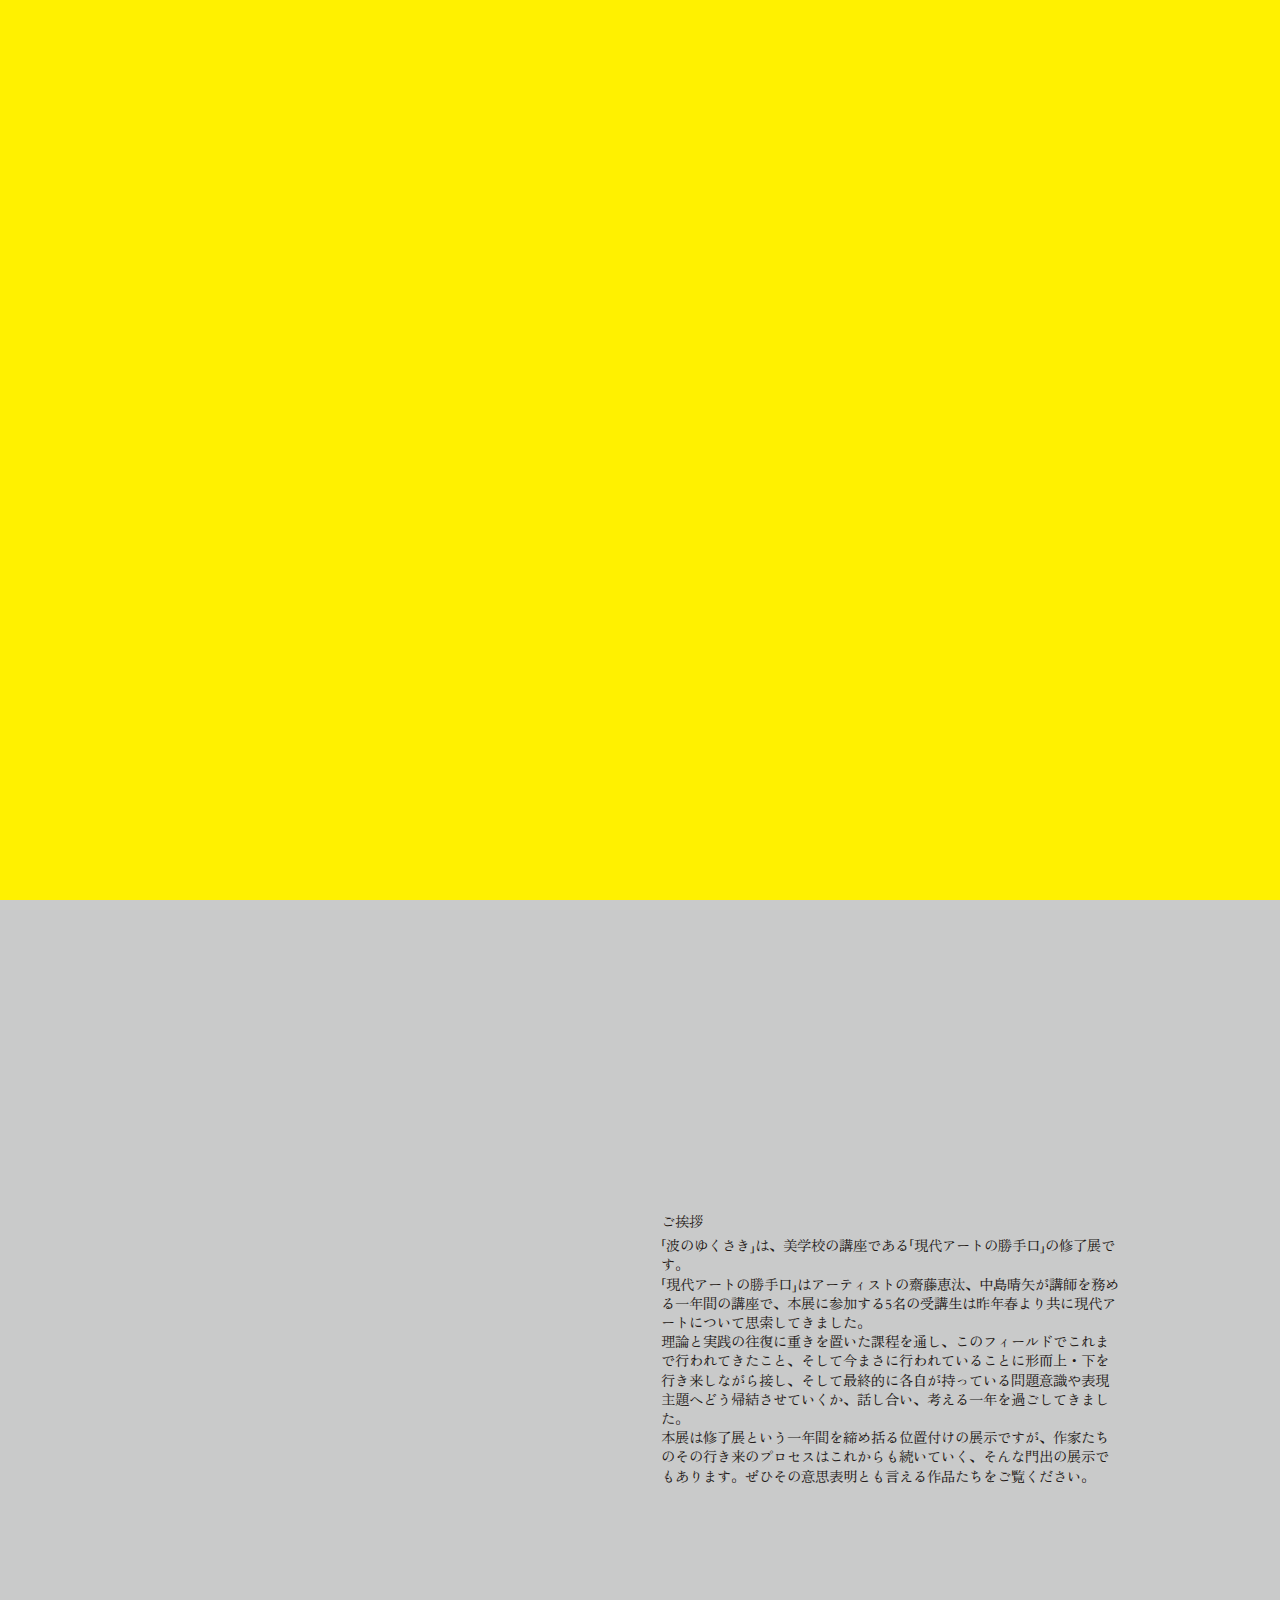
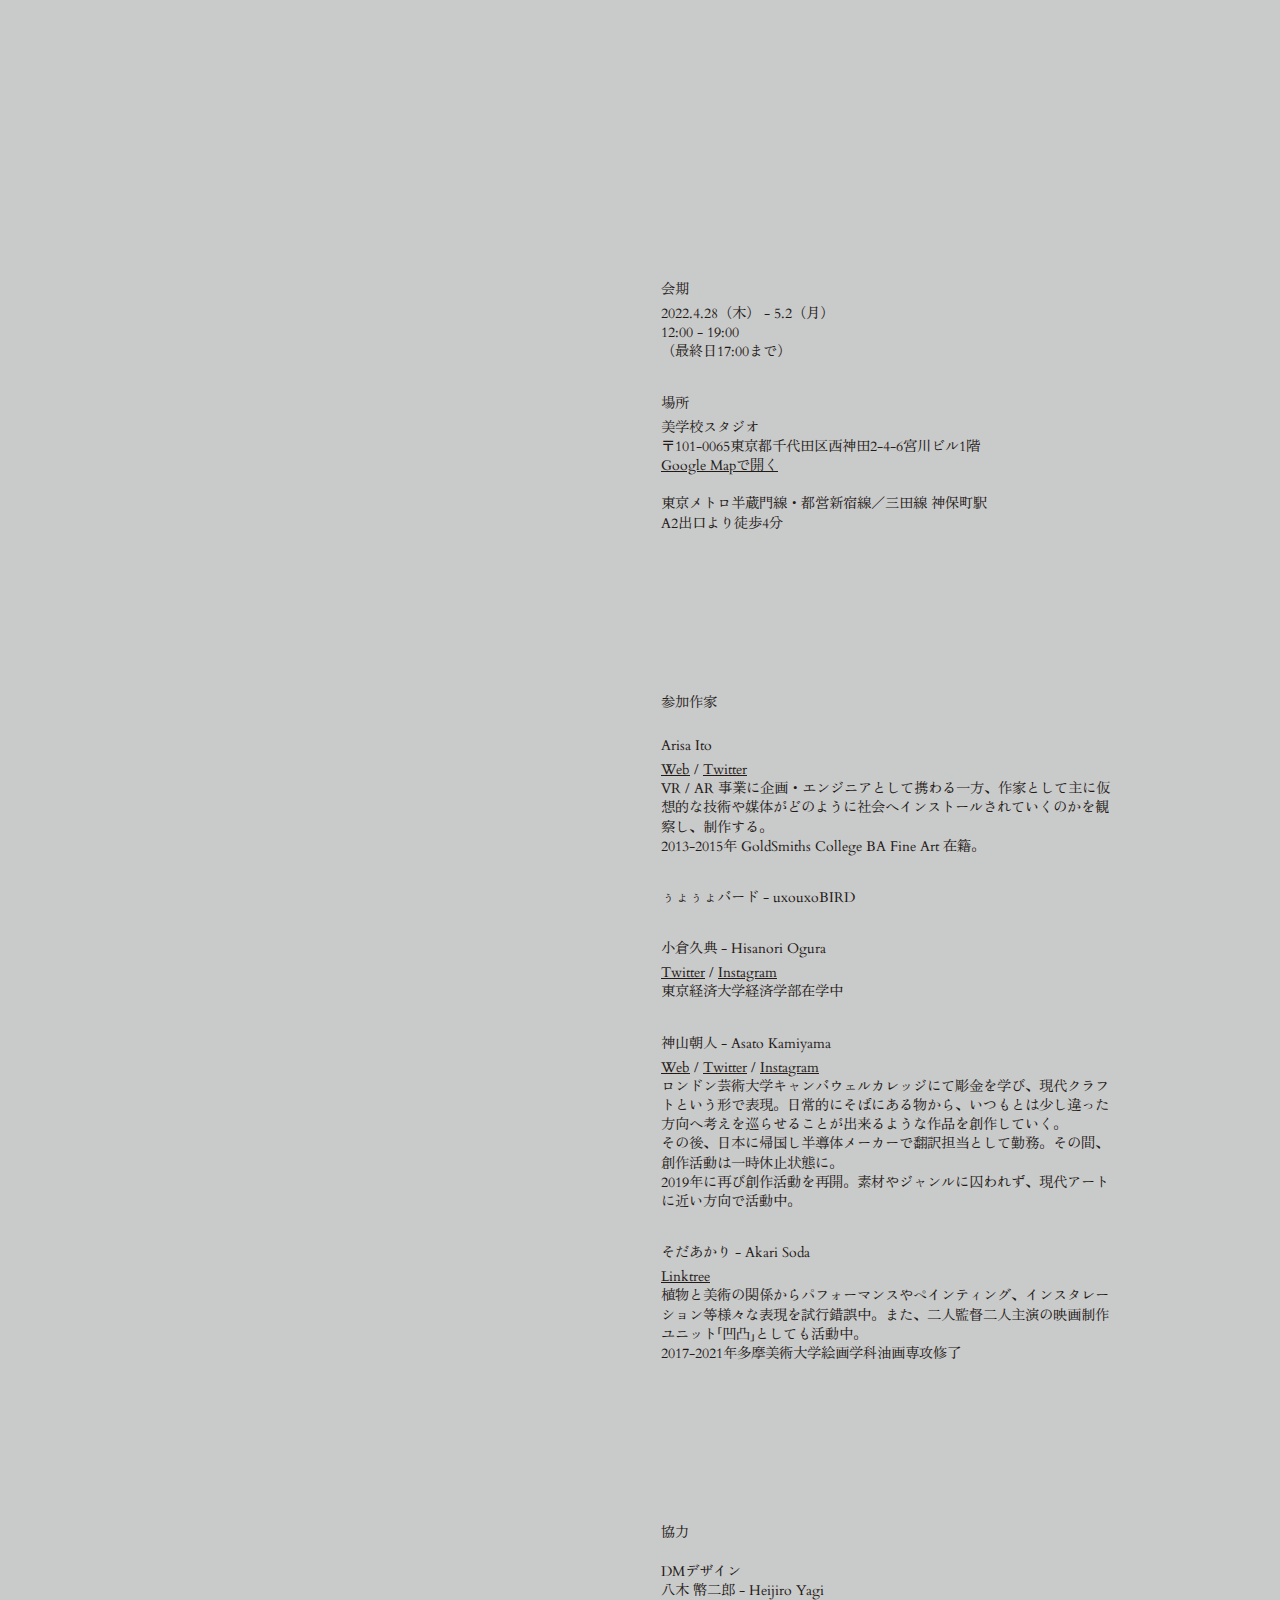
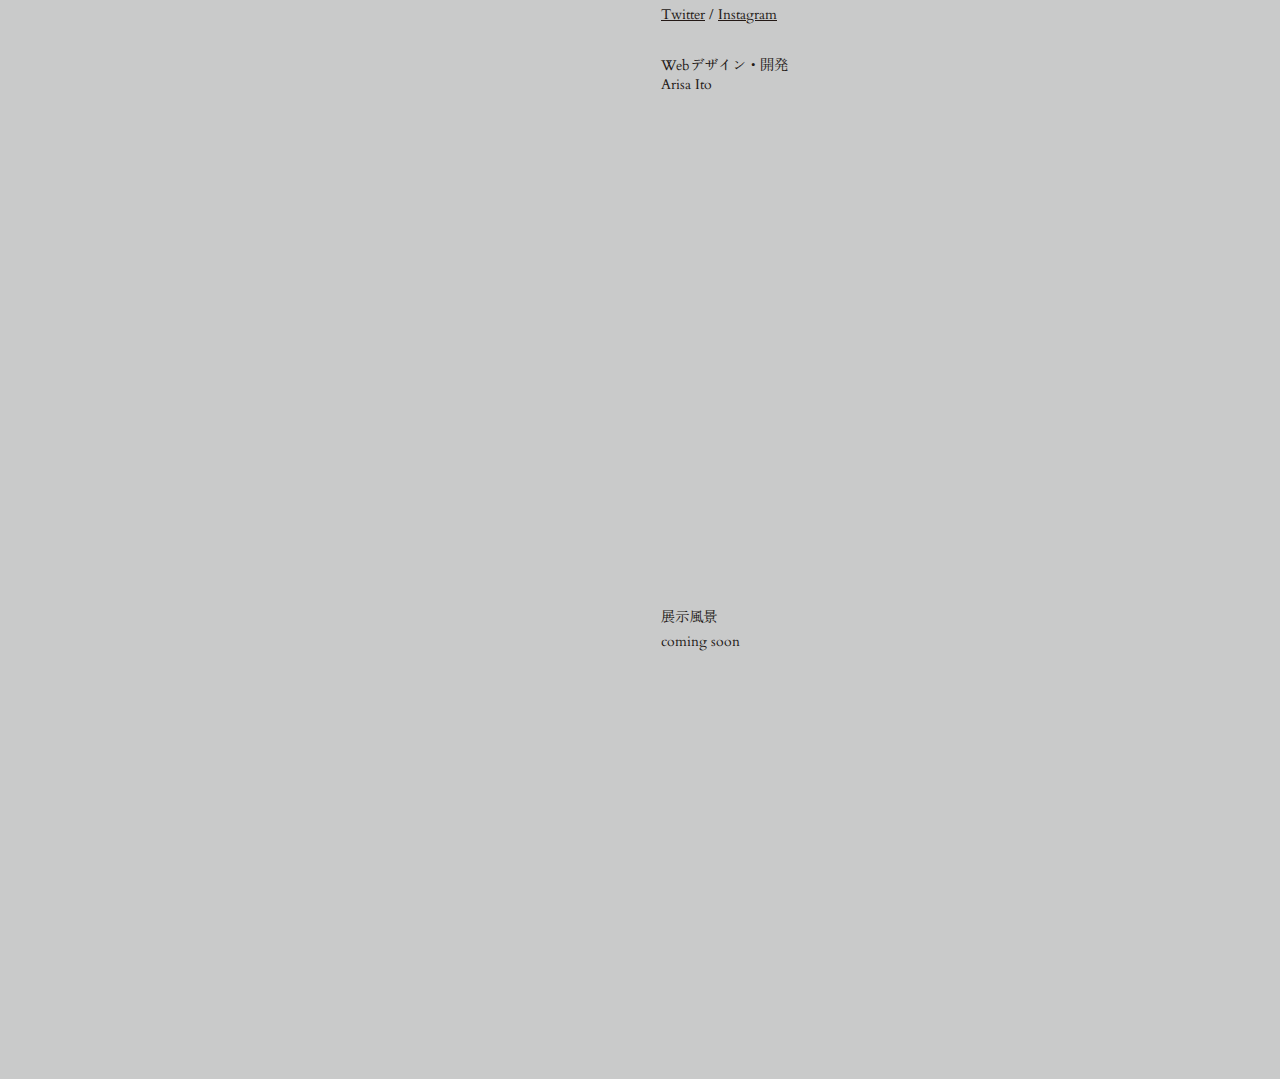
==== index.html @ eea9abf9 "update: add ga" ====
<!DOCTYPE html>
<html>
  <head>
    <meta name="viewport" content="width=device-width,initial-scale=1" />
    <link rel="stylesheet" href="./static/css/style.css" />
    <script src="./static/js/script.bundle.js"></script>
    <title>波のゆくさき</title>
    <meta
      name="description"
      content="「波のゆくさき」は美学校スタジオにて2022年4月28日から5月2日に開催されるグループ展です。"
    />
    <!-- ogp tag -->
    <meta
      property="og:url"
      content="https://wave-destination.github.io/wave-destination/"
    />
    <meta property="og:type" content="website" />
    <meta property="og:title" content="波のゆくさき" />
    <meta property="og:site_name" content="波のゆくさき" />
    <meta
      property="og:description"
      content="「波のゆくさき」は美学校スタジオにて2022年4月28日から5月2日に開催されるグループ展です。"
    />
    <meta property="og:image" content="" />
    <meta property="og:locale" content="ja_JP" />
    <meta name="twitter:card" content="summary_large_image" />
    <meta
      name="twitter:image"
      content="https://wave-destination.github.io/wave-destination/static/image/ogp.png"
    />
    <!-- icon tag -->
    <link
      rel="shortcut icon"
      type="image/vnd.microsoft.icon"
      href="https://wave-destination.github.io/wave-destination/static/image/favicon.png"
    />
    <link
      rel="icon"
      href="https://wave-destination.github.io/wave-destination/static/image/favicon.png"
    />
    <link
      rel="apple-touch-icon"
      sizes="57x57"
      href="https://wave-destination.github.io/wave-destination/static/image/favicon.png"
    />
    <!-- GA -->
    <!-- Global site tag (gtag.js) - Google Analytics -->
    <script
      async
      src="https://www.googletagmanager.com/gtag/js?id=G-3PGB2Z5WEL"
    ></script>
    <script>
      window.dataLayer = window.dataLayer || [];
      function gtag() {
        dataLayer.push(arguments);
      }
      gtag("js", new Date());

      gtag("config", "G-3PGB2Z5WEL");
    </script>
  </head>
  <body>
    <div id="wrapper" class="wrapper">
      <div id="splash" class="splash">
        <p id="splash-text" class="splash-text">Loading</p>
      </div>
      <div id="mobile-bg" class="mobile-bg"></div>
      <div id="mv" class="mv">
        <img
          id="mv-image"
          class="mv-image"
          src="./static/image/img-mv.png"
          alt="メインビジュアル"
        />
      </div>
      <div id="container" class="container">
        <section id="container-title" class="section container-title">
          <h1 class="container-title-text">
            波のゆくさき　　 Wave Destination
          </h1>
          <!-- <div class="container-title-guide"></div> -->
        </section>
        <section
          id="container-mobile-blank"
          class="section container-mobile-blank"
        ></section>
        <!-- <section class="section container-photo01">
          <img
            class="section-photo"
            src="./static/image/img-photo01.jpg"
            alt="photo01"
          />
        </section> -->
        <section class="section container-greeting">
          <div class="section-inner">
            <h2 class="container-greeting-subtitle subtitle">ご挨拶</h2>
            <p class="container-greeting-text">
              「波のゆくさき」は、美学校の講座である「現代アートの勝手口」の修了展です。<br />
              「現代アートの勝手口」はアーティストの齋藤恵汰、中島晴矢が講師を務める一年間の講座で、本展に参加する5名の受講生は昨年春より共に現代アートについて思索してきました。<br />
              理論と実践の往復に重きを置いた課程を通し、このフィールドでこれまで行われてきたこと、そして今まさに行われていることに形而上・下を行き来しながら接し、そして最終的に各自が持っている問題意識や表現主題へどう帰結させていくか、話し合い、考える一年を過ごしてきました。<br />
              本展は修了展という一年間を締め括る位置付けの展示ですが、作家たちのその行き来のプロセスはこれからも続いていく、そんな門出の展示でもあります。ぜひその意思表明とも言える作品たちをご覧ください。
            </p>
          </div>
        </section>
        <section class="section container-info">
          <div class="section-inner">
            <h2 class="container-info-subtitle subtitle">会期</h2>
            <p class="container-info-text">
              2022.4.28（木） - 5.2（月）<br />
              12:00 - 19:00<br />
              （最終日17:00まで）
            </p>
            <h2 class="container-info-subtitle subtitle">場所</h2>
            <p class="container-info-text">
              美学校スタジオ<br />
              〒101-0065東京都千代田区西神田2-4-6宮川ビル1階
            </p>
            <a
              href="https://goo.gl/maps/pvWt67aubVVEbVRD9"
              target="_blank"
              rel="noopener noreferrer"
              >Google Mapで開く</a
            >
            <br /><br />
            <p>
              東京メトロ半蔵門線・都営新宿線／三田線 神保町駅<br />
              A2出口より徒歩4分
            </p>
          </div>
        </section>
        <section class="section container-artists">
          <div class="section-inner">
            <h2 class="container-artists-subtitle subtitle">参加作家</h2>
            <br />
            <h3 class="container-artists-subtitle subtitle">Arisa Ito</h3>
            <p class="container-artists-text">
              <a
                href="https://www.arisaito.com/"
                target="_blank"
                rel="noopener noreferrer"
                >Web</a
              >
              /
              <a
                href="https://twitter.com/saharu54"
                target="_blank"
                rel="noopener noreferrer"
                >Twitter</a
              ><br />
              VR / AR
              事業に企画・エンジニアとして携わる一方、作家として主に仮想的な技術や媒体がどのように社会へインストールされていくのかを観察し、制作する。<br />
              2013-2015年 GoldSmiths College BA Fine Art 在籍。
            </p>
            <h3 class="container-artists-subtitle subtitle">
              ぅょぅょバード - uxouxoBIRD
            </h3>
            <!-- <p class="container-artists-text">
            <a href="" target="_blank" rel="noopener noreferrer">link</a>
            <br />
          </p> -->
            <h2 class="container-artists-subtitle subtitle">
              小倉久典 - Hisanori Ogura
            </h2>
            <p class="container-artists-text">
              <a
                href="https://twitter.com/ogr_108"
                target="_blank"
                rel="noopener noreferrer"
                >Twitter</a
              >
              /
              <a
                href="https://www.instagram.com/ogr_108/"
                target="_blank"
                rel="noopener noreferrer"
                >Instagram</a
              >
              <br />
              東京経済大学経済学部在学中
            </p>
            <h3 class="container-artists-subtitle subtitle">
              神山朝人 - Asato Kamiyama
            </h3>
            <p class="container-artists-text">
              <a
                href="https://artsticker.app/share/artists/1243/about"
                target="_blank"
                rel="noopener noreferrer"
                >Web</a
              >
              /
              <a
                href="https://twitter.com/ast_ohayou"
                target="_blank"
                rel="noopener noreferrer"
                >Twitter</a
              >
              /
              <a
                href="https://instagram.com/asatokamiyama"
                target="_blank"
                rel="noopener noreferrer"
                >Instagram</a
              >
              <br />
              ロンドン芸術大学キャンバウェルカレッジにて彫金を学び、現代クラフトという形で表現。日常的にそばにある物から、いつもとは少し違った方向へ考えを巡らせることが出来るような作品を創作していく。<br />
              その後、日本に帰国し半導体メーカーで翻訳担当として勤務。その間、創作活動は一時休止状態に。<br />
              2019年に再び創作活動を再開。素材やジャンルに囚われず、現代アートに近い方向で活動中。
            </p>
            <h3 class="container-artists-subtitle subtitle">
              そだあかり - Akari Soda
            </h3>
            <p class="container-artists-text">
              <a
                href="https://linktr.ee/yaebart"
                target="_blank"
                rel="noopener noreferrer"
                >Linktree</a
              >
              <br />
              植物と美術の関係からパフォーマンスやペインティング、インスタレーション等様々な表現を試行錯誤中。また、二人監督二人主演の映画制作ユニット「凹凸」としても活動中。<br />
              2017-2021年多摩美術大学絵画学科油画専攻修了
            </p>
          </div>
        </section>
        <section class="section container-thanks">
          <div class="section-inner">
            <h2>協力</h2>
            <br />
            <h3 class="container-thanks-subtitle subtitle">
              DMデザイン<br />
              八木 幤二郎 - Heijiro Yagi
            </h3>
            <p class="container-thanks-text">
              <a
                href="https://twitter.com/heijiroyagi"
                target="_blank"
                rel="noopener noreferrer"
                >Twitter</a
              >
              /
              <a
                href="https://www.instagram.com/heijiroyagi/"
                target="_blank"
                rel="noopener noreferrer"
                >Instagram</a
              >
            </p>
            <h3 class="container-thanks-subtitle subtitle">
              Webデザイン・開発<br />
              Arisa Ito
            </h3>
          </div>
        </section>
        <section class="section container-archive">
          <div class="section-inner">
            <h2 class="subtitle">展示風景</h2>
            <p>coming soon</p>
          </div>
        </section>
      </div>
    </div>
  </body>
</html>
---- static/css/style.css ----
@import url("https://fonts.googleapis.com/css2?family=Cardo&family=Zen+Old+Mincho&display=swap");html,body,div,span,applet,object,iframe,h1,h2,h3,h4,h5,h6,p,blockquote,pre,a,abbr,acronym,address,big,cite,code,del,dfn,em,img,ins,kbd,q,s,samp,small,strike,strong,sub,sup,tt,var,b,u,i,center,dl,dt,dd,ol,ul,li,fieldset,form,label,legend,table,caption,tbody,tfoot,thead,tr,th,td,article,aside,canvas,details,embed,figure,figcaption,footer,header,hgroup,menu,nav,output,ruby,section,summary,time,mark,audio,video{margin:0;padding:0;border:0;font-size:100%;font:inherit;vertical-align:baseline}article,aside,details,figcaption,figure,footer,header,hgroup,menu,nav,section{display:block}body{line-height:1}ol,ul{list-style:none}blockquote,q{quotes:none}blockquote:before,blockquote:after,q:before,q:after{content:'';content:none}table{border-collapse:collapse;border-spacing:0}button{background-color:transparent;border:none;cursor:pointer;outline:none;padding:0;appearance:none}*{box-sizing:border-box}a{display:inline-block}body{font-family:"Cardo", "Zen Old Mincho", serif}body{background:#c9caca;color:#231916;font-size:0.9rem;line-height:1.2rem;overflow:hidden;overflow-y:scroll;overflow-x:hidden}a{color:inherit}@keyframes splash-out{0%{filter:opacity(1)}100%{filter:opacity(0)}}@keyframes pathmove{0%{height:0;top:0;opacity:0}30%{height:3rem;opacity:1}100%{height:0;top:5rem;opacity:0}}.wrapper{width:75%;max-width:1100px;height:100%;position:relative;margin:auto}@media screen and (max-width: 1024px){.wrapper{width:100%}}.splash{width:100%;height:100%;position:fixed;top:0;left:0;background:#fff100;letter-spacing:1px;display:flex;flex-direction:column;z-index:4}.splash-text{margin:auto}.splash-text.is-hidden{display:none}.splash.is-out{pointer-events:none;animation:splash-out 1s cubic-bezier(0.62, 0.04, 0.19, 0.99) forwards}.mobile-bg{display:none}@media screen and (max-width: 1024px){.mobile-bg{display:block;position:fixed;top:0;left:0;width:100%;height:100%;background:url("../image/img-mv.png") #fff100 no-repeat center center/contain;z-index:1;transform:translateY(0);transition:0.5s}.mobile-bg.is-blur{filter:blur(9px)}}.mv{position:fixed;top:0;left:0;width:auto;height:auto;display:flex;flex-direction:column;z-index:3}@media screen and (max-width: 1024px){.mv{display:none}}.mv-image{height:100vh;height:calc(var(--vh, 1vh) * 100);margin:auto;width:auto;transition:1s}.mv-image.is-blur{filter:blur(3px)}.section-photo{object-fit:cover;width:100%;height:100%}.section-inner{margin:5rem 0}.container{position:absolute;right:0;z-index:2}@media screen and (max-width: 1024px){.container{position:relative}}.container>*{width:100%;display:flex;flex-direction:column}@media screen and (max-width: 1024px){.container>*{width:90%;max-width:400px;margin:auto}}.container .subtitle{margin:2rem 0 0.3rem}.container .subtitle:nth-of-type(1){margin-top:0}.container-title{position:relative;-ms-writing-mode:tb-rl;writing-mode:vertical-rl;height:100vh;height:calc(var(--vh, 1vh) * 100)}@media screen and (max-width: 1024px){.container-title{background:#c9caca;width:100%;height:95%;max-width:none}}.container-title-text{margin:auto}.container-title-guide{position:absolute;left:50%;bottom:1rem;font-size:0.7rem;letter-spacing:0.05em;height:4rem}.container-title-guide::after{content:"";position:absolute;top:0;width:1px;height:30px;background:#231916;animation:pathmove 2s ease-in-out infinite;opacity:0}.container-mobile-blank{display:none}@media screen and (max-width: 1024px){.container-mobile-blank{display:block;height:100vh;height:calc(var(--vh, 1vh) * 100)}}.container-greeting{height:100vh;height:calc(var(--vh, 1vh) * 100)}.container-greeting .section-inner{margin:auto 0}.container-info-map{margin-top:2rem;filter:grayscale(1)}.container-archive{height:100vh;height:calc(var(--vh, 1vh) * 100)}.container-archive .section-inner{margin:auto 0}
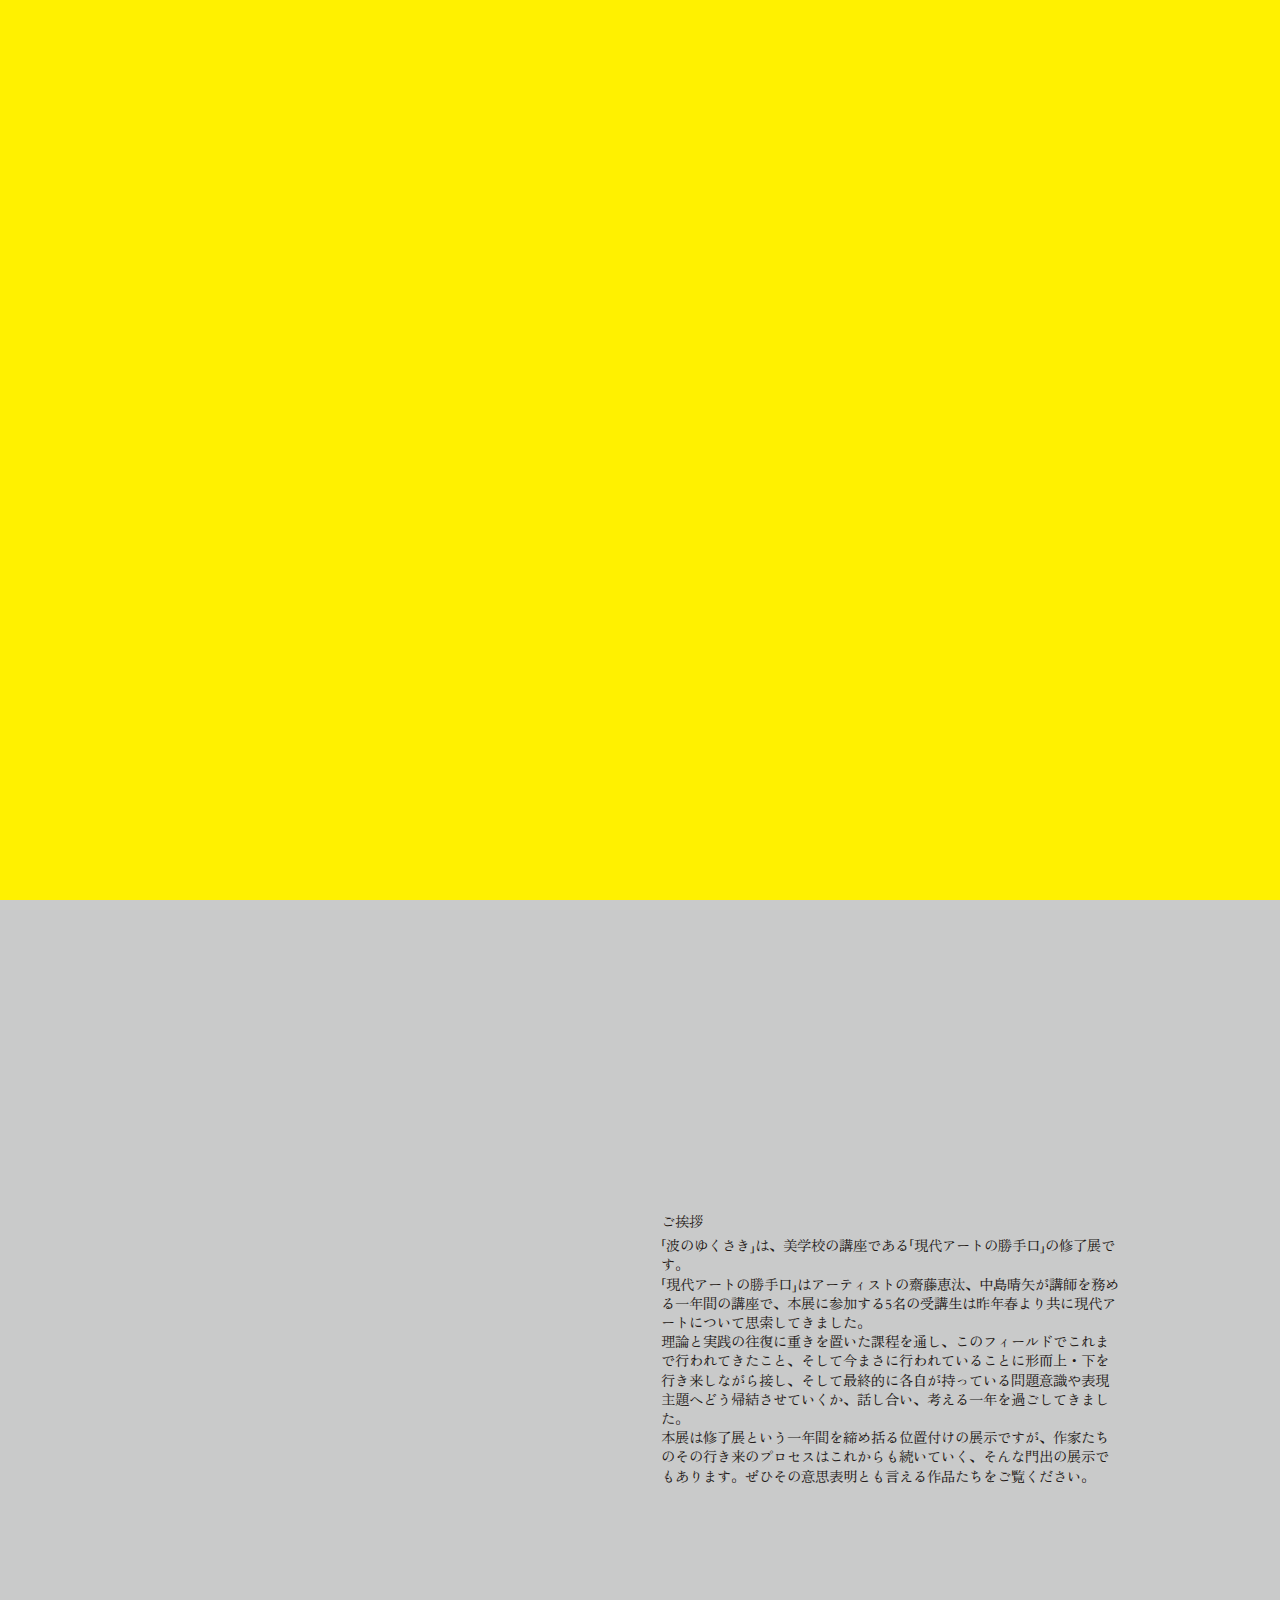
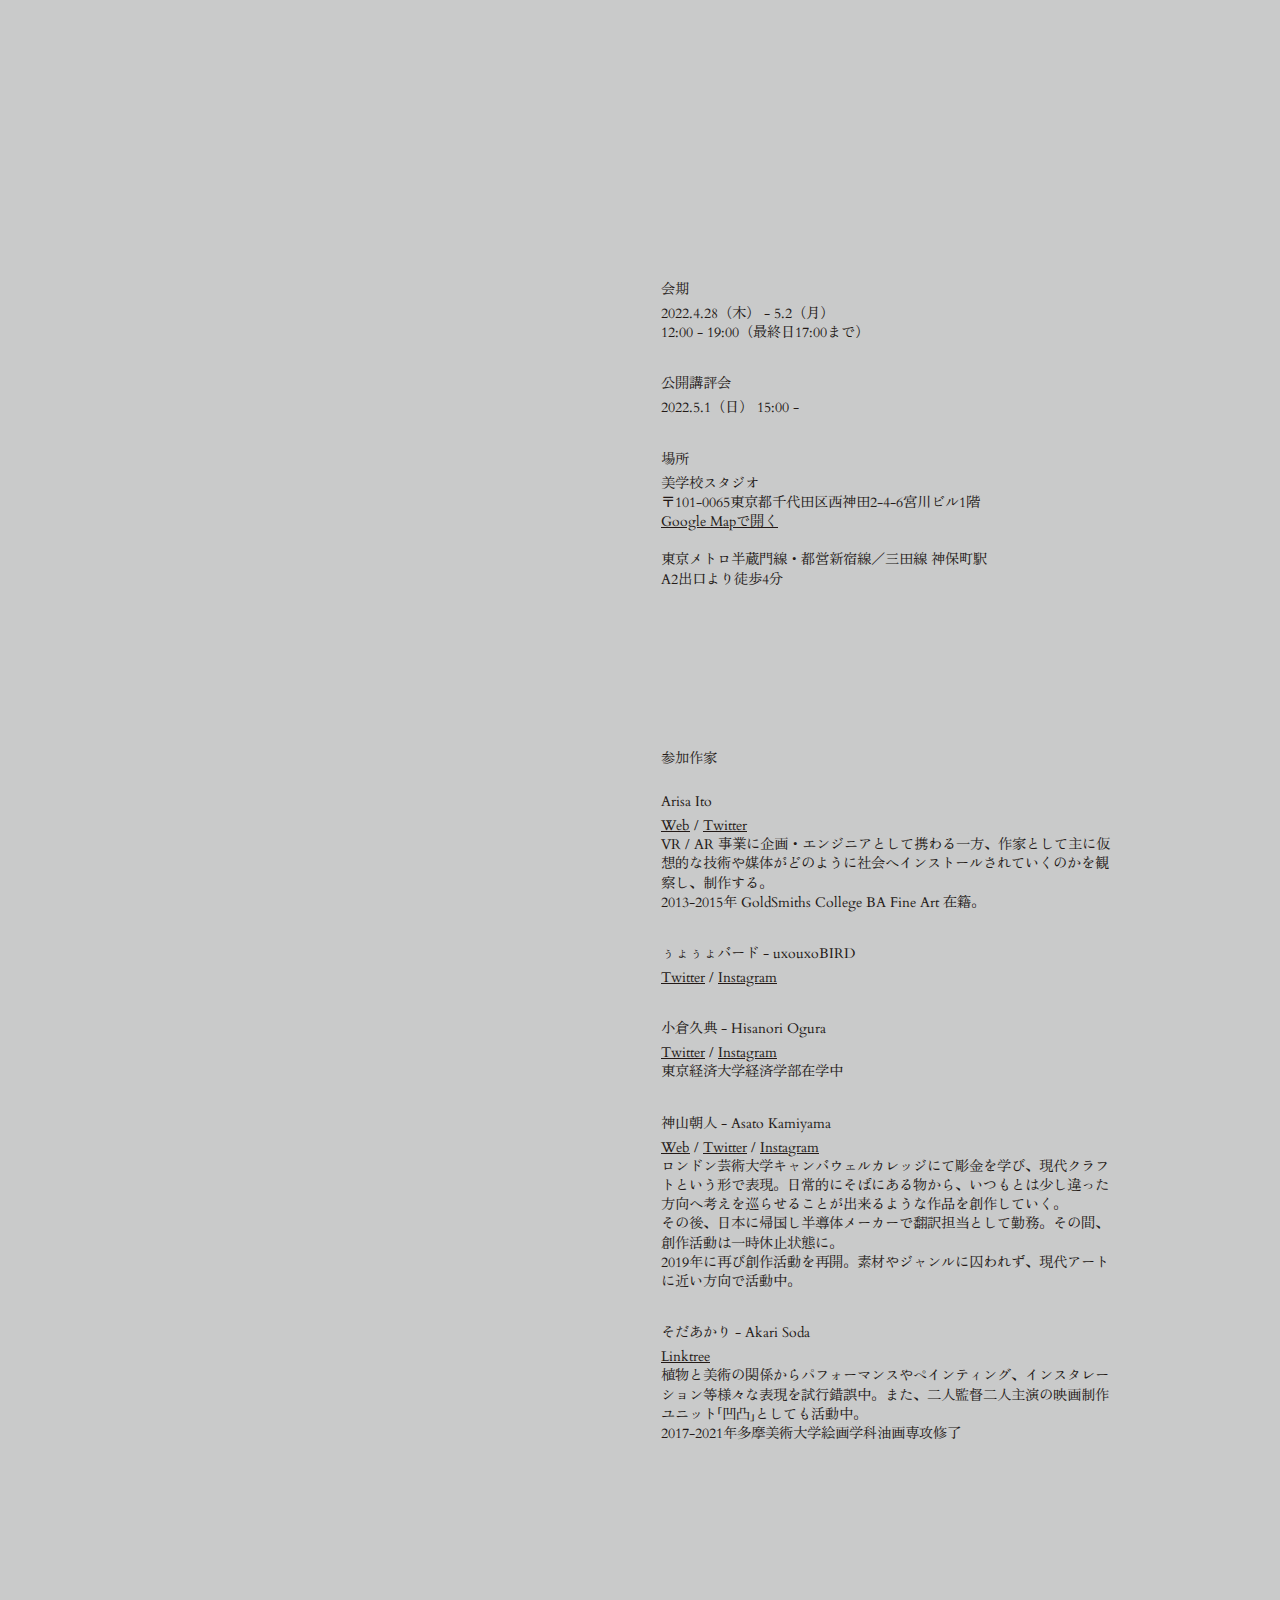
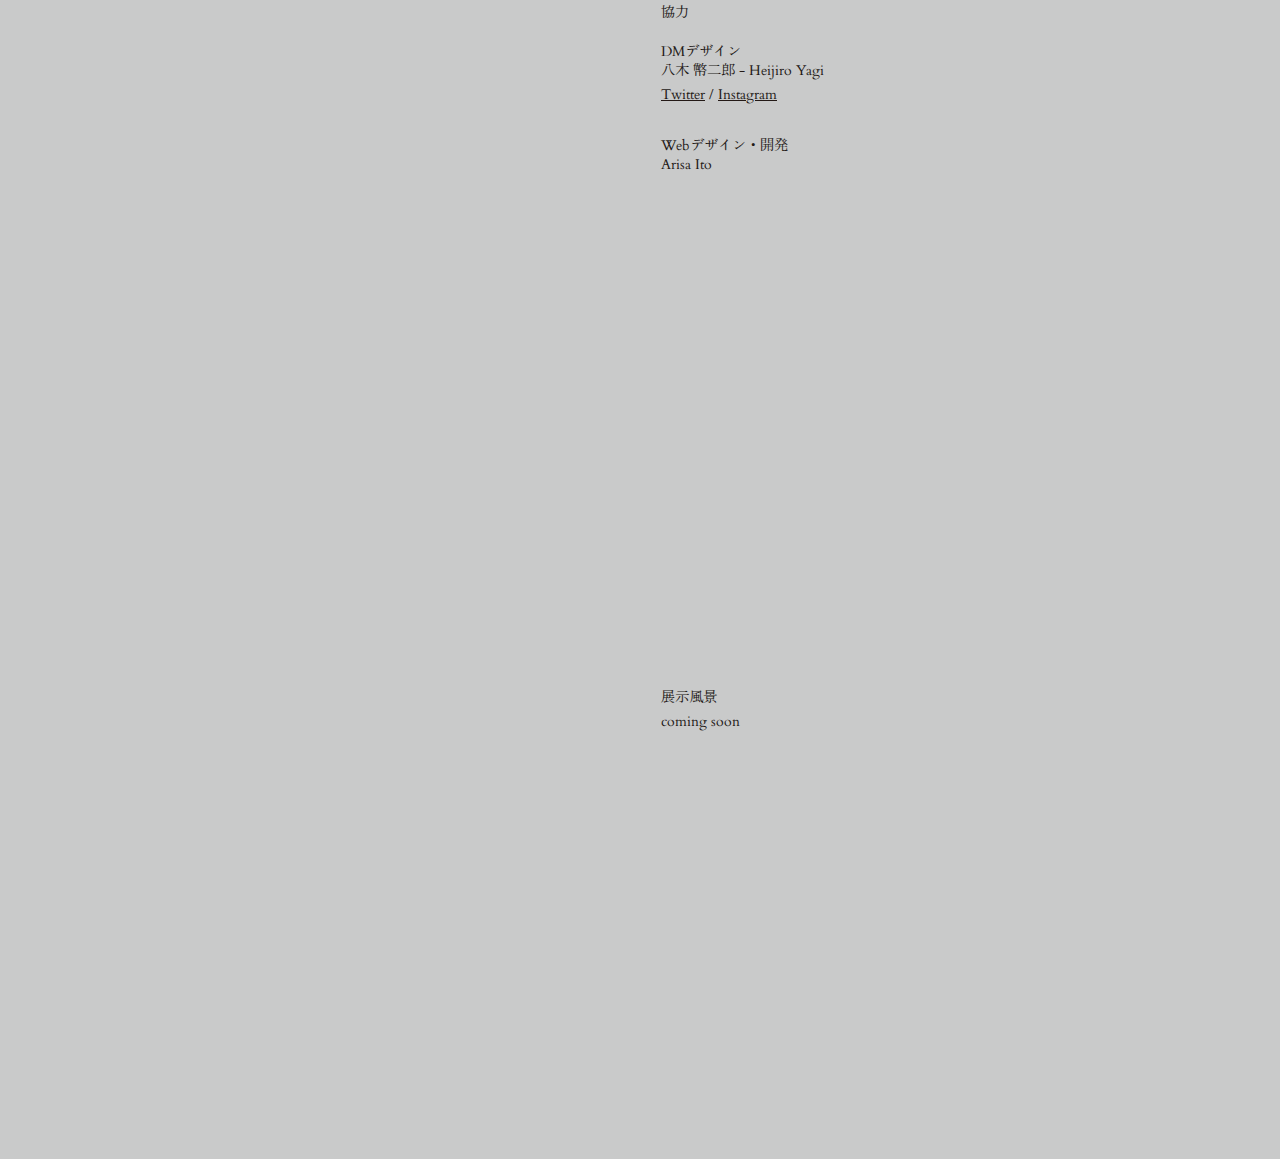
==== commit aa46be35: "update" ====
--- a/index.html
+++ b/index.html
@@ -1,5 +1,44 @@
 <!DOCTYPE html>
 <html>
+  <!-- 
+
+;<;(<_::~:~:~~~_~__~__~._.._....................... ` ......._`` ` _.~~~~~~~~~~~~~~~:~~:(<:;<><+?11=
++;1<;<<::::~:_::_:~~__~____..~_...... .-. ..._.._..__~..~._.   .._- - _~~~~~~~__:__:<:::;<+<+<+z=1zz
+??1+<?<;::<~:~~<:_~~_~___.._._~..___._... -.__...._.___~_~~__:_(<<~<---..~__~::::(<::_~;;<<>+??11ztz
+??>>+<;;:(:::~~_~~~~~_~__.__~.__..._..._.......-.~__~_~~~:___(<(?<<1++++<<<;::___<;::;;<;<<>++zz1zll
+==z++?;;;;::__~<~~~~~__._~_...__....~_.~__...~..~._..~~_____(++>(+<1z<<<1z__-~<::::;;;;>>>>?z?111?1z
+Oz11??<<;;;:(:_~~~___~~~~~~~~..~......__~__~.....~~~._..___~v1z+-(+z><<<(1+z1<__(:<;(<;>>>>+>+1zzzrO
+lll==1z??>>;<<::__~____~_~__~~................_.....____~_:(<+(<;~+<-_(<zO111z<<;;:;:;;<;>?+zzwOOwOX
+XwOOzOv1?+<>><<__~_~~~~_~_~~..~~........._-_-...~...(::(_(((<~<:(1z1l111<Izzv+=<;<:;;><<<+1zzzlOuuXw
+VWXwOzlt11+?++++1z<(<~_~~~~.._...~......._~_`~......_<((__~(<:~(+(<+zzZ++jzO11<;>><><;>+?1z==zzvwXXS
+pf0z+jx=zlOwtOOO-1<<<<<:___~~~-....~.....__._.~_.._~~<<(<<(_<~~_~!__zwwXXOOz<<++>>>>>;+?<?z1==<?<?OX
+WWWkw0G+x+1vZv1+?_(<<:<<~~__~~_...~..~..........~__~_<<<;(<~_.__._:<1wwZwXzz+zz+<<<<><<?<+==z<<<++zO
+HfUXUXZVwOzI<<(<(z+zz<:~~<~~~.~............~~..___~~((<<<<~.~~__~_<:<?zXwwXlOOv1<?<<>?+?++<+OzzO&wXX
+kXywZwOOOvz<___<+z1++(-__-_<~~.~~.. ......~_.....~_`~~_<<<~~~~_~_~::>?+wXuZz1zv1><<1+<++==zzvOOwXw&X
+ZXWwXOVzwZz!_~<<j1z<++1<~__~~-._._`    ``  ..... -.__:.__~.~_~~~<_-(>?1dZXOwI1z11+??111++1z++1z+<;?T
+WkWXwzZOzw++.-(zOO1I<<<<<__~...__ ` .`..`..``.`..` ._.__<~.~~~~~::<<<+jOwVZzz1=z==?1+1??>1zOOOtzzwdX
+HWWfXXZOOvOz1zz<1O>++~___~~____ .........``..`...`  _~.~~.~_~~~:~:(++zOdSOz1tC+tz==11>1+zllzOtzzuXyZ
+ZpWUkZVOzzO++zz1v1v1<~~~`.__~._._-......... . ``....._~.~_~~~:_~:<:(+zVw0dXXwzOO1=1?11++=lzzzOOOwXXX
+XkWpkXZZOwzz+zOOz<<<~<____~_~__~~........``. ..........._~~~_~~<<;;+z1JXVzzXwXIzzll1=z?lO+ztOtOwwuzX
+HWkWWWZXXrvOO?><<<~<:~~__<__.__.~.-._...........~..-.._~___:~~:<><<1wZwZXZXZ1AXVOOzvz=zzOOtOtOvvXzXX
+qHkpfWfXXZZ7<_~<<++<__~~:~__~_.~._............~..~~.~~_~___:((>+>=+zrZwwOO+zZ1?CzzIzzl=lzOzvOvvOrwXW
+mHWWpWXZyI<+=1v1+z1z<+_~~~___~~_~_~~~_..~_~~~_~~~_~~_~~_~_<(;<+ztzOzOwWkydUwwuwOOOtllz=lOOwtOzwwuXZW
+qkWWkWpS<+z11z+<<+??1<;(~____:~_~_____~~.-___~~~._~~~~~~:_((+<zwZwIzOwXXHRWkkoOZIzOOOOzzzltltwwZjZXf
+gqHWHDzIvW0+<?1z>++z<<<<_<(-:~~:~___~~~_____~~~~:~_~~_(:;+<1=wwXVzZ1zXXWUWkfW0VIzvz1OtzlOzrvzwwwedWX
+@ggHmKv0z+z<1+++OzOOzzzz(<<<<~:__::~~~::~:~~~~_:~~_:<<<>??zzZO1XZCn+COwuWZUXXwwtO==lltwrwtOzzwAdUVWf
+@ggmgmqkwuIzzOOz<>?11zzI+(<<(<::~____<::~:~~::~:_~_:~<+1z1vwwkAyOywwwXXwXXuZU0vwOOtzOwzwvrwuuZZyXffW
+@H@@gggqHZwwuyojO=Oz<??+1<<<(:::<<:_::::<_~<:::<~_::~(1<1lwwukXVUOwzOdyUXWXXwzvrwvvwwzuXwwXXXXyWyWWb
+@@@@@@@HHwwXWXkwwXwtzz1z;?<;<;;::(:(::::<;:<:::::::~((1zzXwXpWWWWWZXwwwWX0OzXZwXwwwXwXZZZXXXXyfpWkpH
+MMHH@@@HqkkWwUWWWUrOzOIzz+z+><;;;;<;<<;>;:<<<(::(<__(;?zWWWHWHWHHkwdkXswXuAOXXXXXkWfWXWWZyXWVWWfWkWb
+#HHMHH@HHHHVWWbWZwXXOOI11?z?zzz+>><<1z+<<<;<(;;;<;;;(<zOUXWkWkkHWHkHVUVXWWVyXWWpWHWWWWyXyyyWXXWpWkkk
+####HHM@HgHgqqHpX00tIllzl1zzzOlz+>++zOz<>>>;<;<<<<<(>?zzzwXXWkWqHZWHWXXwXXWWWWWkWWKWfWWXyXWWqWHkkqHq
+N#NMMHHHMHHHHHHW0OOOwyOOv1OtOzwzz?=zOIz<+><<<<<<;;::;1+OWUwSwsXXzSdXkWWWpWHkWHHHgmHHHHWkOVWWbkkkqHmm
+MNNN##HHHHHMMHWZuZXWWwkZOzzO1<<<+=1z1?><<<>=<><<><<<(+zZWWQkkwXwyUXWWWgHHM@HHH@MM@gggHbbkWHWqqqqHHqH
+MMMNNNN#HH@qHHWXkXWkyXUOzzz=z1zz?=11z??>?=1?++<><><<<1zdWHmHkHkkHHHHHH@@@MMMH@gM@MHHkbWmgqqHmmmgmggg
+MMMMMNMMMMMHMMHHWXXHUUXZ=lz1z==z=lzz11??11=z1z><<(z1+1zXkWMMMMMHHHH@HMMMMHMQMHHMHHHMg@@@HggggHHHkWkH
+MMNMNMN#MMMMHHdkWXXXWXkVwOl1z+=lzlOOtz1?=?+++><;<>+??+OdHWHM#H#MMMM#MMM@MHM#MMHMHMMg@HH@@@g@gH@@M@@H
+
+   -->
   <head>
     <meta name="viewport" content="width=device-width,initial-scale=1" />
     <link rel="stylesheet" href="./static/css/style.css" />
@@ -43,7 +82,6 @@
       sizes="57x57"
       href="https://wave-destination.github.io/wave-destination/static/image/favicon.png"
     />
-    <!-- GA -->
     <!-- Global site tag (gtag.js) - Google Analytics -->
     <script
       async
@@ -107,9 +145,10 @@
             <h2 class="container-info-subtitle subtitle">会期</h2>
             <p class="container-info-text">
               2022.4.28（木） - 5.2（月）<br />
-              12:00 - 19:00<br />
-              （最終日17:00まで）
-            </p>
+              12:00 - 19:00（最終日17:00まで）
+            </p>
+            <h2 class="container-info-subtitle subtitle">公開講評会</h2>
+            <p class="container-info-text">2022.5.1（日） 15:00 -</p>
             <h2 class="container-info-subtitle subtitle">場所</h2>
             <p class="container-info-text">
               美学校スタジオ<br />
@@ -154,10 +193,22 @@
             <h3 class="container-artists-subtitle subtitle">
               ぅょぅょバード - uxouxoBIRD
             </h3>
-            <!-- <p class="container-artists-text">
-            <a href="" target="_blank" rel="noopener noreferrer">link</a>
-            <br />
-          </p> -->
+            <p class="container-artists-text">
+              <a
+                href="https://twitter.com/mayoi_mayoi_mmm"
+                target="_blank"
+                rel="noopener noreferrer"
+                >Twitter</a
+              >
+              /
+              <a
+                href="https://www.instagram.com/mayoi_mayoimmm/"
+                target="_blank"
+                rel="noopener noreferrer"
+                >Instagram</a
+              >
+              <br />
+            </p>
             <h2 class="container-artists-subtitle subtitle">
               小倉久典 - Hisanori Ogura
             </h2>
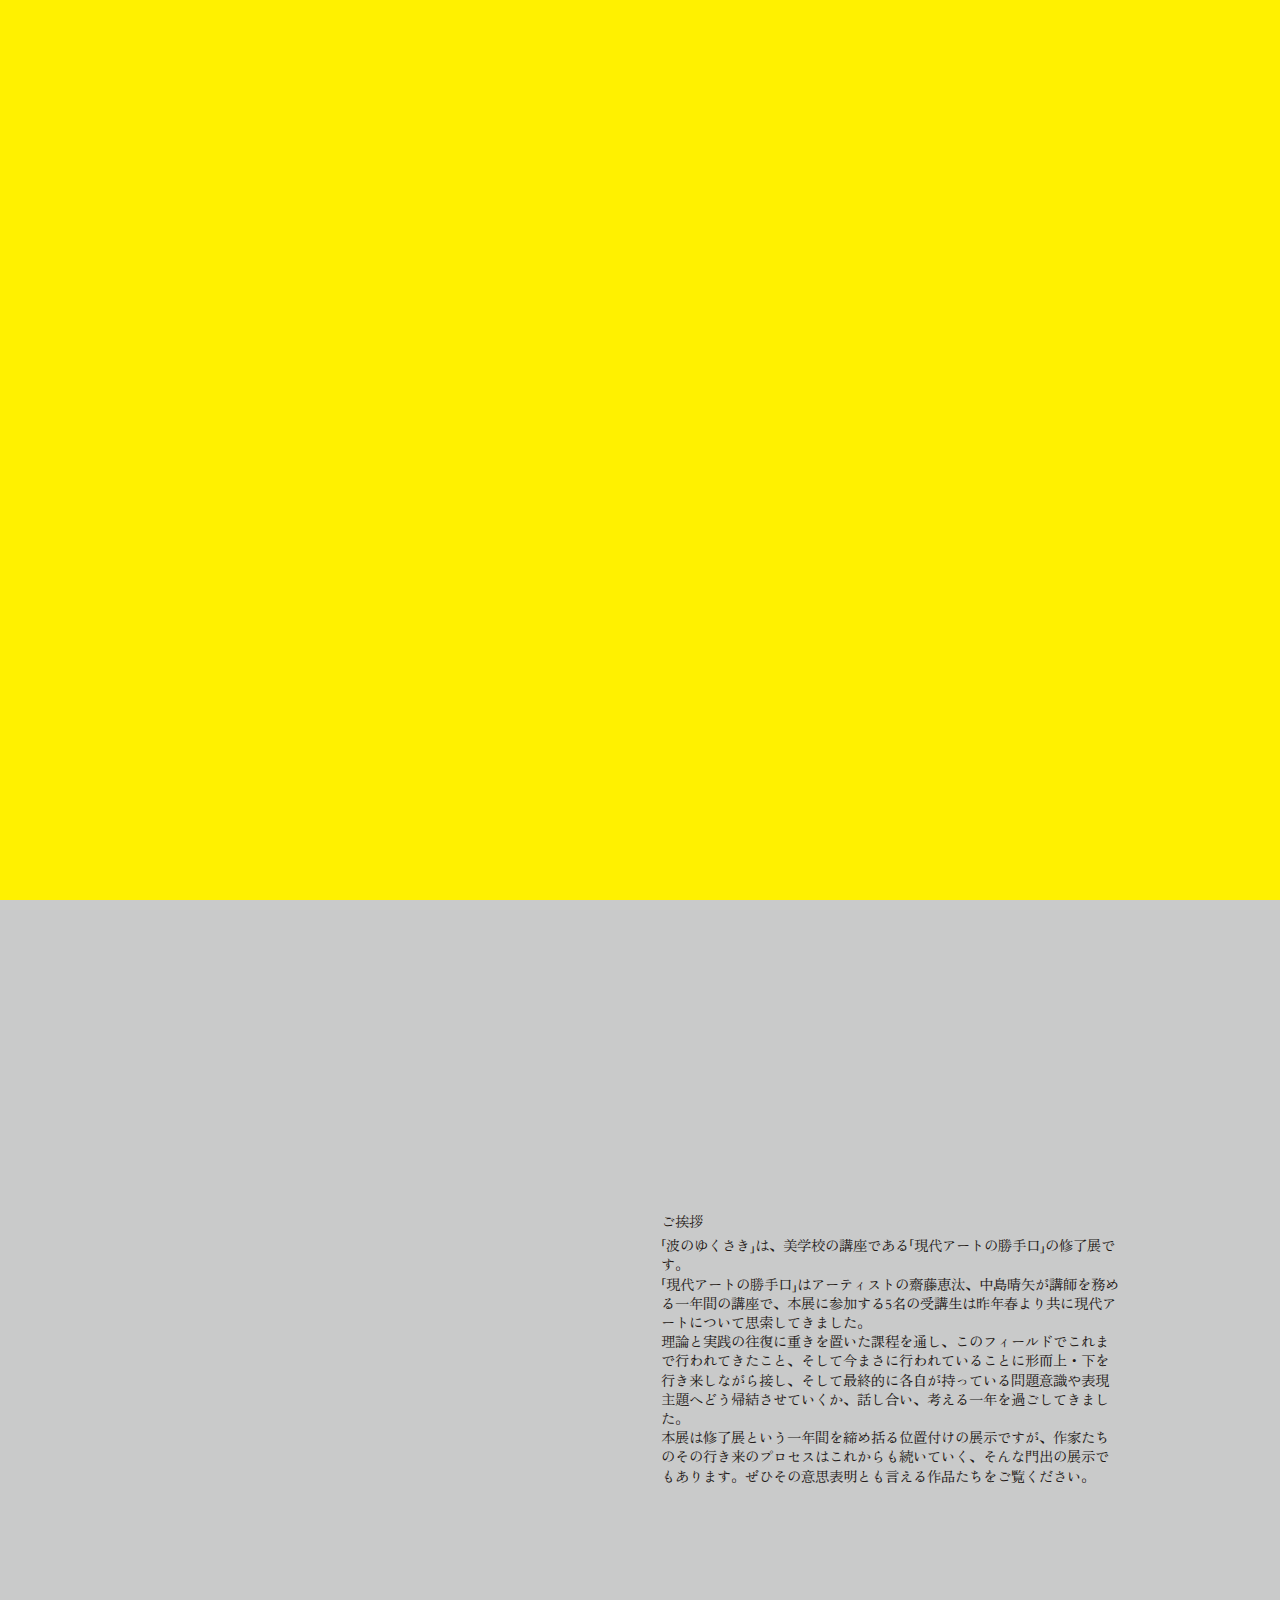
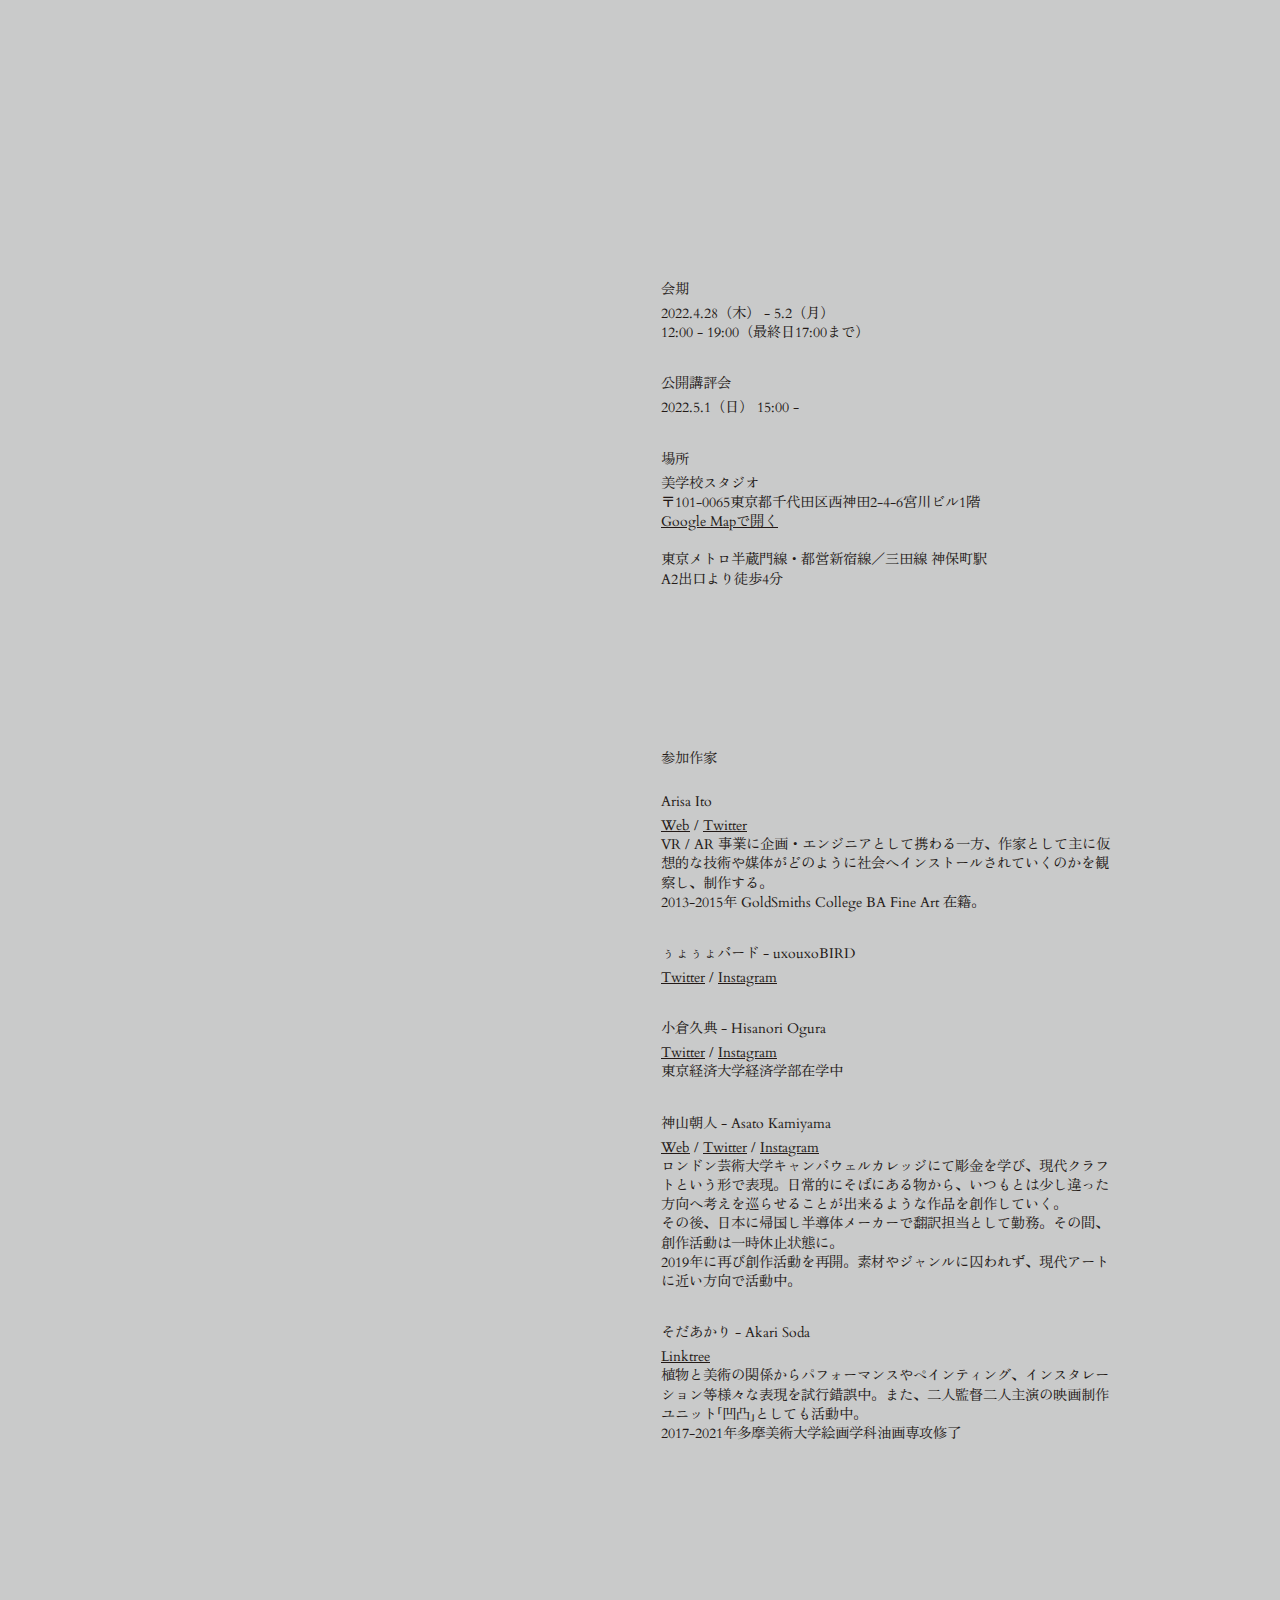
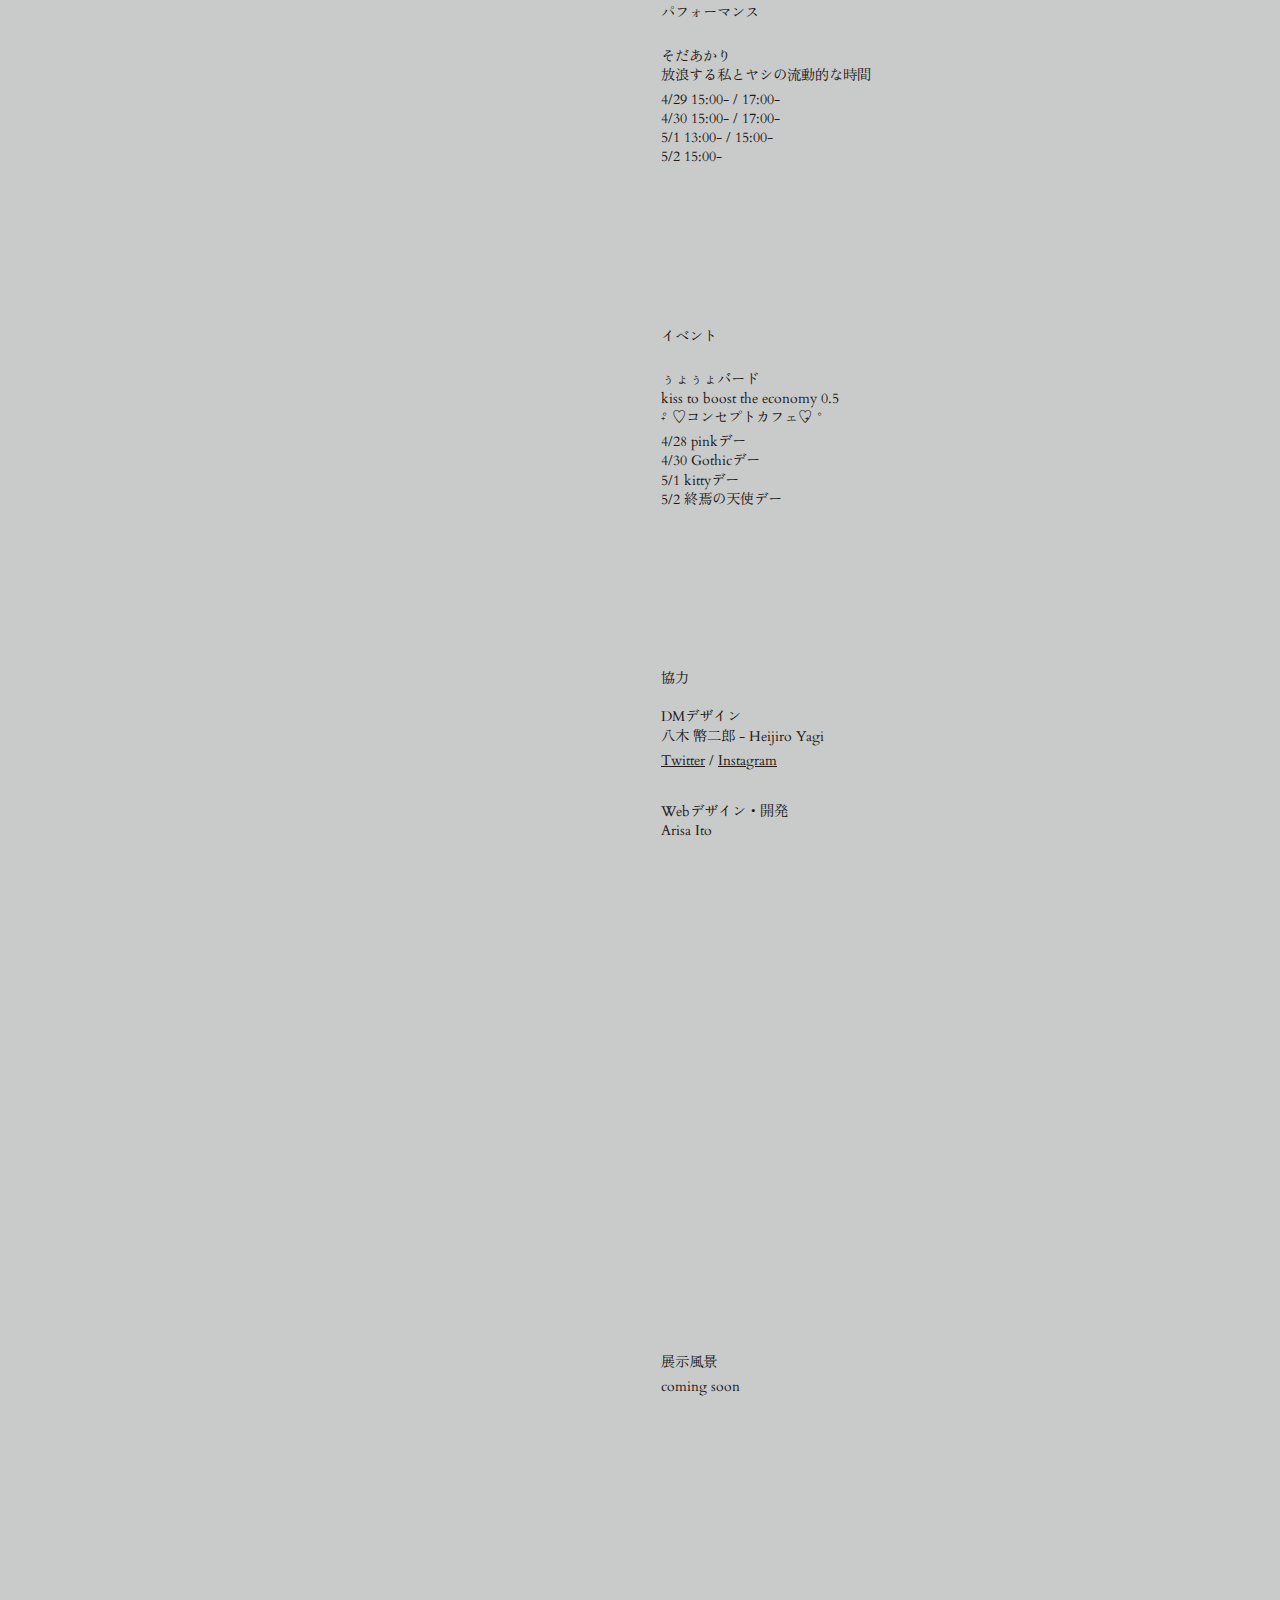
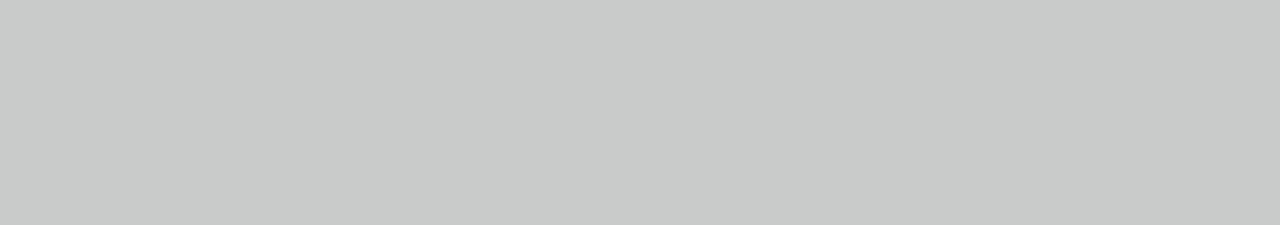
==== commit 98ce1b55: "update" ====
--- a/index.html
+++ b/index.html
@@ -274,6 +274,41 @@
             </p>
           </div>
         </section>
+        <section class="section container-performance">
+          <div class="section-inner">
+            <h2 class="container-performance-subtitle subtitle">
+              パフォーマンス
+            </h2>
+            <br />
+            <h3 class="container-performance-subtitle subtitle">
+              そだあかり<br />放浪する私とヤシの流動的な時間
+            </h3>
+            <p class="container-performance-text">
+              4/29 15:00- / 17:00-<br />
+              4/30 15:00- / 17:00-<br />
+              5/1 13:00- / 15:00-<br />
+              5/2 15:00-
+            </p>
+          </div>
+        </section>
+        <section class="section container-performance">
+          <div class="section-inner">
+            <h2 class="container-performance-subtitle subtitle">イベント</h2>
+            <br />
+            <h3 class="container-performance-subtitle subtitle">
+              ぅょぅょバード<br />
+              kiss to boost the economy 0.5<br />
+              °˖♡コンセプトカフェ♡˖°
+            </h3>
+            <p class="container-performance-text">
+              4/28 pinkデー<br />
+              4/30 Gothicデー<br />
+              5/1 kittyデー<br />
+              5/2 終焉の天使デー<br />
+            </p>
+          </div>
+        </section>
+
         <section class="section container-thanks">
           <div class="section-inner">
             <h2>協力</h2>
--- a/static/css/style.css
+++ b/static/css/style.css
@@ -1 +1 @@
-@import url("https://fonts.googleapis.com/css2?family=Cardo&family=Zen+Old+Mincho&display=swap");html,body,div,span,applet,object,iframe,h1,h2,h3,h4,h5,h6,p,blockquote,pre,a,abbr,acronym,address,big,cite,code,del,dfn,em,img,ins,kbd,q,s,samp,small,strike,strong,sub,sup,tt,var,b,u,i,center,dl,dt,dd,ol,ul,li,fieldset,form,label,legend,table,caption,tbody,tfoot,thead,tr,th,td,article,aside,canvas,details,embed,figure,figcaption,footer,header,hgroup,menu,nav,output,ruby,section,summary,time,mark,audio,video{margin:0;padding:0;border:0;font-size:100%;font:inherit;vertical-align:baseline}article,aside,details,figcaption,figure,footer,header,hgroup,menu,nav,section{display:block}body{line-height:1}ol,ul{list-style:none}blockquote,q{quotes:none}blockquote:before,blockquote:after,q:before,q:after{content:'';content:none}table{border-collapse:collapse;border-spacing:0}button{background-color:transparent;border:none;cursor:pointer;outline:none;padding:0;appearance:none}*{box-sizing:border-box}a{display:inline-block}body{font-family:"Cardo", "Zen Old Mincho", serif}body{background:#c9caca;color:#231916;font-size:0.9rem;line-height:1.2rem;overflow:hidden;overflow-y:scroll;overflow-x:hidden}a{color:inherit}@keyframes splash-out{0%{filter:opacity(1)}100%{filter:opacity(0)}}@keyframes pathmove{0%{height:0;top:0;opacity:0}30%{height:3rem;opacity:1}100%{height:0;top:5rem;opacity:0}}.wrapper{width:75%;max-width:1100px;height:100%;position:relative;margin:auto}@media screen and (max-width: 1024px){.wrapper{width:100%}}.splash{width:100%;height:100%;position:fixed;top:0;left:0;background:#fff100;letter-spacing:1px;display:flex;flex-direction:column;z-index:4}.splash-text{margin:auto}.splash-text.is-hidden{display:none}.splash.is-out{pointer-events:none;animation:splash-out 1s cubic-bezier(0.62, 0.04, 0.19, 0.99) forwards}.mobile-bg{display:none}@media screen and (max-width: 1024px){.mobile-bg{display:block;position:fixed;top:0;left:0;width:100%;height:100%;background:url("../image/img-mv.png") #fff100 no-repeat center center/contain;z-index:1;transform:translateY(0);transition:0.5s}.mobile-bg.is-blur{filter:blur(9px)}}.mv{position:fixed;top:0;left:0;width:auto;height:auto;display:flex;flex-direction:column;z-index:3}@media screen and (max-width: 1024px){.mv{display:none}}.mv-image{height:100vh;height:calc(var(--vh, 1vh) * 100);margin:auto;width:auto;transition:1s}.mv-image.is-blur{filter:blur(3px)}.section-photo{object-fit:cover;width:100%;height:100%}.section-inner{margin:5rem 0}.container{position:absolute;right:0;z-index:2}@media screen and (max-width: 1024px){.container{position:relative}}.container>*{width:100%;display:flex;flex-direction:column}@media screen and (max-width: 1024px){.container>*{width:90%;max-width:400px;margin:auto}}.container .subtitle{margin:2rem 0 0.3rem}.container .subtitle:nth-of-type(1){margin-top:0}.container-title{position:relative;-ms-writing-mode:tb-rl;writing-mode:vertical-rl;height:100vh;height:calc(var(--vh, 1vh) * 100)}@media screen and (max-width: 1024px){.container-title{background:#c9caca;width:100%;height:95%;max-width:none}}.container-title-text{margin:auto}.container-title-guide{position:absolute;left:50%;bottom:1rem;font-size:0.7rem;letter-spacing:0.05em;height:4rem}.container-title-guide::after{content:"";position:absolute;top:0;width:1px;height:30px;background:#231916;animation:pathmove 2s ease-in-out infinite;opacity:0}.container-mobile-blank{display:none}@media screen and (max-width: 1024px){.container-mobile-blank{display:block;height:100vh;height:calc(var(--vh, 1vh) * 100)}}.container-greeting{height:100vh;height:calc(var(--vh, 1vh) * 100)}.container-greeting .section-inner{margin:auto 0}.container-info-map{margin-top:2rem;filter:grayscale(1)}.container-archive{height:100vh;height:calc(var(--vh, 1vh) * 100)}.container-archive .section-inner{margin:auto 0}
+@import url("https://fonts.googleapis.com/css2?family=Cardo&family=Zen+Old+Mincho&display=swap");html,body,div,span,applet,object,iframe,h1,h2,h3,h4,h5,h6,p,blockquote,pre,a,abbr,acronym,address,big,cite,code,del,dfn,em,img,ins,kbd,q,s,samp,small,strike,strong,sub,sup,tt,var,b,u,i,center,dl,dt,dd,ol,ul,li,fieldset,form,label,legend,table,caption,tbody,tfoot,thead,tr,th,td,article,aside,canvas,details,embed,figure,figcaption,footer,header,hgroup,menu,nav,output,ruby,section,summary,time,mark,audio,video{margin:0;padding:0;border:0;font-size:100%;font:inherit;vertical-align:baseline}article,aside,details,figcaption,figure,footer,header,hgroup,menu,nav,section{display:block}body{line-height:1}ol,ul{list-style:none}blockquote,q{quotes:none}blockquote:before,blockquote:after,q:before,q:after{content:'';content:none}table{border-collapse:collapse;border-spacing:0}button{background-color:transparent;border:none;cursor:pointer;outline:none;padding:0;appearance:none}*{box-sizing:border-box}a{display:inline-block}body{font-family:"Cardo", "Zen Old Mincho", serif}body{background:#c9caca;color:#231916;font-size:0.9rem;line-height:1.2rem;overflow:hidden;overflow-y:scroll;overflow-x:hidden}a{color:inherit}@keyframes splash-out{0%{filter:opacity(1)}100%{filter:opacity(0)}}@keyframes pathmove{0%{height:0;top:0;opacity:0}30%{height:3rem;opacity:1}100%{height:0;top:5rem;opacity:0}}.wrapper{width:75%;max-width:1100px;height:100%;position:relative;margin:auto}@media screen and (max-width: 1024px){.wrapper{width:100%}}.splash{width:100%;height:100%;position:fixed;top:0;left:0;background:#fff100;letter-spacing:1px;display:flex;flex-direction:column;z-index:4}.splash-text{margin:auto}.splash-text.is-hidden{display:none}.splash.is-out{pointer-events:none;animation:splash-out 1s cubic-bezier(0.62, 0.04, 0.19, 0.99) forwards}.mobile-bg{display:none}@media screen and (max-width: 1024px){.mobile-bg{display:block;position:fixed;top:0;left:0;width:100%;height:100%;background:url("../image/img-mv.png") #fff100 no-repeat center center/contain;z-index:1;transform:translateY(0);transition:0.5s}.mobile-bg.is-blur{filter:blur(9px)}}.mv{position:fixed;top:0;left:0;width:auto;height:auto;display:flex;flex-direction:column;z-index:3}@media screen and (max-width: 1024px){.mv{display:none}}.mv-image{height:100vh;height:calc(var(--vh, 1vh) * 100);margin:auto;width:auto;transition:1s}.mv-image.is-blur{filter:blur(3px)}.section-photo{object-fit:cover;width:100%;height:100%}.section-inner{margin:5rem 0}.container{position:absolute;right:0;z-index:2}@media screen and (max-width: 1024px){.container{position:relative}}.container>*{width:100%;display:flex;flex-direction:column}@media screen and (max-width: 1024px){.container>*{width:90%;max-width:400px;margin:auto}}.container .subtitle{margin:2rem 0 0.3rem}.container .subtitle:nth-of-type(1){margin-top:0}.container-title{position:relative;-ms-writing-mode:tb-rl;writing-mode:vertical-rl;height:100vh;height:calc(var(--vh, 1vh) * 100)}@media screen and (max-width: 1024px){.container-title{background:#c9caca;width:100%;height:95%;max-width:none}}.container-title-text{margin:auto}.container-title-guide{position:absolute;left:50%;bottom:1rem;font-size:0.7rem;letter-spacing:0.05em;height:4rem}.container-title-guide::after{content:"";position:absolute;top:0;width:1px;height:30px;background:#231916;animation:pathmove 2s ease-in-out infinite;opacity:0}.container-mobile-blank{display:none}@media screen and (max-width: 1024px){.container-mobile-blank{display:block;height:100vh;height:calc(var(--vh, 1vh) * 100)}}.container-greeting{height:100vh;height:calc(var(--vh, 1vh) * 100)}.container-greeting .section-inner{margin:auto 0}.container-info-map{margin-top:2rem;filter:grayscale(1)}.container-performance-subtitle{margin-bottom:0.6rem}.container-archive{height:100vh;height:calc(var(--vh, 1vh) * 100)}.container-archive .section-inner{margin:auto 0}
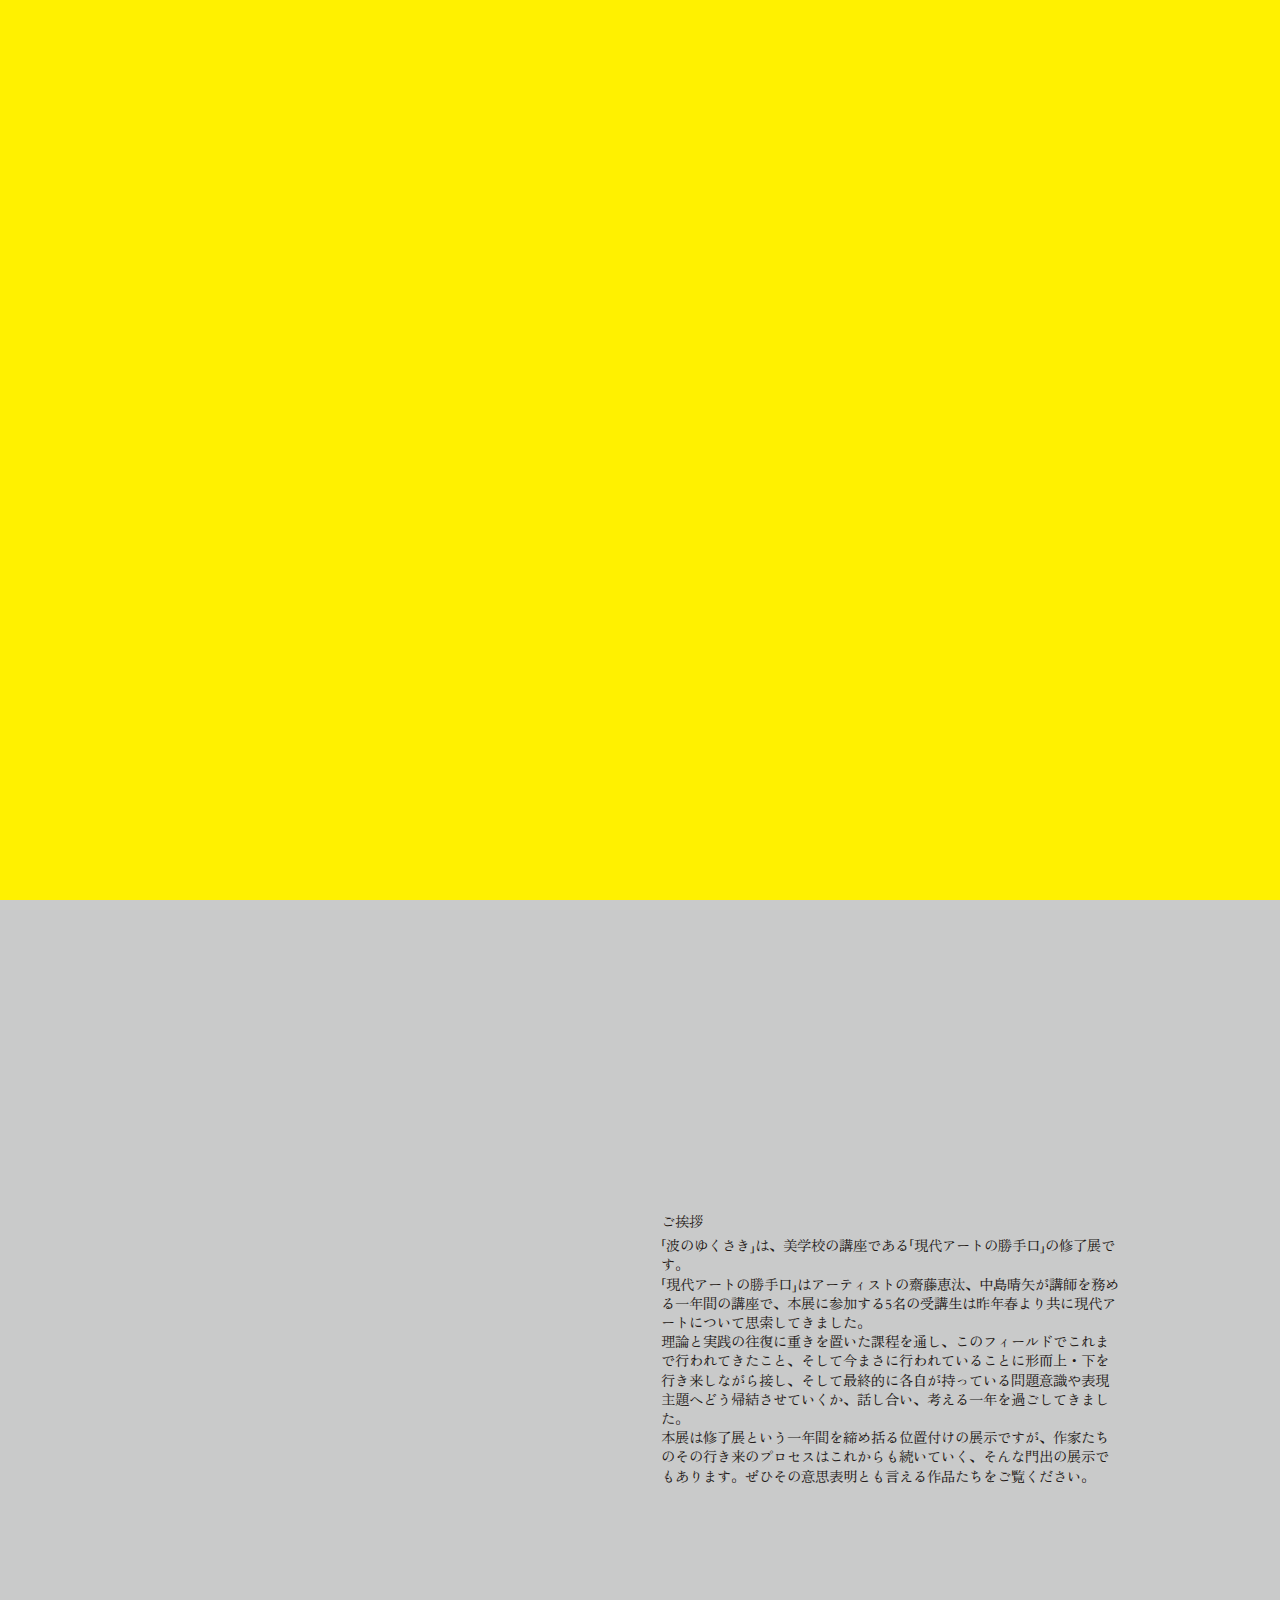
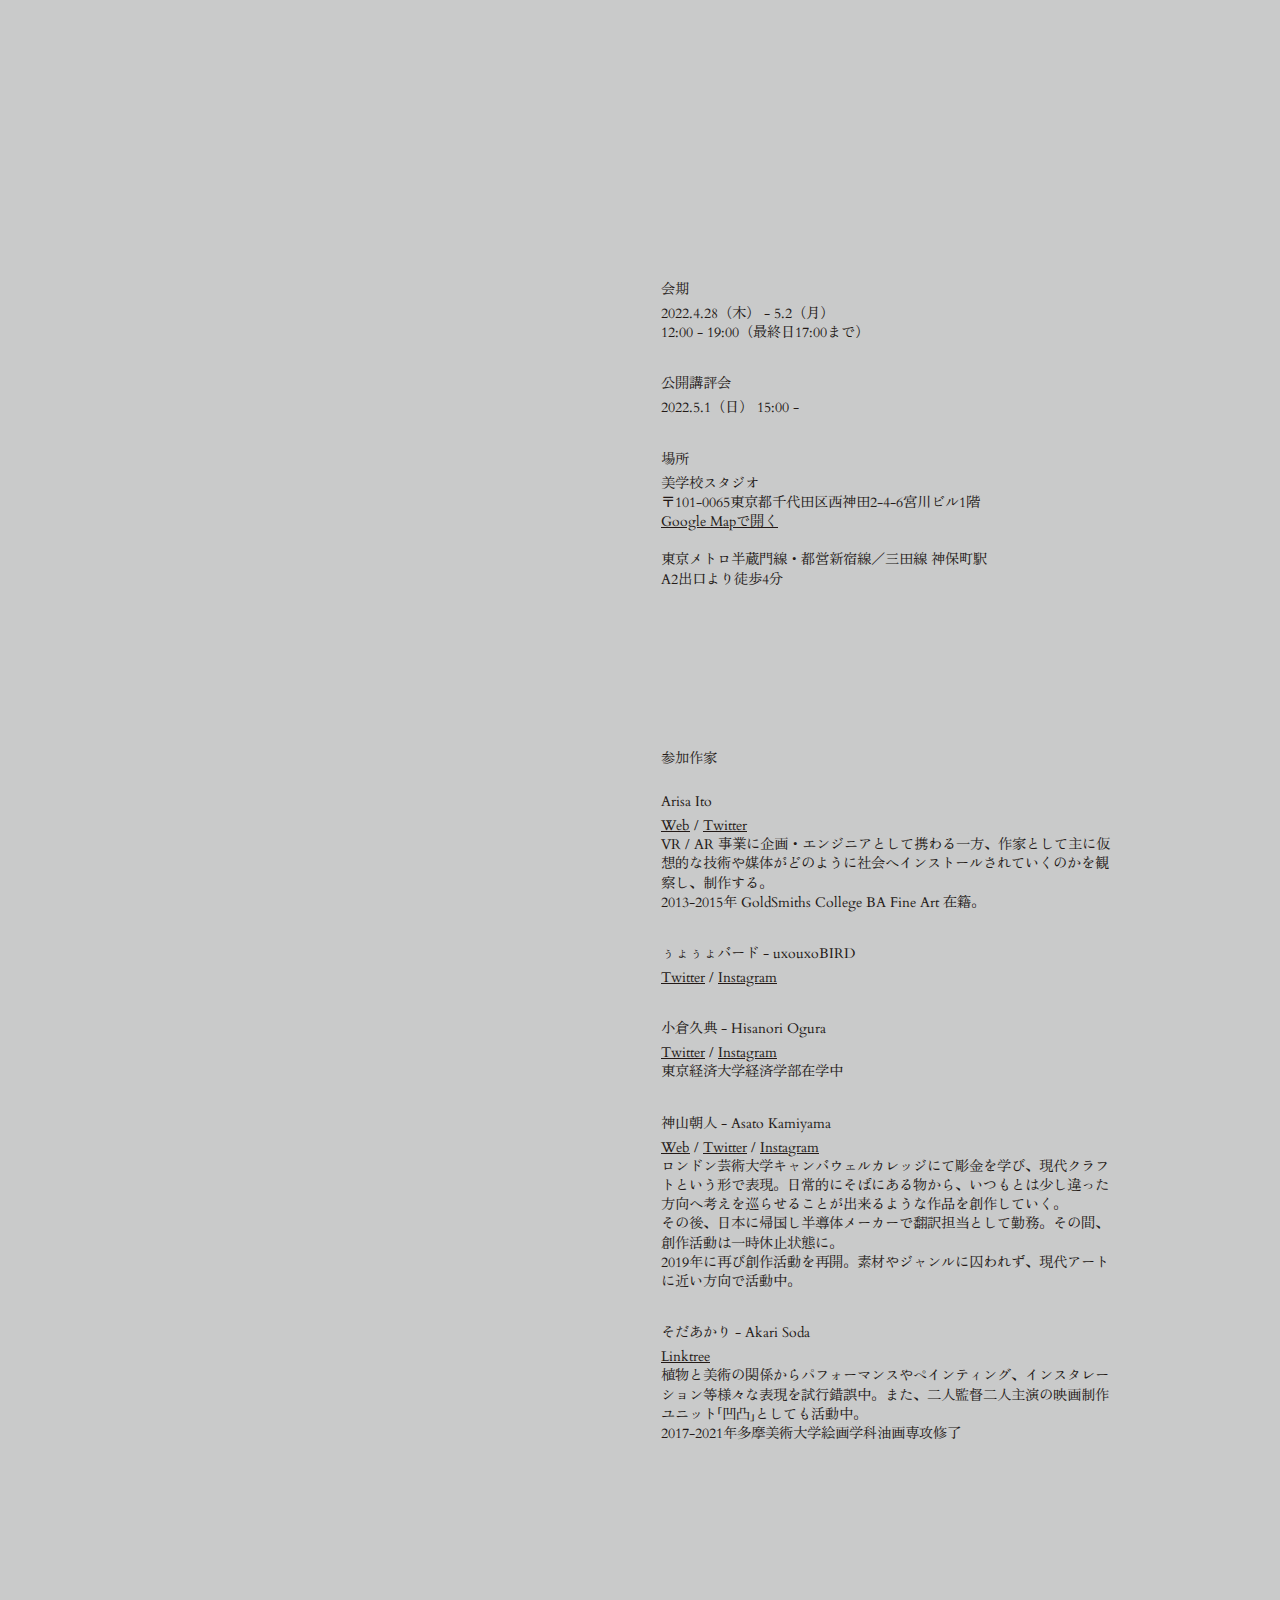
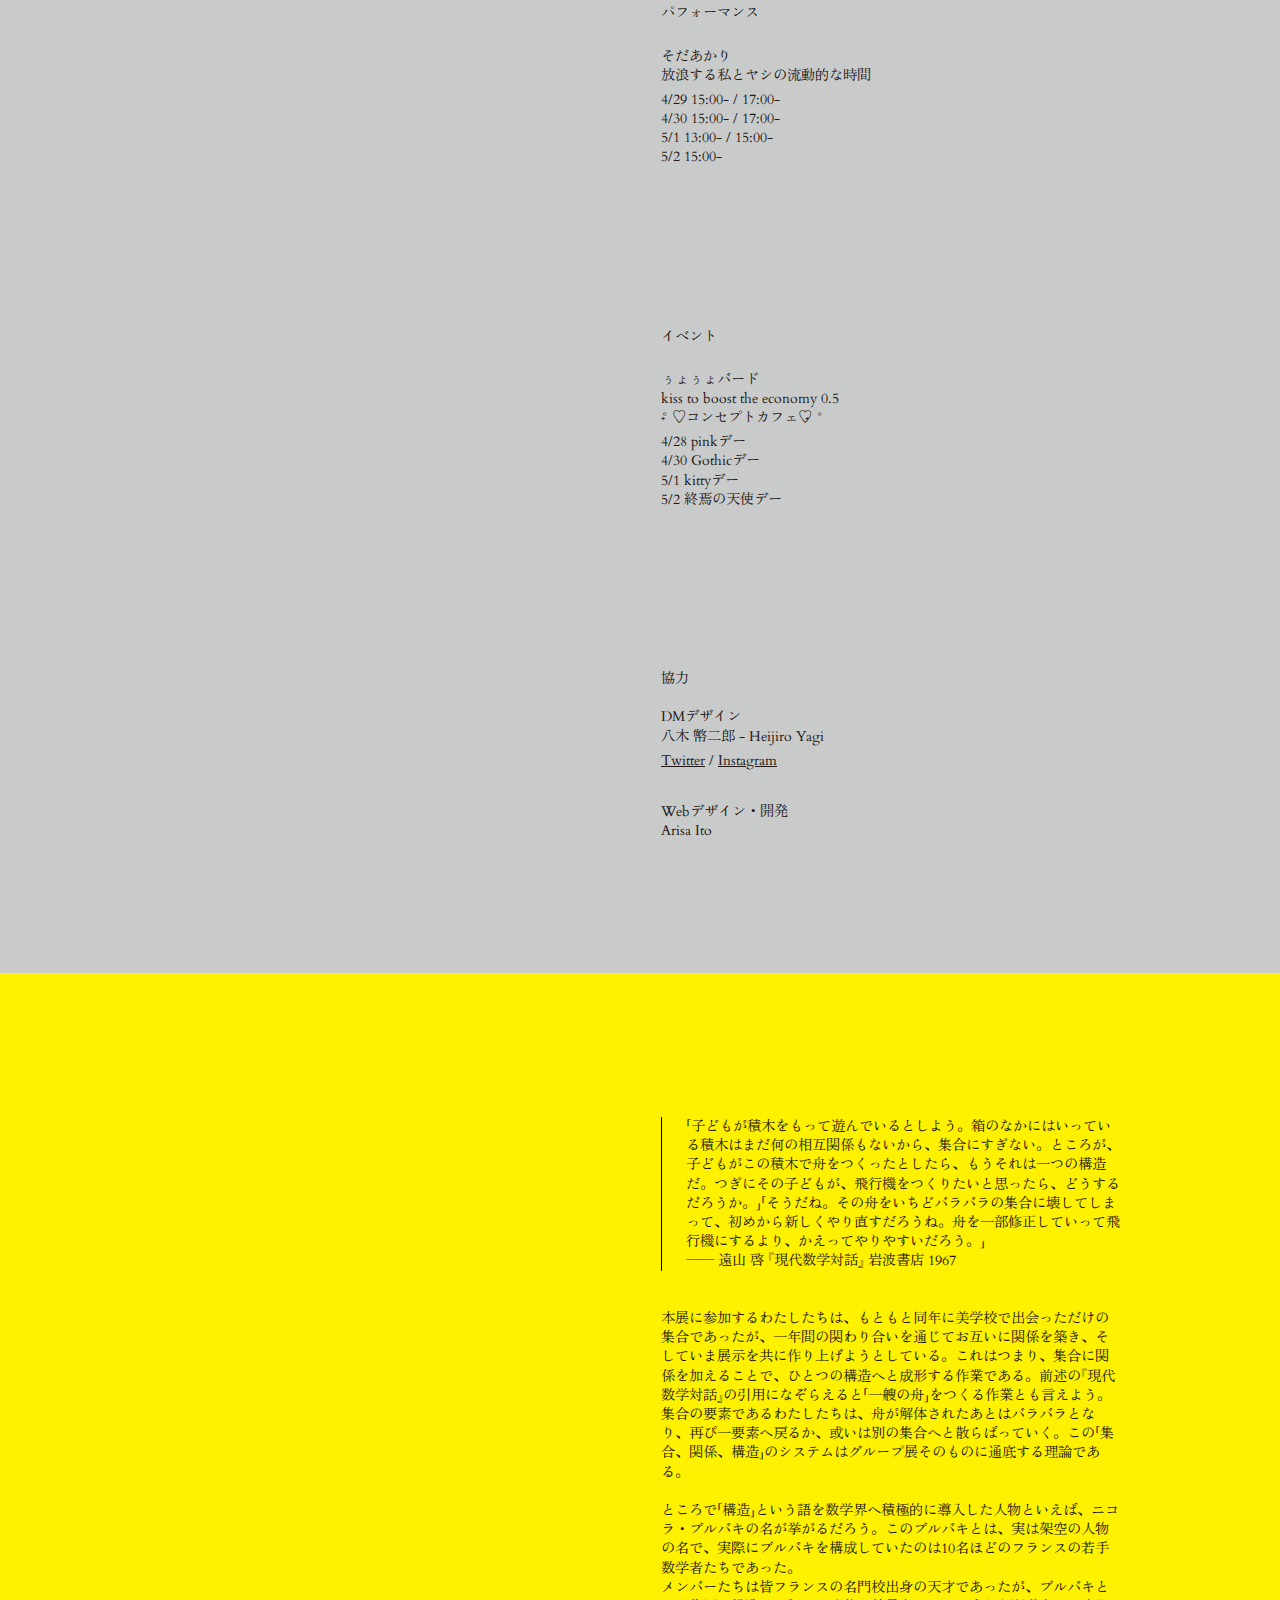
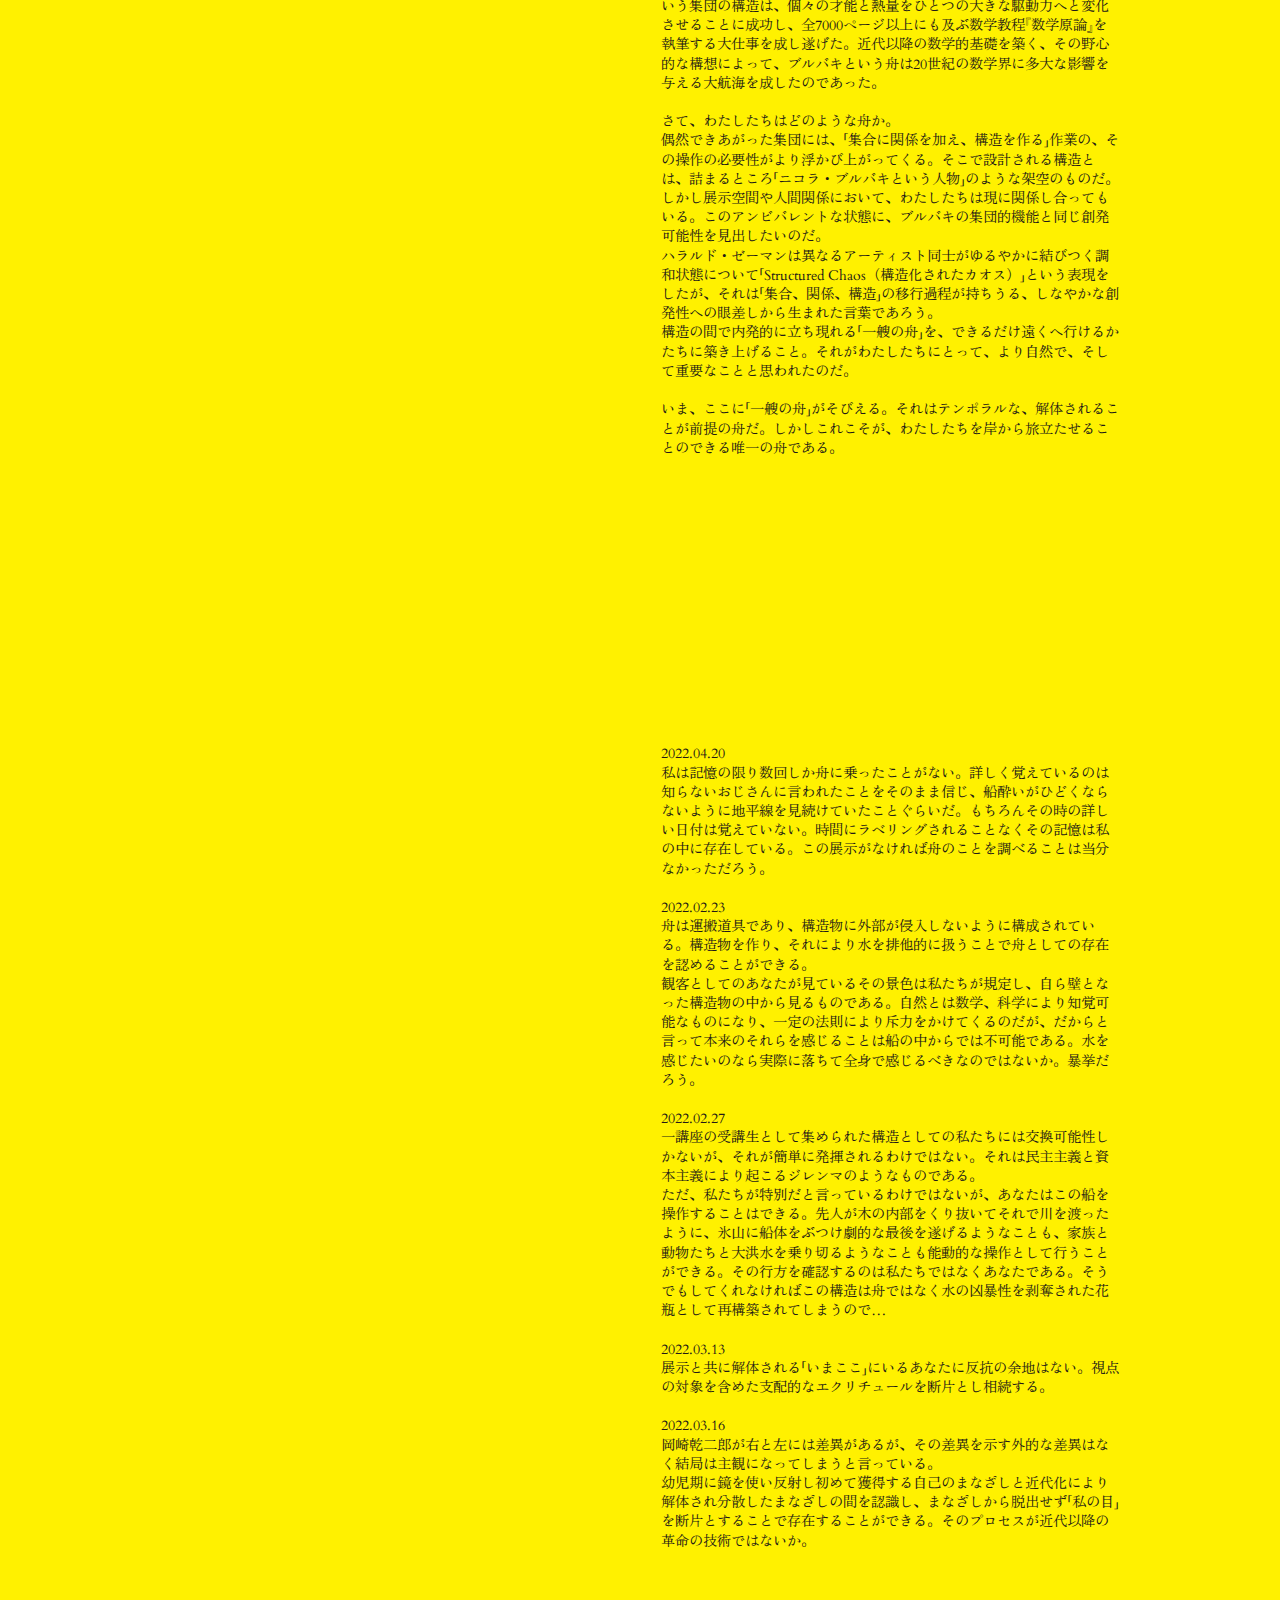
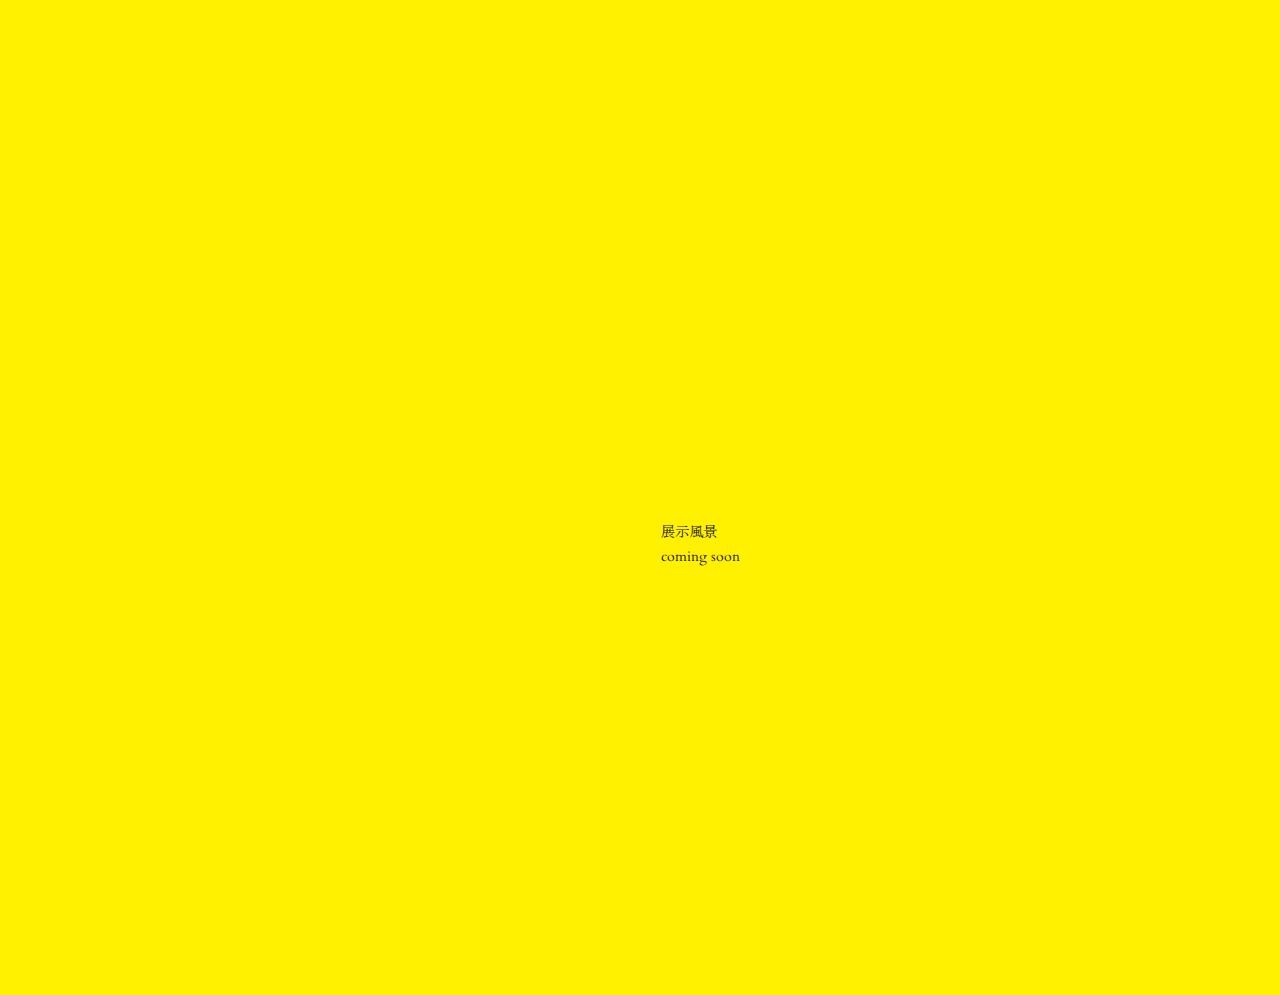
==== commit 9d89fa43: "update: add exhibition statement" ====
--- a/index.html
+++ b/index.html
@@ -103,6 +103,7 @@
         <p id="splash-text" class="splash-text">Loading</p>
       </div>
       <div id="mobile-bg" class="mobile-bg"></div>
+      <div id="mobile-bg-color" class="mobile-bg-color is-hidden"></div>
       <div id="mv" class="mv">
         <img
           id="mv-image"
@@ -140,6 +141,7 @@
             </p>
           </div>
         </section>
+
         <section class="section container-info">
           <div class="section-inner">
             <h2 class="container-info-subtitle subtitle">会期</h2>
@@ -338,6 +340,59 @@
             </h3>
           </div>
         </section>
+
+        <section
+          id="container-statement"
+          class="section container-statement container-statement01"
+        >
+          <div class="section-inner">
+            <p class="container-statement-text">
+              <span class="quote">
+                「子どもが積木をもって遊んでいるとしよう。箱のなかにはいっている積木はまだ何の相互関係もないから、集合にすぎない。ところが、子どもがこの積木で舟をつくったとしたら、もうそれは一つの構造だ。つぎにその子どもが、飛行機をつくりたいと思ったら、どうするだろうか。」「そうだね。その舟をいちどバラバラの集合に壊してしまって、初めから新しくやり直すだろうね。舟を一部修正していって飛行機にするより、かえってやりやすいだろう。」<br />
+                ── 遠山 啓 『現代数学対話』 岩波書店 1967
+              </span>
+              <br />
+              <br />
+              本展に参加するわたしたちは、もともと同年に美学校で出会っただけの集合であったが、一年間の関わり合いを通じてお互いに関係を築き、そしていま展示を共に作り上げようとしている。これはつまり、集合に関係を加えることで、ひとつの構造へと成形する作業である。前述の『現代数学対話』の引用になぞらえると「一艘の舟」をつくる作業とも言えよう。<br />
+              集合の要素であるわたしたちは、舟が解体されたあとはバラバラとなり、再び一要素へ戻るか、或いは別の集合へと散らばっていく。この「集合、関係、構造」のシステムはグループ展そのものに通底する理論である。<br />
+              <br />
+              ところで「構造」という語を数学界へ積極的に導入した人物といえば、ニコラ・ブルバキの名が挙がるだろう。このブルバキとは、実は架空の人物の名で、実際にブルバキを構成していたのは10名ほどのフランスの若手数学者たちであった。<br />
+              メンバーたちは皆フランスの名門校出身の天才であったが、ブルバキという集団の構造は、個々の才能と熱量をひとつの大きな駆動力へと変化させることに成功し、全7000ページ以上にも及ぶ数学教程『数学原論』を執筆する大仕事を成し遂げた。近代以降の数学的基礎を築く、その野心的な構想によって、ブルバキという舟は20世紀の数学界に多大な影響を与える大航海を成したのであった。<br />
+              <br />
+              さて、わたしたちはどのような舟か。<br />
+              偶然できあがった集団には、「集合に関係を加え、構造を作る」作業の、その操作の必要性がより浮かび上がってくる。そこで設計される構造とは、詰まるところ「ニコラ・ブルバキという人物」のような架空のものだ。しかし展示空間や人間関係において、わたしたちは現に関係し合ってもいる。このアンビバレントな状態に、ブルバキの集団的機能と同じ創発可能性を見出したいのだ。<br />
+              ハラルド・ゼーマンは異なるアーティスト同士がゆるやかに結びつく調和状態について「Structured
+              Chaos（構造化されたカオス）」という表現をしたが、それは「集合、関係、構造」の移行過程が持ちうる、しなやかな創発性への眼差しから生まれた言葉であろう。<br />
+              構造の間で内発的に立ち現れる「一艘の舟」を、できるだけ遠くへ行けるかたちに築き上げること。それがわたしたちにとって、より自然で、そして重要なことと思われたのだ。<br />
+              <br />
+              いま、ここに「一艘の舟」がそびえる。それはテンポラルな、解体されることが前提の舟だ。しかしこれこそが、わたしたちを岸から旅立たせることのできる唯一の舟である。<br />
+            </p>
+          </div>
+        </section>
+        <section class="section container-statement">
+          <div class="section-inner">
+            <p class="container-statement-text">
+              2022.04.20<br />
+              私は記憶の限り数回しか舟に乗ったことがない。詳しく覚えているのは知らないおじさんに言われたことをそのまま信じ、船酔いがひどくならないように地平線を見続けていたことぐらいだ。もちろんその時の詳しい日付は覚えていない。時間にラベリングされることなくその記憶は私の中に存在している。この展示がなければ舟のことを調べることは当分なかっただろう。<br />
+              <br />
+              2022.02.23<br />
+              舟は運搬道具であり、構造物に外部が侵入しないように構成されている。構造物を作り、それにより水を排他的に扱うことで舟としての存在を認めることができる。<br />
+              観客としてのあなたが見ているその景色は私たちが規定し、自ら壁となった構造物の中から見るものである。自然とは数学、科学により知覚可能なものになり、一定の法則により斥力をかけてくるのだが、だからと言って本来のそれらを感じることは船の中からでは不可能である。水を感じたいのなら実際に落ちて全身で感じるべきなのではないか。暴挙だろう。<br />
+              <br />
+              2022.02.27<br />
+              一講座の受講生として集められた構造としての私たちには交換可能性しかないが、それが簡単に発揮されるわけではない。それは民主主義と資本主義により起こるジレンマのようなものである。<br />
+              ただ、私たちが特別だと言っているわけではないが、あなたはこの船を操作することはできる。先人が木の内部をくり抜いてそれで川を渡ったように、氷山に船体をぶつけ劇的な最後を遂げるようなことも、家族と動物たちと大洪水を乗り切るようなことも能動的な操作として行うことができる。その行方を確認するのは私たちではなくあなたである。そうでもしてくれなければこの構造は舟ではなく水の凶暴性を剥奪された花瓶として再構築されてしまうので…<br />
+              <br />
+              2022.03.13<br />
+              展示と共に解体される「いまここ」にいるあなたに反抗の余地はない。視点の対象を含めた支配的なエクリチュールを断片とし相続する。<br />
+              <br />
+              2022.03.16<br />
+              岡崎乾二郎が右と左には差異があるが、その差異を示す外的な差異はなく結局は主観になってしまうと言っている。<br />
+              幼児期に鏡を使い反射し初めて獲得する自己のまなざしと近代化により解体され分散したまなざしの間を認識し、まなざしから脱出せず「私の目」を断片とすることで存在することができる。そのプロセスが近代以降の革命の技術ではないか。
+            </p>
+          </div>
+        </section>
+
         <section class="section container-archive">
           <div class="section-inner">
             <h2 class="subtitle">展示風景</h2>
--- a/static/css/style.css
+++ b/static/css/style.css
@@ -1 +1 @@
-@import url("https://fonts.googleapis.com/css2?family=Cardo&family=Zen+Old+Mincho&display=swap");html,body,div,span,applet,object,iframe,h1,h2,h3,h4,h5,h6,p,blockquote,pre,a,abbr,acronym,address,big,cite,code,del,dfn,em,img,ins,kbd,q,s,samp,small,strike,strong,sub,sup,tt,var,b,u,i,center,dl,dt,dd,ol,ul,li,fieldset,form,label,legend,table,caption,tbody,tfoot,thead,tr,th,td,article,aside,canvas,details,embed,figure,figcaption,footer,header,hgroup,menu,nav,output,ruby,section,summary,time,mark,audio,video{margin:0;padding:0;border:0;font-size:100%;font:inherit;vertical-align:baseline}article,aside,details,figcaption,figure,footer,header,hgroup,menu,nav,section{display:block}body{line-height:1}ol,ul{list-style:none}blockquote,q{quotes:none}blockquote:before,blockquote:after,q:before,q:after{content:'';content:none}table{border-collapse:collapse;border-spacing:0}button{background-color:transparent;border:none;cursor:pointer;outline:none;padding:0;appearance:none}*{box-sizing:border-box}a{display:inline-block}body{font-family:"Cardo", "Zen Old Mincho", serif}body{background:#c9caca;color:#231916;font-size:0.9rem;line-height:1.2rem;overflow:hidden;overflow-y:scroll;overflow-x:hidden}a{color:inherit}@keyframes splash-out{0%{filter:opacity(1)}100%{filter:opacity(0)}}@keyframes pathmove{0%{height:0;top:0;opacity:0}30%{height:3rem;opacity:1}100%{height:0;top:5rem;opacity:0}}.wrapper{width:75%;max-width:1100px;height:100%;position:relative;margin:auto}@media screen and (max-width: 1024px){.wrapper{width:100%}}.splash{width:100%;height:100%;position:fixed;top:0;left:0;background:#fff100;letter-spacing:1px;display:flex;flex-direction:column;z-index:4}.splash-text{margin:auto}.splash-text.is-hidden{display:none}.splash.is-out{pointer-events:none;animation:splash-out 1s cubic-bezier(0.62, 0.04, 0.19, 0.99) forwards}.mobile-bg{display:none}@media screen and (max-width: 1024px){.mobile-bg{display:block;position:fixed;top:0;left:0;width:100%;height:100%;background:url("../image/img-mv.png") #fff100 no-repeat center center/contain;z-index:1;transform:translateY(0);transition:0.5s}.mobile-bg.is-blur{filter:blur(9px)}}.mv{position:fixed;top:0;left:0;width:auto;height:auto;display:flex;flex-direction:column;z-index:3}@media screen and (max-width: 1024px){.mv{display:none}}.mv-image{height:100vh;height:calc(var(--vh, 1vh) * 100);margin:auto;width:auto;transition:1s}.mv-image.is-blur{filter:blur(3px)}.section-photo{object-fit:cover;width:100%;height:100%}.section-inner{margin:5rem 0}.container{position:absolute;right:0;z-index:2}@media screen and (max-width: 1024px){.container{position:relative}}.container>*{width:100%;display:flex;flex-direction:column}@media screen and (max-width: 1024px){.container>*{width:90%;max-width:400px;margin:auto}}.container .subtitle{margin:2rem 0 0.3rem}.container .subtitle:nth-of-type(1){margin-top:0}.container-title{position:relative;-ms-writing-mode:tb-rl;writing-mode:vertical-rl;height:100vh;height:calc(var(--vh, 1vh) * 100)}@media screen and (max-width: 1024px){.container-title{background:#c9caca;width:100%;height:95%;max-width:none}}.container-title-text{margin:auto}.container-title-guide{position:absolute;left:50%;bottom:1rem;font-size:0.7rem;letter-spacing:0.05em;height:4rem}.container-title-guide::after{content:"";position:absolute;top:0;width:1px;height:30px;background:#231916;animation:pathmove 2s ease-in-out infinite;opacity:0}.container-mobile-blank{display:none}@media screen and (max-width: 1024px){.container-mobile-blank{display:block;height:100vh;height:calc(var(--vh, 1vh) * 100)}}.container-greeting{height:100vh;height:calc(var(--vh, 1vh) * 100)}.container-greeting .section-inner{margin:auto 0}.container-info-map{margin-top:2rem;filter:grayscale(1)}.container-performance-subtitle{margin-bottom:0.6rem}.container-archive{height:100vh;height:calc(var(--vh, 1vh) * 100)}.container-archive .section-inner{margin:auto 0}
+@import url("https://fonts.googleapis.com/css2?family=Cardo&family=Zen+Old+Mincho&display=swap");html,body,div,span,applet,object,iframe,h1,h2,h3,h4,h5,h6,p,blockquote,pre,a,abbr,acronym,address,big,cite,code,del,dfn,em,img,ins,kbd,q,s,samp,small,strike,strong,sub,sup,tt,var,b,u,i,center,dl,dt,dd,ol,ul,li,fieldset,form,label,legend,table,caption,tbody,tfoot,thead,tr,th,td,article,aside,canvas,details,embed,figure,figcaption,footer,header,hgroup,menu,nav,output,ruby,section,summary,time,mark,audio,video{margin:0;padding:0;border:0;font-size:100%;font:inherit;vertical-align:baseline}article,aside,details,figcaption,figure,footer,header,hgroup,menu,nav,section{display:block}body{line-height:1}ol,ul{list-style:none}blockquote,q{quotes:none}blockquote:before,blockquote:after,q:before,q:after{content:'';content:none}table{border-collapse:collapse;border-spacing:0}button{background-color:transparent;border:none;cursor:pointer;outline:none;padding:0;appearance:none}*{box-sizing:border-box}a{display:inline-block}body{font-family:"Cardo", "Zen Old Mincho", serif}body{background:#c9caca;color:#231916;font-size:0.9rem;line-height:1.2rem;overflow:hidden;overflow-y:scroll;overflow-x:hidden}a{color:inherit}@keyframes splash-out{0%{filter:opacity(1)}100%{filter:opacity(0)}}@keyframes pathmove{0%{height:0;top:0;opacity:0}30%{height:3rem;opacity:1}100%{height:0;top:5rem;opacity:0}}.wrapper{width:75%;max-width:1100px;height:100%;position:relative;margin:auto}@media screen and (max-width: 1024px){.wrapper{width:100%}}.splash{width:100%;height:100%;position:fixed;top:0;left:0;background:#fff100;letter-spacing:1px;display:flex;flex-direction:column;z-index:4}.splash-text{margin:auto}.splash-text.is-hidden{display:none}.splash.is-out{pointer-events:none;animation:splash-out 1s cubic-bezier(0.62, 0.04, 0.19, 0.99) forwards}.mobile-bg{display:none}@media screen and (max-width: 1024px){.mobile-bg{display:block;position:fixed;top:0;left:0;width:100%;height:100%;background:url("../image/img-mv.png") #fff100 no-repeat center center/contain;z-index:1;transform:translateY(0);transition:0.5s}.mobile-bg.is-blur{filter:blur(9px)}.mobile-bg-color{display:none}}@media screen and (max-width: 1024px) and (max-width: 1024px){.mobile-bg-color{background-color:#fff100;z-index:1;display:block;position:fixed;top:0;left:0;width:100%;height:100%;opacity:1;pointer-events:none;transition:0.7s}.mobile-bg-color.is-hidden{opacity:0}}.mv{position:fixed;top:0;left:0;width:auto;height:auto;display:flex;flex-direction:column;z-index:3}@media screen and (max-width: 1024px){.mv{display:none}}.mv-image{height:100vh;height:calc(var(--vh, 1vh) * 100);margin:auto;width:auto;transition:1s}.mv-image.is-blur{filter:blur(3px)}.section-photo{object-fit:cover;width:100%;height:100%}.section-inner{margin:5rem 0}.container{position:absolute;right:0;z-index:2}@media screen and (max-width: 1024px){.container{position:relative}}.container>*{width:100%;display:flex;flex-direction:column}@media screen and (max-width: 1024px){.container>*{width:90%;max-width:400px;margin:auto}}.container .subtitle{margin:2rem 0 0.3rem}.container .subtitle:nth-of-type(1){margin-top:0}.container-title{position:relative;-ms-writing-mode:tb-rl;writing-mode:vertical-rl;height:100vh;height:calc(var(--vh, 1vh) * 100)}@media screen and (max-width: 1024px){.container-title{background:#c9caca;width:100%;height:95%;max-width:none}}.container-title-text{margin:auto}.container-title-guide{position:absolute;left:50%;bottom:1rem;font-size:0.7rem;letter-spacing:0.05em;height:4rem}.container-title-guide::after{content:"";position:absolute;top:0;width:1px;height:30px;background:#231916;animation:pathmove 2s ease-in-out infinite;opacity:0}.container-mobile-blank{display:none}@media screen and (max-width: 1024px){.container-mobile-blank{display:block;height:100vh;height:calc(var(--vh, 1vh) * 100)}}.container-greeting{height:100vh;height:calc(var(--vh, 1vh) * 100)}.container-greeting .section-inner{margin:auto 0}.container-statement{margin-top:3rem;position:relative}.container-statement01{margin-bottom:-3.1rem}.container-statement::before{content:"";width:1000%;height:100%;background:#fff100;z-index:-1;position:absolute;left:-300%}@media screen and (max-width: 1024px){.container-statement::before{content:none}}.container-statement .section-inner{margin-top:9rem}.container-statement .section-inner:nth-last-of-type(1){margin-bottom:9rem}.container-info-map{margin-top:2rem;filter:grayscale(1)}.container-performance-subtitle{margin-bottom:0.6rem}.container-archive{height:100vh;height:calc(var(--vh, 1vh) * 100);position:relative}.container-archive .section-inner{margin:auto 0}.container-archive::before{content:"";width:1000%;height:100%;background:#fff100;z-index:-1;position:absolute;left:-300%}@media screen and (max-width: 1024px){.container-archive::before{content:none}}.quote{display:block;border-left:0.5px solid black;padding-left:1.5rem}@media screen and (max-width: 1024px){.quote{border-left:1px solid black}}
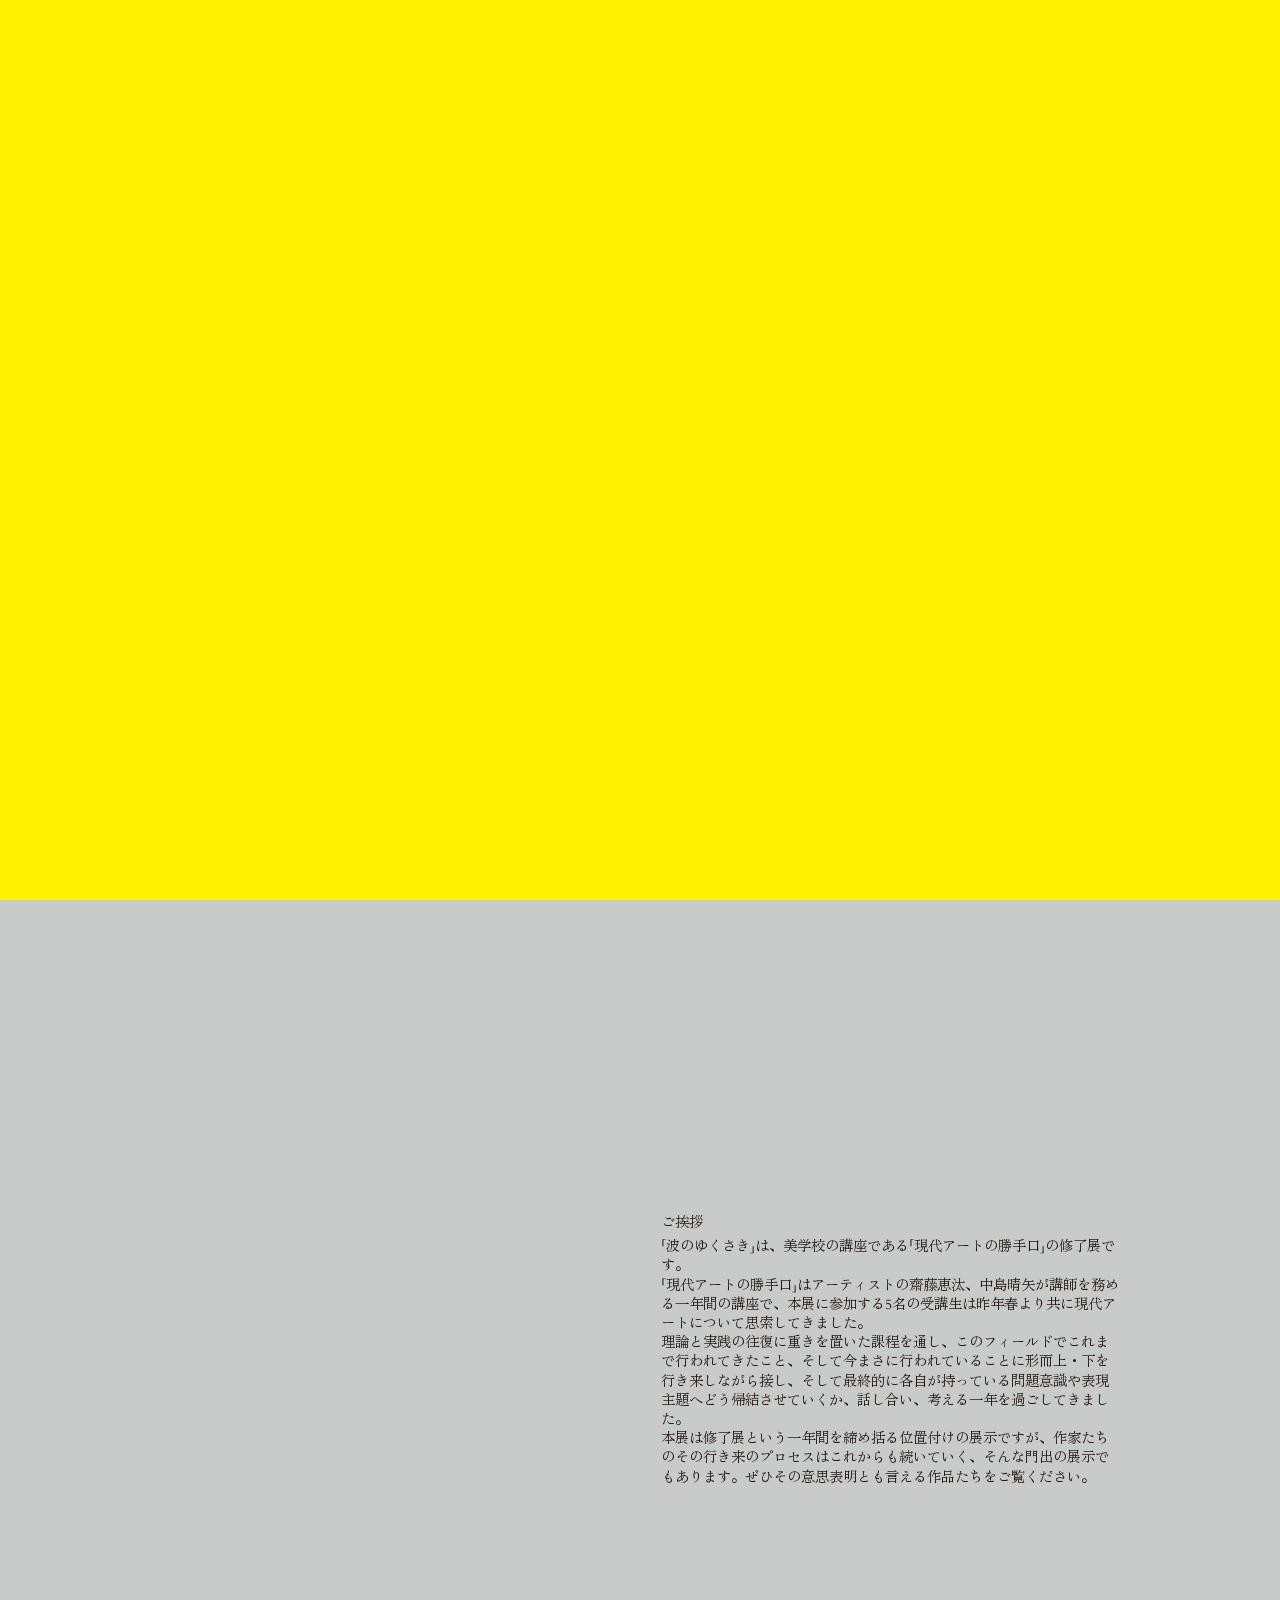
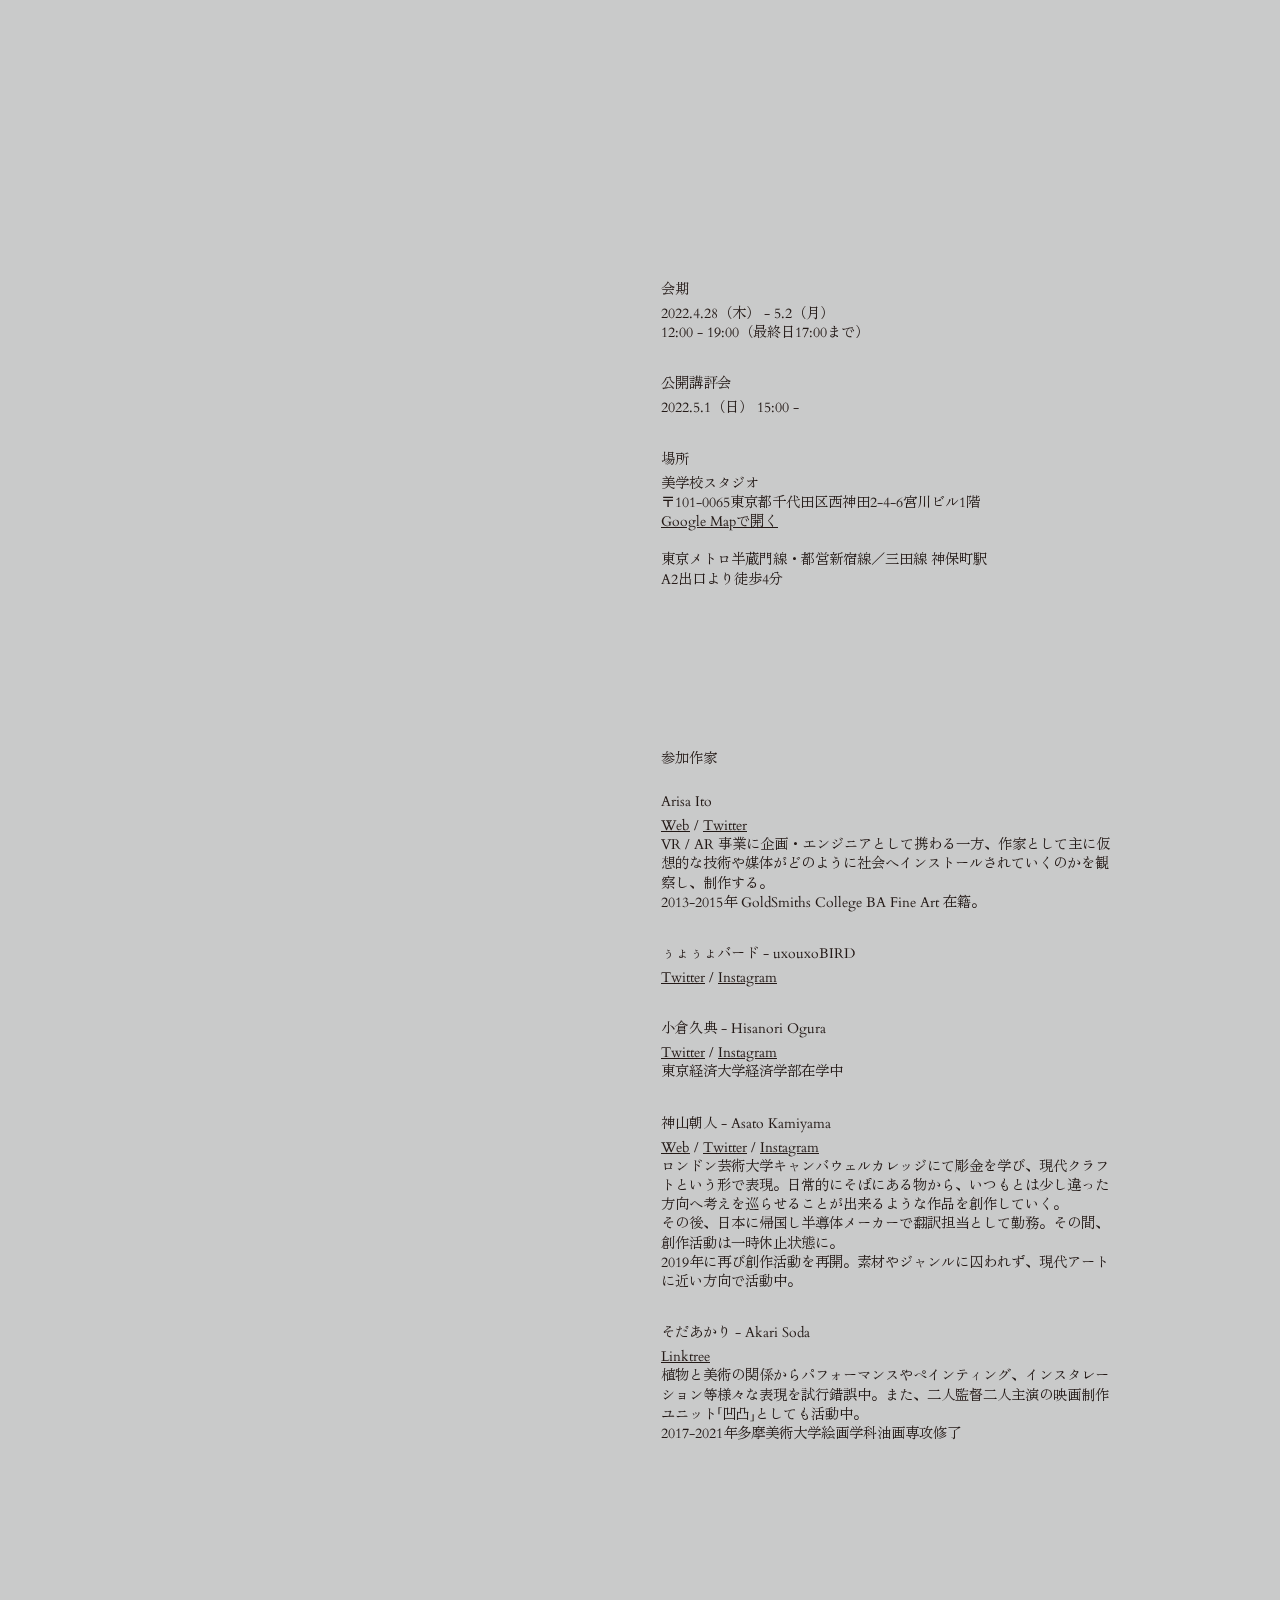
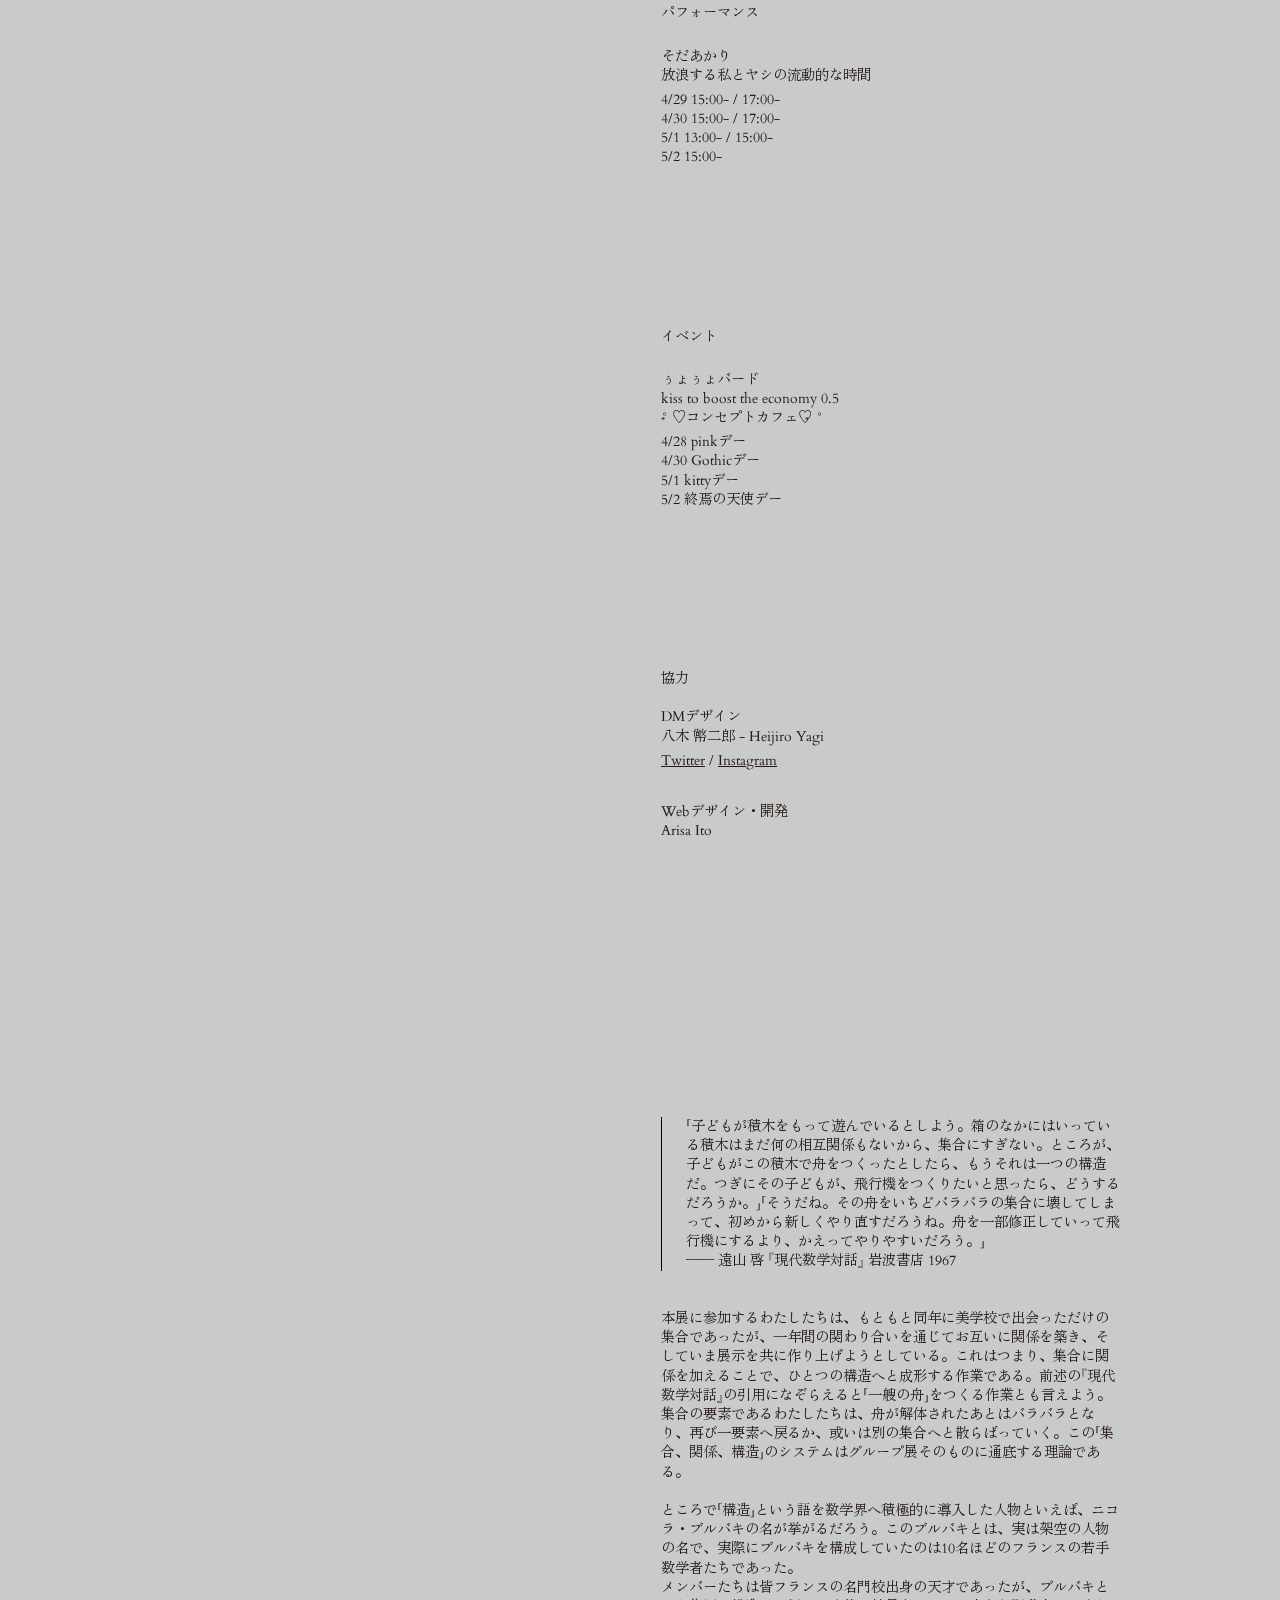
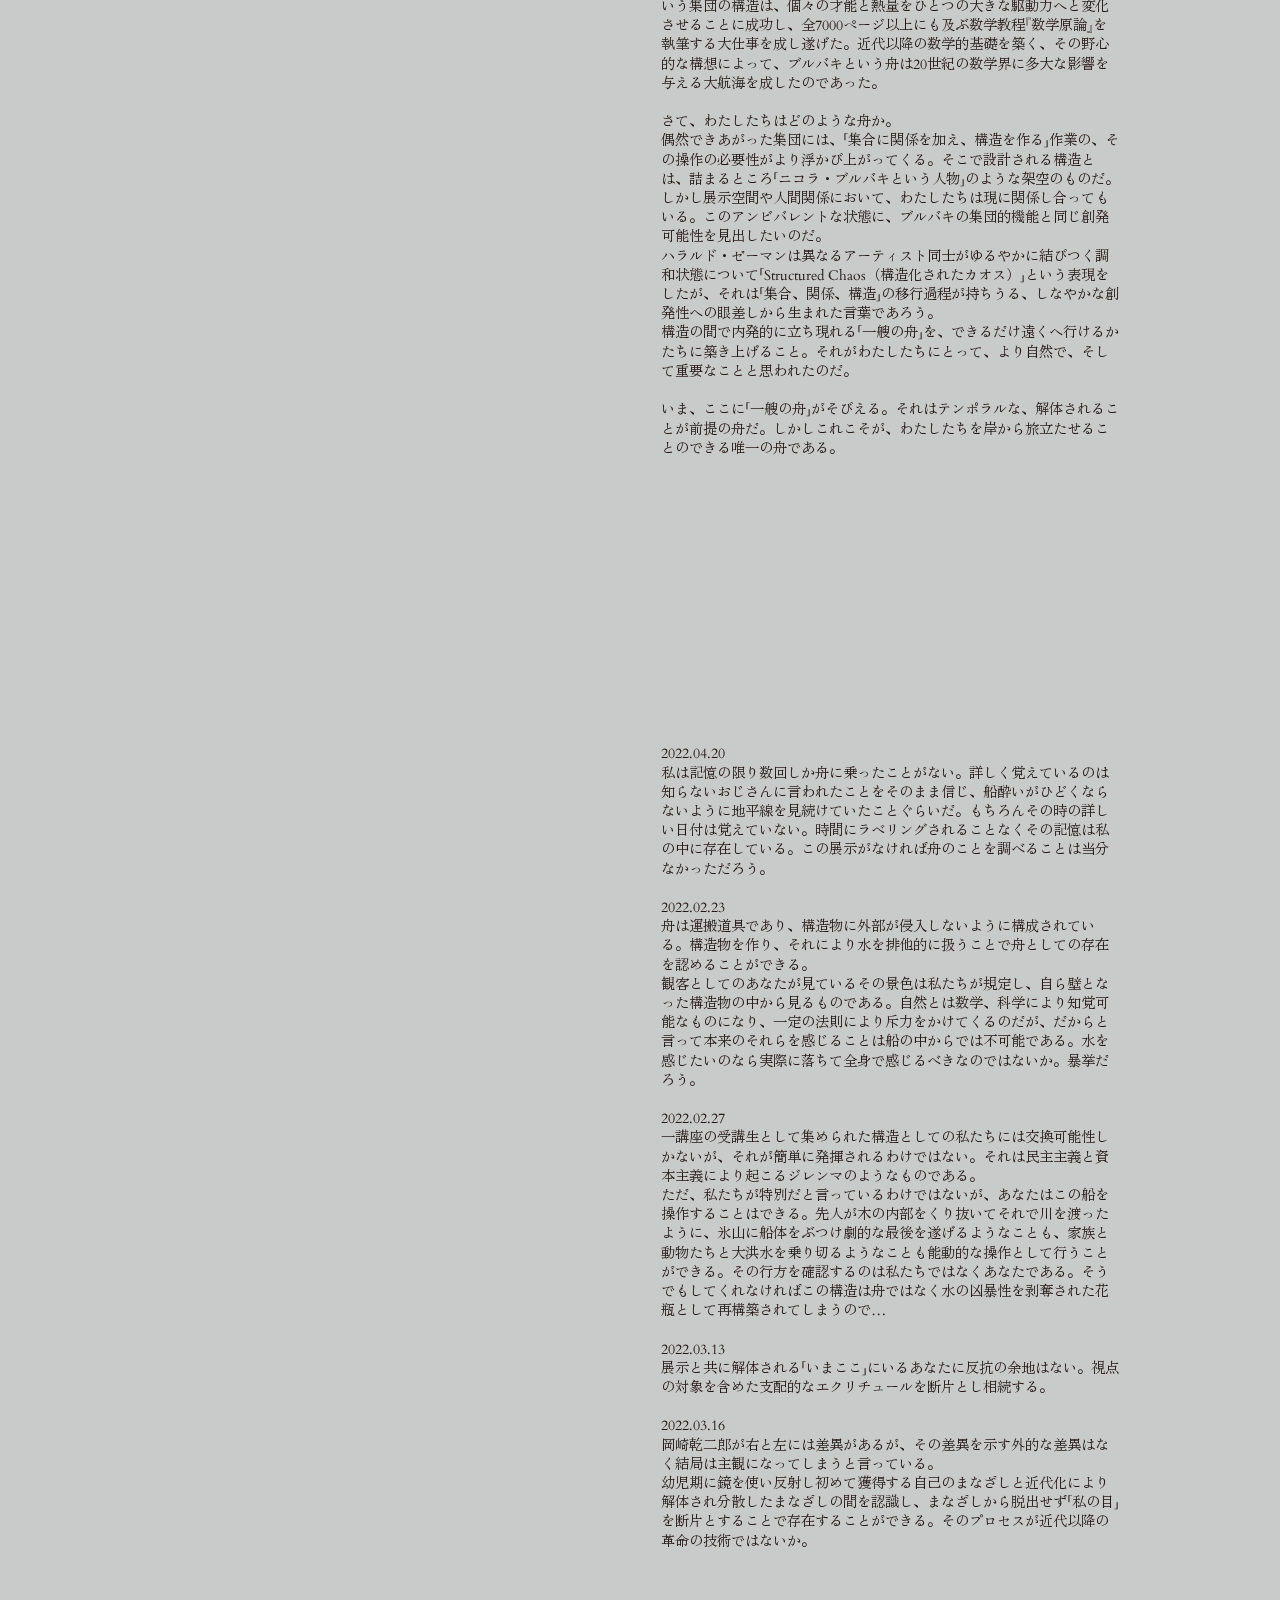
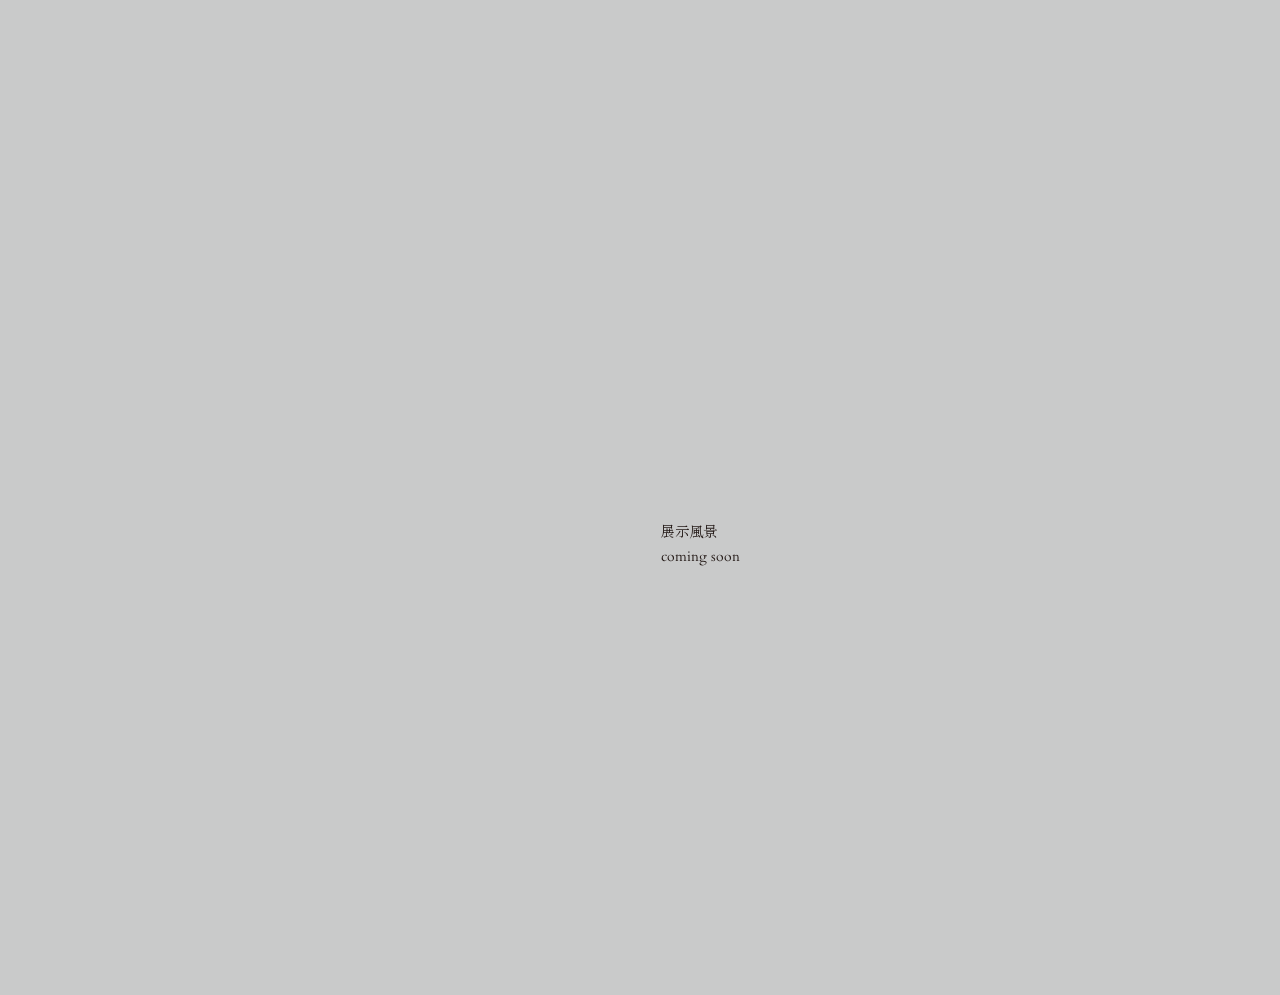
==== commit 9948fe9a: "update" ====
--- a/index.html
+++ b/index.html
@@ -103,7 +103,7 @@
         <p id="splash-text" class="splash-text">Loading</p>
       </div>
       <div id="mobile-bg" class="mobile-bg"></div>
-      <div id="mobile-bg-color" class="mobile-bg-color is-hidden"></div>
+      <div id="bg-color" class="bg-color is-hidden"></div>
       <div id="mv" class="mv">
         <img
           id="mv-image"
--- a/static/css/style.css
+++ b/static/css/style.css
@@ -1 +1 @@
-@import url("https://fonts.googleapis.com/css2?family=Cardo&family=Zen+Old+Mincho&display=swap");html,body,div,span,applet,object,iframe,h1,h2,h3,h4,h5,h6,p,blockquote,pre,a,abbr,acronym,address,big,cite,code,del,dfn,em,img,ins,kbd,q,s,samp,small,strike,strong,sub,sup,tt,var,b,u,i,center,dl,dt,dd,ol,ul,li,fieldset,form,label,legend,table,caption,tbody,tfoot,thead,tr,th,td,article,aside,canvas,details,embed,figure,figcaption,footer,header,hgroup,menu,nav,output,ruby,section,summary,time,mark,audio,video{margin:0;padding:0;border:0;font-size:100%;font:inherit;vertical-align:baseline}article,aside,details,figcaption,figure,footer,header,hgroup,menu,nav,section{display:block}body{line-height:1}ol,ul{list-style:none}blockquote,q{quotes:none}blockquote:before,blockquote:after,q:before,q:after{content:'';content:none}table{border-collapse:collapse;border-spacing:0}button{background-color:transparent;border:none;cursor:pointer;outline:none;padding:0;appearance:none}*{box-sizing:border-box}a{display:inline-block}body{font-family:"Cardo", "Zen Old Mincho", serif}body{background:#c9caca;color:#231916;font-size:0.9rem;line-height:1.2rem;overflow:hidden;overflow-y:scroll;overflow-x:hidden}a{color:inherit}@keyframes splash-out{0%{filter:opacity(1)}100%{filter:opacity(0)}}@keyframes pathmove{0%{height:0;top:0;opacity:0}30%{height:3rem;opacity:1}100%{height:0;top:5rem;opacity:0}}.wrapper{width:75%;max-width:1100px;height:100%;position:relative;margin:auto}@media screen and (max-width: 1024px){.wrapper{width:100%}}.splash{width:100%;height:100%;position:fixed;top:0;left:0;background:#fff100;letter-spacing:1px;display:flex;flex-direction:column;z-index:4}.splash-text{margin:auto}.splash-text.is-hidden{display:none}.splash.is-out{pointer-events:none;animation:splash-out 1s cubic-bezier(0.62, 0.04, 0.19, 0.99) forwards}.mobile-bg{display:none}@media screen and (max-width: 1024px){.mobile-bg{display:block;position:fixed;top:0;left:0;width:100%;height:100%;background:url("../image/img-mv.png") #fff100 no-repeat center center/contain;z-index:1;transform:translateY(0);transition:0.5s}.mobile-bg.is-blur{filter:blur(9px)}.mobile-bg-color{display:none}}@media screen and (max-width: 1024px) and (max-width: 1024px){.mobile-bg-color{background-color:#fff100;z-index:1;display:block;position:fixed;top:0;left:0;width:100%;height:100%;opacity:1;pointer-events:none;transition:0.7s}.mobile-bg-color.is-hidden{opacity:0}}.mv{position:fixed;top:0;left:0;width:auto;height:auto;display:flex;flex-direction:column;z-index:3}@media screen and (max-width: 1024px){.mv{display:none}}.mv-image{height:100vh;height:calc(var(--vh, 1vh) * 100);margin:auto;width:auto;transition:1s}.mv-image.is-blur{filter:blur(3px)}.section-photo{object-fit:cover;width:100%;height:100%}.section-inner{margin:5rem 0}.container{position:absolute;right:0;z-index:2}@media screen and (max-width: 1024px){.container{position:relative}}.container>*{width:100%;display:flex;flex-direction:column}@media screen and (max-width: 1024px){.container>*{width:90%;max-width:400px;margin:auto}}.container .subtitle{margin:2rem 0 0.3rem}.container .subtitle:nth-of-type(1){margin-top:0}.container-title{position:relative;-ms-writing-mode:tb-rl;writing-mode:vertical-rl;height:100vh;height:calc(var(--vh, 1vh) * 100)}@media screen and (max-width: 1024px){.container-title{background:#c9caca;width:100%;height:95%;max-width:none}}.container-title-text{margin:auto}.container-title-guide{position:absolute;left:50%;bottom:1rem;font-size:0.7rem;letter-spacing:0.05em;height:4rem}.container-title-guide::after{content:"";position:absolute;top:0;width:1px;height:30px;background:#231916;animation:pathmove 2s ease-in-out infinite;opacity:0}.container-mobile-blank{display:none}@media screen and (max-width: 1024px){.container-mobile-blank{display:block;height:100vh;height:calc(var(--vh, 1vh) * 100)}}.container-greeting{height:100vh;height:calc(var(--vh, 1vh) * 100)}.container-greeting .section-inner{margin:auto 0}.container-statement{margin-top:3rem;position:relative}.container-statement01{margin-bottom:-3.1rem}.container-statement::before{content:"";width:1000%;height:100%;background:#fff100;z-index:-1;position:absolute;left:-300%}@media screen and (max-width: 1024px){.container-statement::before{content:none}}.container-statement .section-inner{margin-top:9rem}.container-statement .section-inner:nth-last-of-type(1){margin-bottom:9rem}.container-info-map{margin-top:2rem;filter:grayscale(1)}.container-performance-subtitle{margin-bottom:0.6rem}.container-archive{height:100vh;height:calc(var(--vh, 1vh) * 100);position:relative}.container-archive .section-inner{margin:auto 0}.container-archive::before{content:"";width:1000%;height:100%;background:#fff100;z-index:-1;position:absolute;left:-300%}@media screen and (max-width: 1024px){.container-archive::before{content:none}}.quote{display:block;border-left:0.5px solid black;padding-left:1.5rem}@media screen and (max-width: 1024px){.quote{border-left:1px solid black}}
+@import url("https://fonts.googleapis.com/css2?family=Cardo&family=Zen+Old+Mincho&display=swap");html,body,div,span,applet,object,iframe,h1,h2,h3,h4,h5,h6,p,blockquote,pre,a,abbr,acronym,address,big,cite,code,del,dfn,em,img,ins,kbd,q,s,samp,small,strike,strong,sub,sup,tt,var,b,u,i,center,dl,dt,dd,ol,ul,li,fieldset,form,label,legend,table,caption,tbody,tfoot,thead,tr,th,td,article,aside,canvas,details,embed,figure,figcaption,footer,header,hgroup,menu,nav,output,ruby,section,summary,time,mark,audio,video{margin:0;padding:0;border:0;font-size:100%;font:inherit;vertical-align:baseline}article,aside,details,figcaption,figure,footer,header,hgroup,menu,nav,section{display:block}body{line-height:1}ol,ul{list-style:none}blockquote,q{quotes:none}blockquote:before,blockquote:after,q:before,q:after{content:'';content:none}table{border-collapse:collapse;border-spacing:0}button{background-color:transparent;border:none;cursor:pointer;outline:none;padding:0;appearance:none}*{box-sizing:border-box}a{display:inline-block}body{font-family:"Cardo", "Zen Old Mincho", serif}body{background:#c9caca;color:#231916;font-size:0.9rem;line-height:1.2rem;overflow:hidden;overflow-y:scroll;overflow-x:hidden}a{color:inherit}@keyframes splash-out{0%{filter:opacity(1)}100%{filter:opacity(0)}}@keyframes pathmove{0%{height:0;top:0;opacity:0}30%{height:3rem;opacity:1}100%{height:0;top:5rem;opacity:0}}.wrapper{width:75%;max-width:1100px;height:100%;position:relative;margin:auto}@media screen and (max-width: 1024px){.wrapper{width:100%}}.splash{width:100%;height:100%;position:fixed;top:0;left:0;background:#fff100;letter-spacing:1px;display:flex;flex-direction:column;z-index:4}.splash-text{margin:auto}.splash-text.is-hidden{display:none}.splash.is-out{pointer-events:none;animation:splash-out 1s cubic-bezier(0.62, 0.04, 0.19, 0.99) forwards}.mobile-bg{display:none}@media screen and (max-width: 1024px){.mobile-bg{display:block;position:fixed;top:0;left:0;width:100%;height:100%;background:url("../image/img-mv.png") #fff100 no-repeat center center/contain;z-index:1;transform:translateY(0);transition:0.5s}.mobile-bg.is-blur{filter:blur(9px)}}.bg-color{background-color:#fff100;z-index:1;display:block;position:fixed;top:0;left:0;width:100%;height:100%;opacity:1;pointer-events:none;transition:1s}.bg-color.is-hidden{opacity:0}.mv{position:fixed;top:0;left:0;width:auto;height:auto;display:flex;flex-direction:column;z-index:3}@media screen and (max-width: 1024px){.mv{display:none}}.mv-image{height:100vh;height:calc(var(--vh, 1vh) * 100);margin:auto;width:auto;transition:1s}.mv-image.is-blur{filter:blur(3px)}.section-photo{object-fit:cover;width:100%;height:100%}.section-inner{margin:5rem 0}.container{position:absolute;right:0;z-index:2}@media screen and (max-width: 1024px){.container{position:relative}}.container>*{width:100%;display:flex;flex-direction:column}@media screen and (max-width: 1024px){.container>*{width:90%;max-width:400px;margin:auto}}.container .subtitle{margin:2rem 0 0.3rem}.container .subtitle:nth-of-type(1){margin-top:0}.container-title{position:relative;-ms-writing-mode:tb-rl;writing-mode:vertical-rl;height:100vh;height:calc(var(--vh, 1vh) * 100)}@media screen and (max-width: 1024px){.container-title{background:#c9caca;width:100%;height:95%;max-width:none}}.container-title-text{margin:auto}.container-title-guide{position:absolute;left:50%;bottom:1rem;font-size:0.7rem;letter-spacing:0.05em;height:4rem}.container-title-guide::after{content:"";position:absolute;top:0;width:1px;height:30px;background:#231916;animation:pathmove 2s ease-in-out infinite;opacity:0}.container-mobile-blank{display:none}@media screen and (max-width: 1024px){.container-mobile-blank{display:block;height:100vh;height:calc(var(--vh, 1vh) * 100)}}.container-greeting{height:100vh;height:calc(var(--vh, 1vh) * 100)}.container-greeting .section-inner{margin:auto 0}.container-statement{margin-top:3rem;position:relative}.container-statement01{margin-bottom:-3.1rem}@media screen and (max-width: 1024px){.container-statement::before{content:none}}.container-statement .section-inner{margin-top:9rem}.container-statement .section-inner:nth-last-of-type(1){margin-bottom:9rem}.container-info-map{margin-top:2rem;filter:grayscale(1)}.container-performance-subtitle{margin-bottom:0.6rem}.container-archive{height:100vh;height:calc(var(--vh, 1vh) * 100);position:relative}.container-archive .section-inner{margin:auto 0}@media screen and (max-width: 1024px){.container-archive::before{content:none}}.quote{display:block;border-left:0.5px solid black;padding-left:1.5rem}@media screen and (max-width: 1024px){.quote{border-left:1px solid black}}
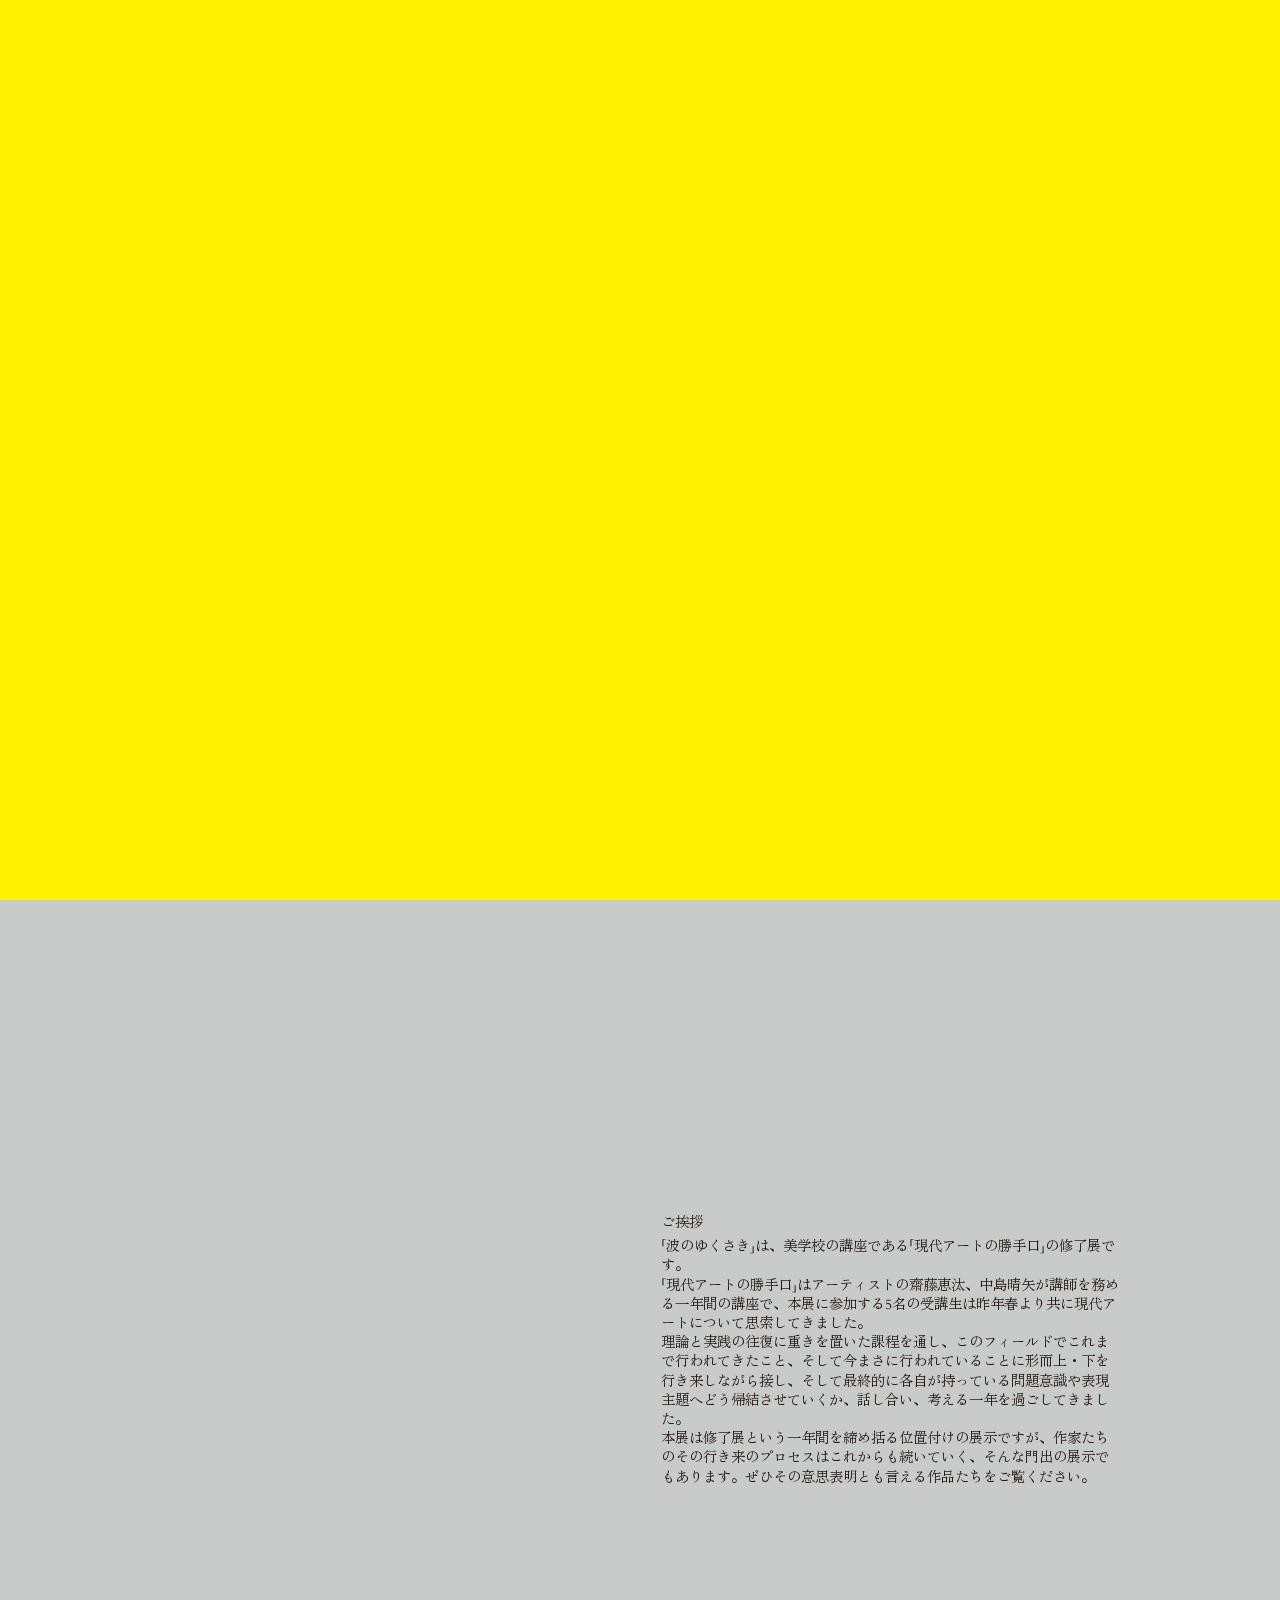
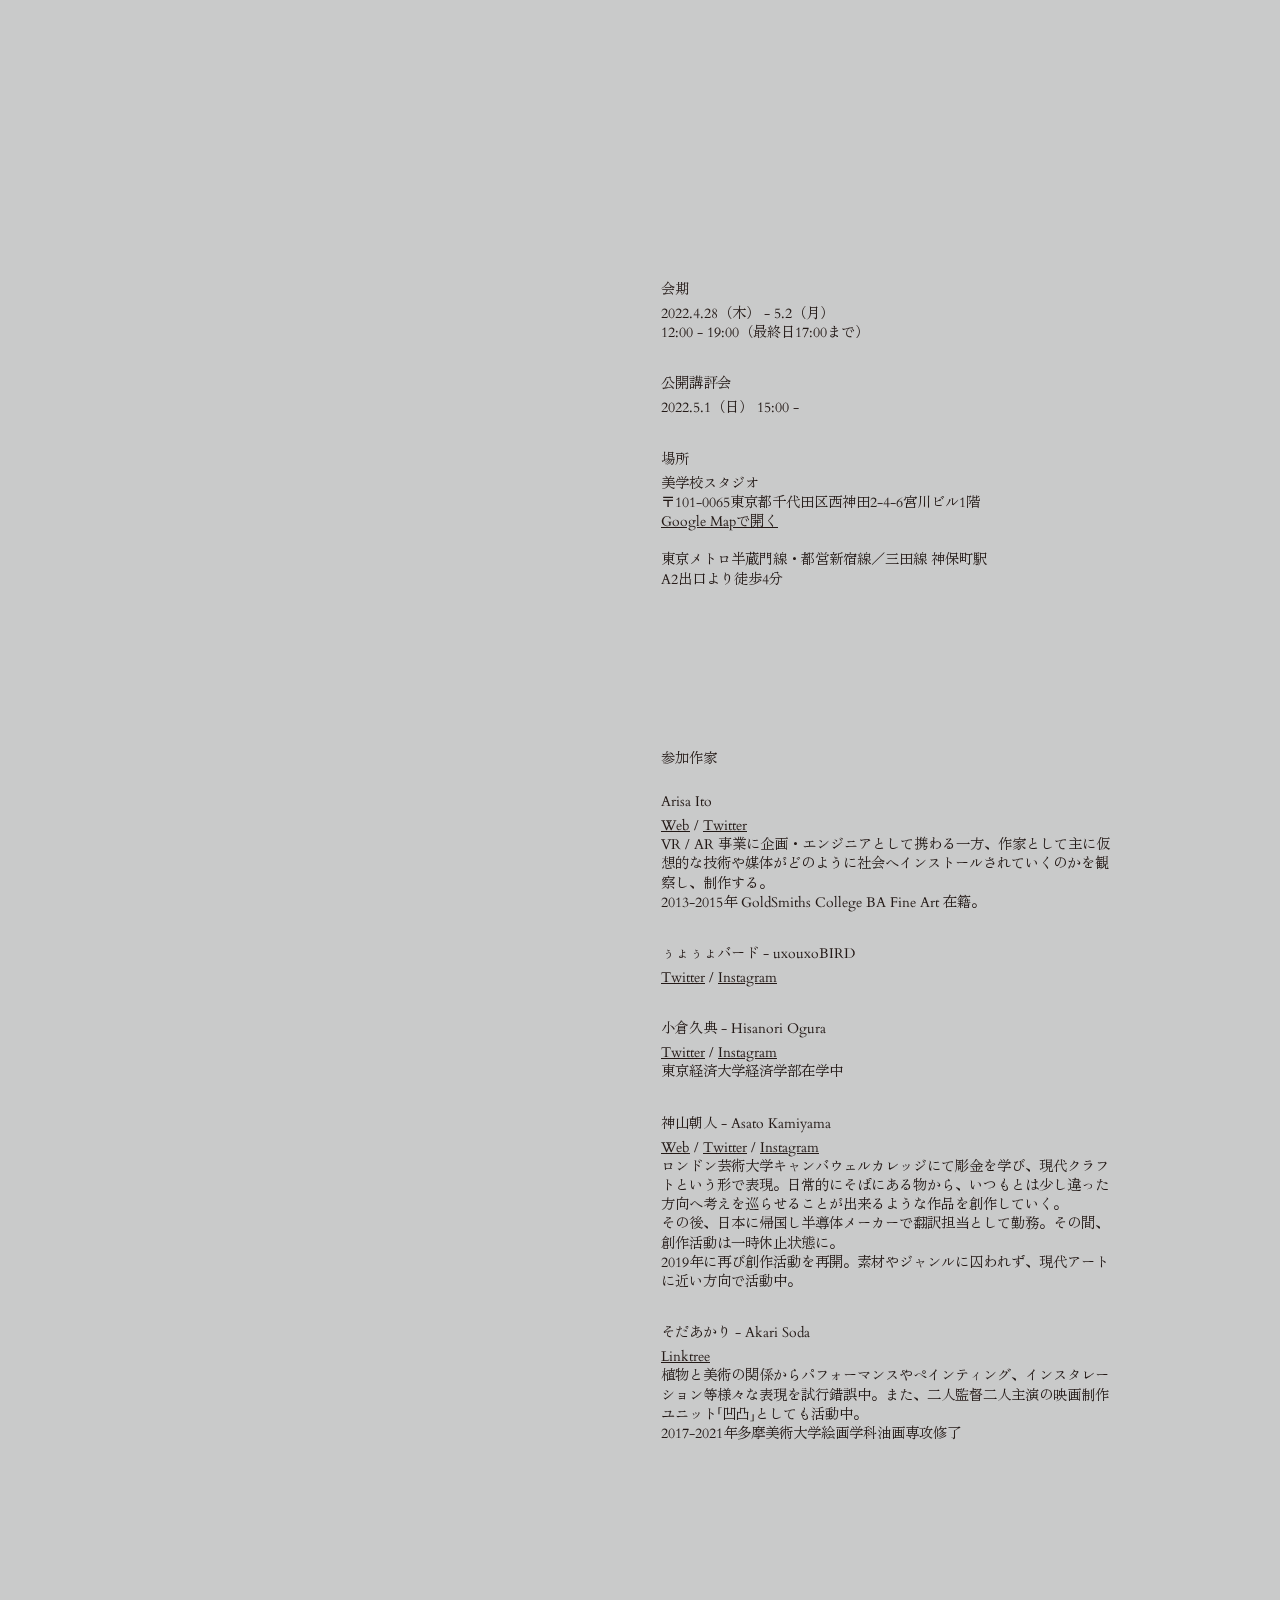
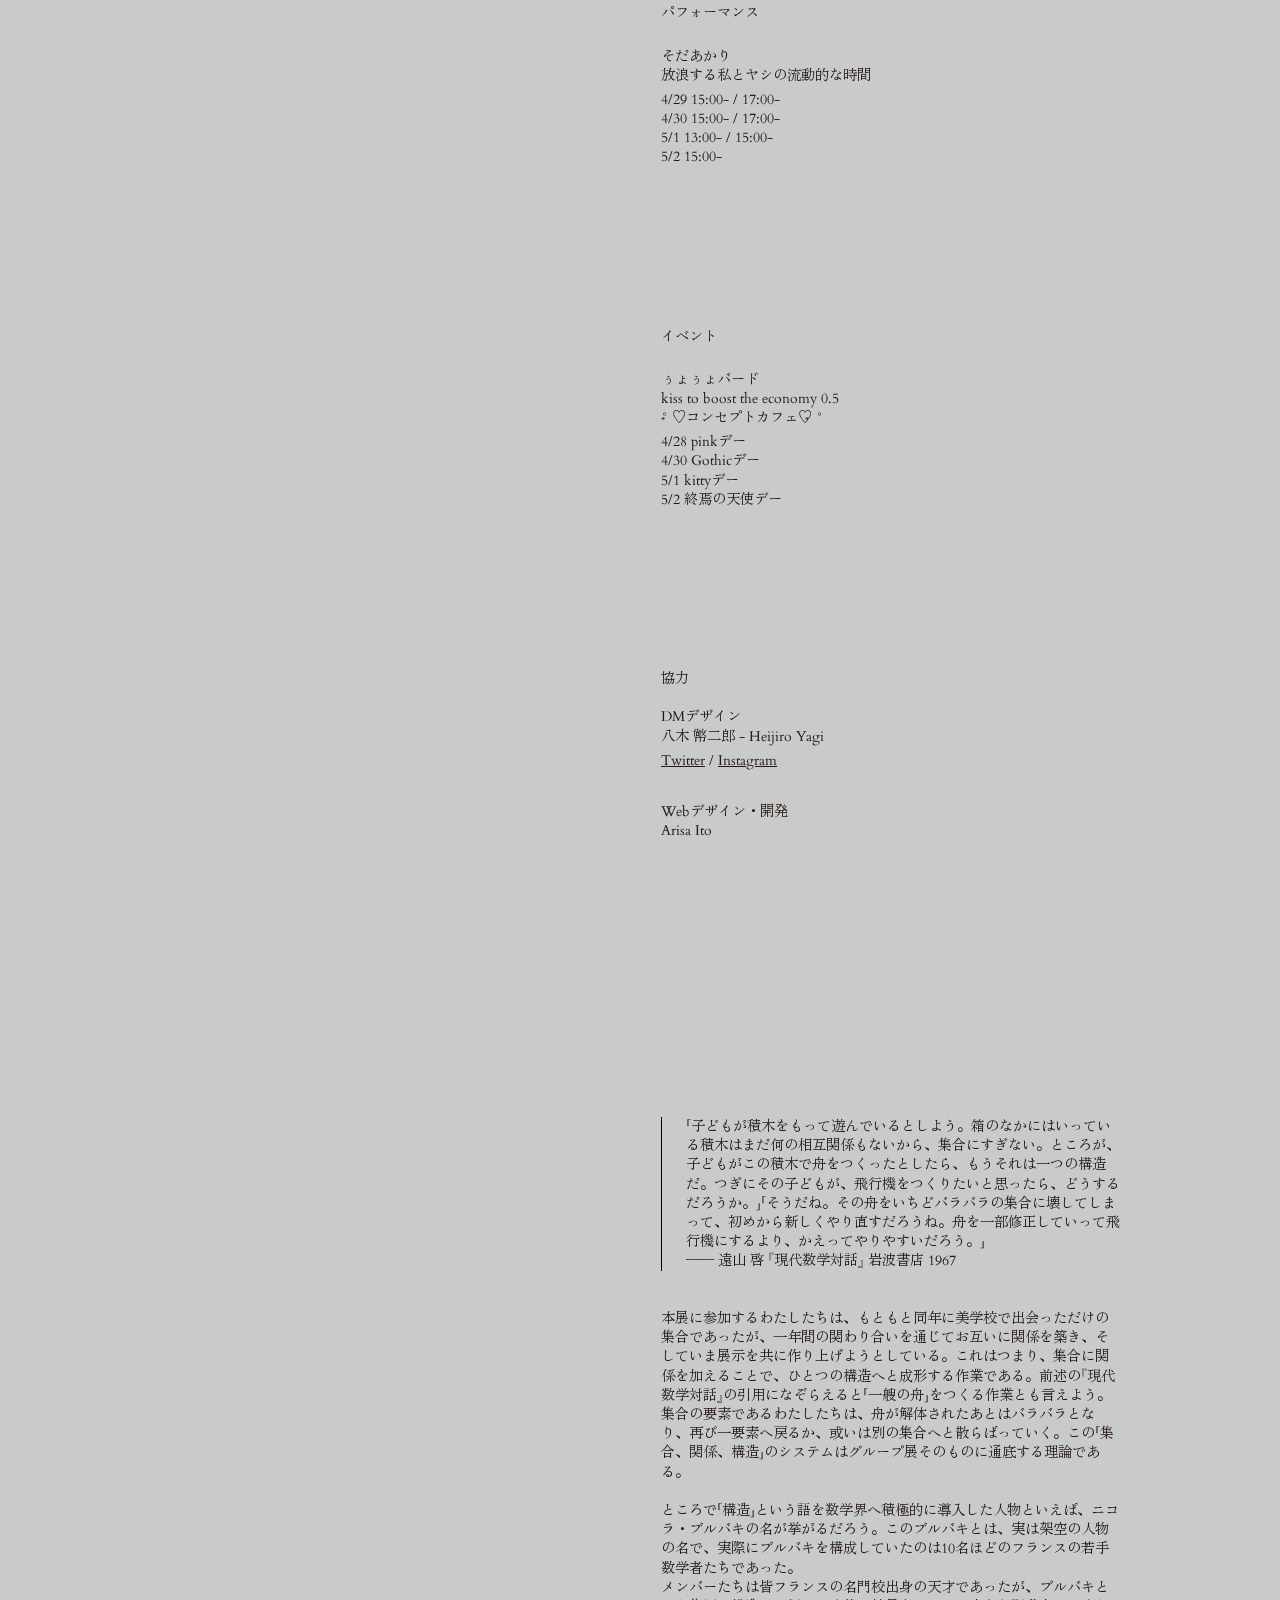
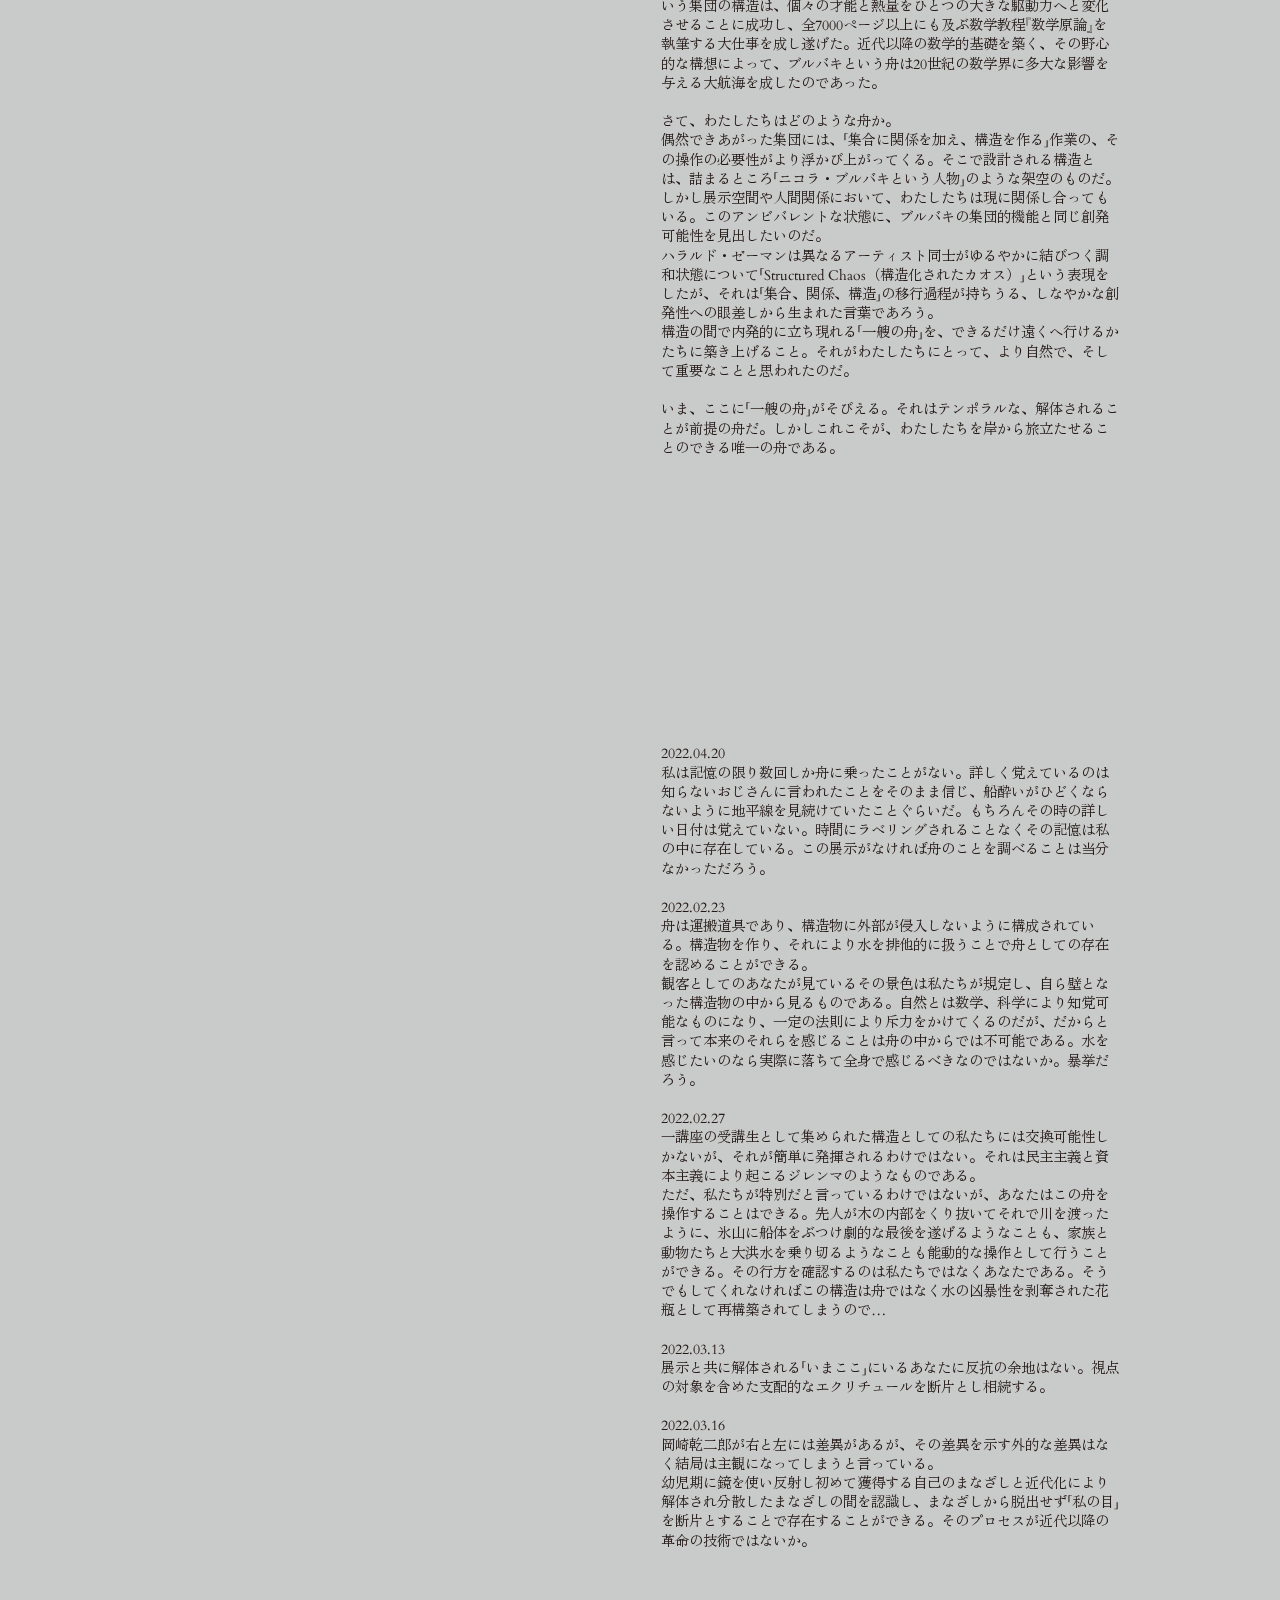
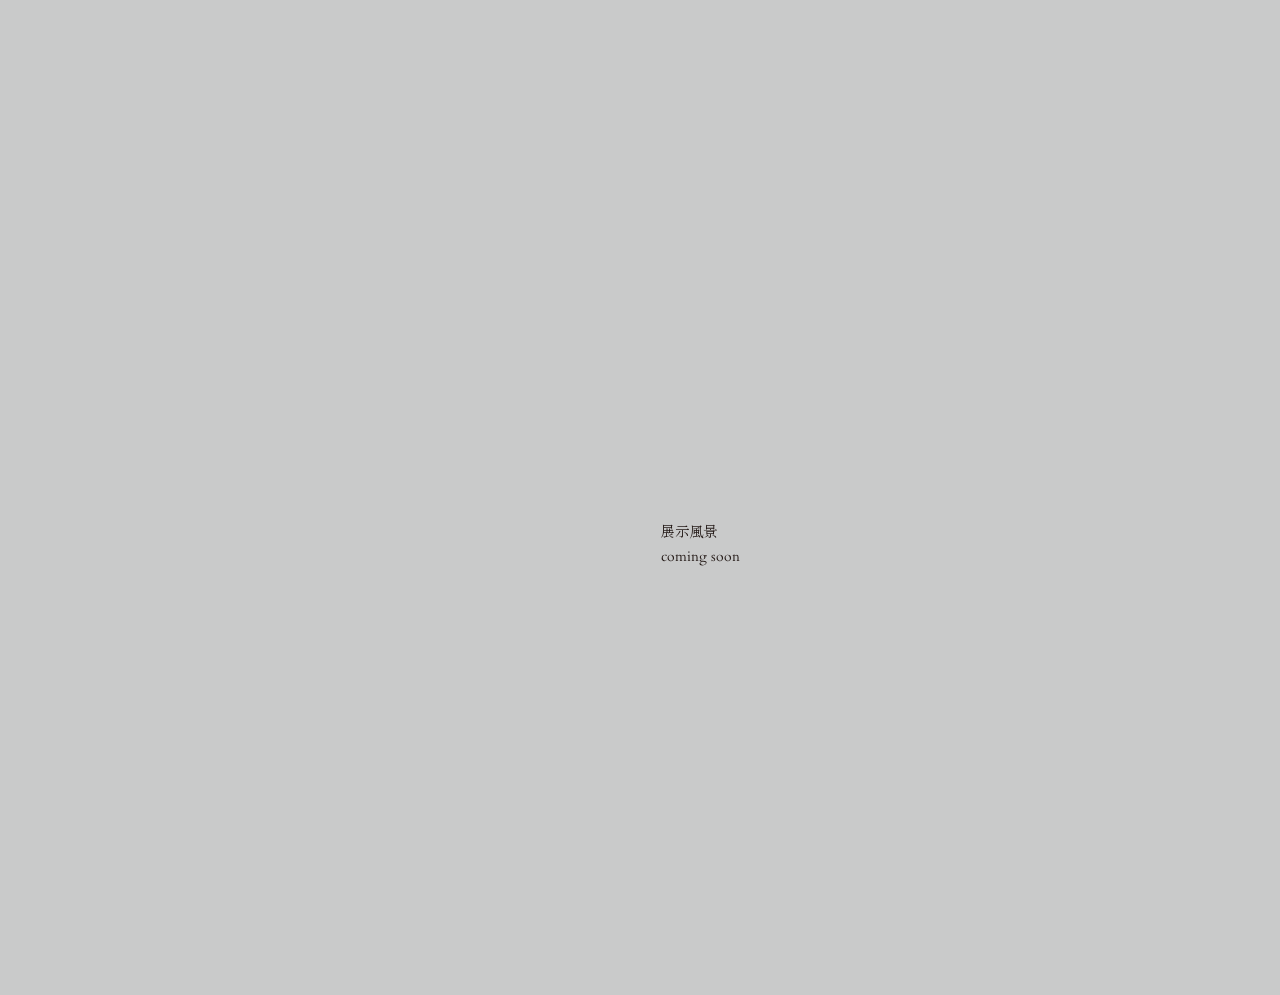
==== commit cc601dde: "fix: text" ====
--- a/index.html
+++ b/index.html
@@ -377,11 +377,11 @@
               <br />
               2022.02.23<br />
               舟は運搬道具であり、構造物に外部が侵入しないように構成されている。構造物を作り、それにより水を排他的に扱うことで舟としての存在を認めることができる。<br />
-              観客としてのあなたが見ているその景色は私たちが規定し、自ら壁となった構造物の中から見るものである。自然とは数学、科学により知覚可能なものになり、一定の法則により斥力をかけてくるのだが、だからと言って本来のそれらを感じることは船の中からでは不可能である。水を感じたいのなら実際に落ちて全身で感じるべきなのではないか。暴挙だろう。<br />
+              観客としてのあなたが見ているその景色は私たちが規定し、自ら壁となった構造物の中から見るものである。自然とは数学、科学により知覚可能なものになり、一定の法則により斥力をかけてくるのだが、だからと言って本来のそれらを感じることは舟の中からでは不可能である。水を感じたいのなら実際に落ちて全身で感じるべきなのではないか。暴挙だろう。<br />
               <br />
               2022.02.27<br />
               一講座の受講生として集められた構造としての私たちには交換可能性しかないが、それが簡単に発揮されるわけではない。それは民主主義と資本主義により起こるジレンマのようなものである。<br />
-              ただ、私たちが特別だと言っているわけではないが、あなたはこの船を操作することはできる。先人が木の内部をくり抜いてそれで川を渡ったように、氷山に船体をぶつけ劇的な最後を遂げるようなことも、家族と動物たちと大洪水を乗り切るようなことも能動的な操作として行うことができる。その行方を確認するのは私たちではなくあなたである。そうでもしてくれなければこの構造は舟ではなく水の凶暴性を剥奪された花瓶として再構築されてしまうので…<br />
+              ただ、私たちが特別だと言っているわけではないが、あなたはこの舟を操作することはできる。先人が木の内部をくり抜いてそれで川を渡ったように、氷山に船体をぶつけ劇的な最後を遂げるようなことも、家族と動物たちと大洪水を乗り切るようなことも能動的な操作として行うことができる。その行方を確認するのは私たちではなくあなたである。そうでもしてくれなければこの構造は舟ではなく水の凶暴性を剥奪された花瓶として再構築されてしまうので…<br />
               <br />
               2022.03.13<br />
               展示と共に解体される「いまここ」にいるあなたに反抗の余地はない。視点の対象を含めた支配的なエクリチュールを断片とし相続する。<br />
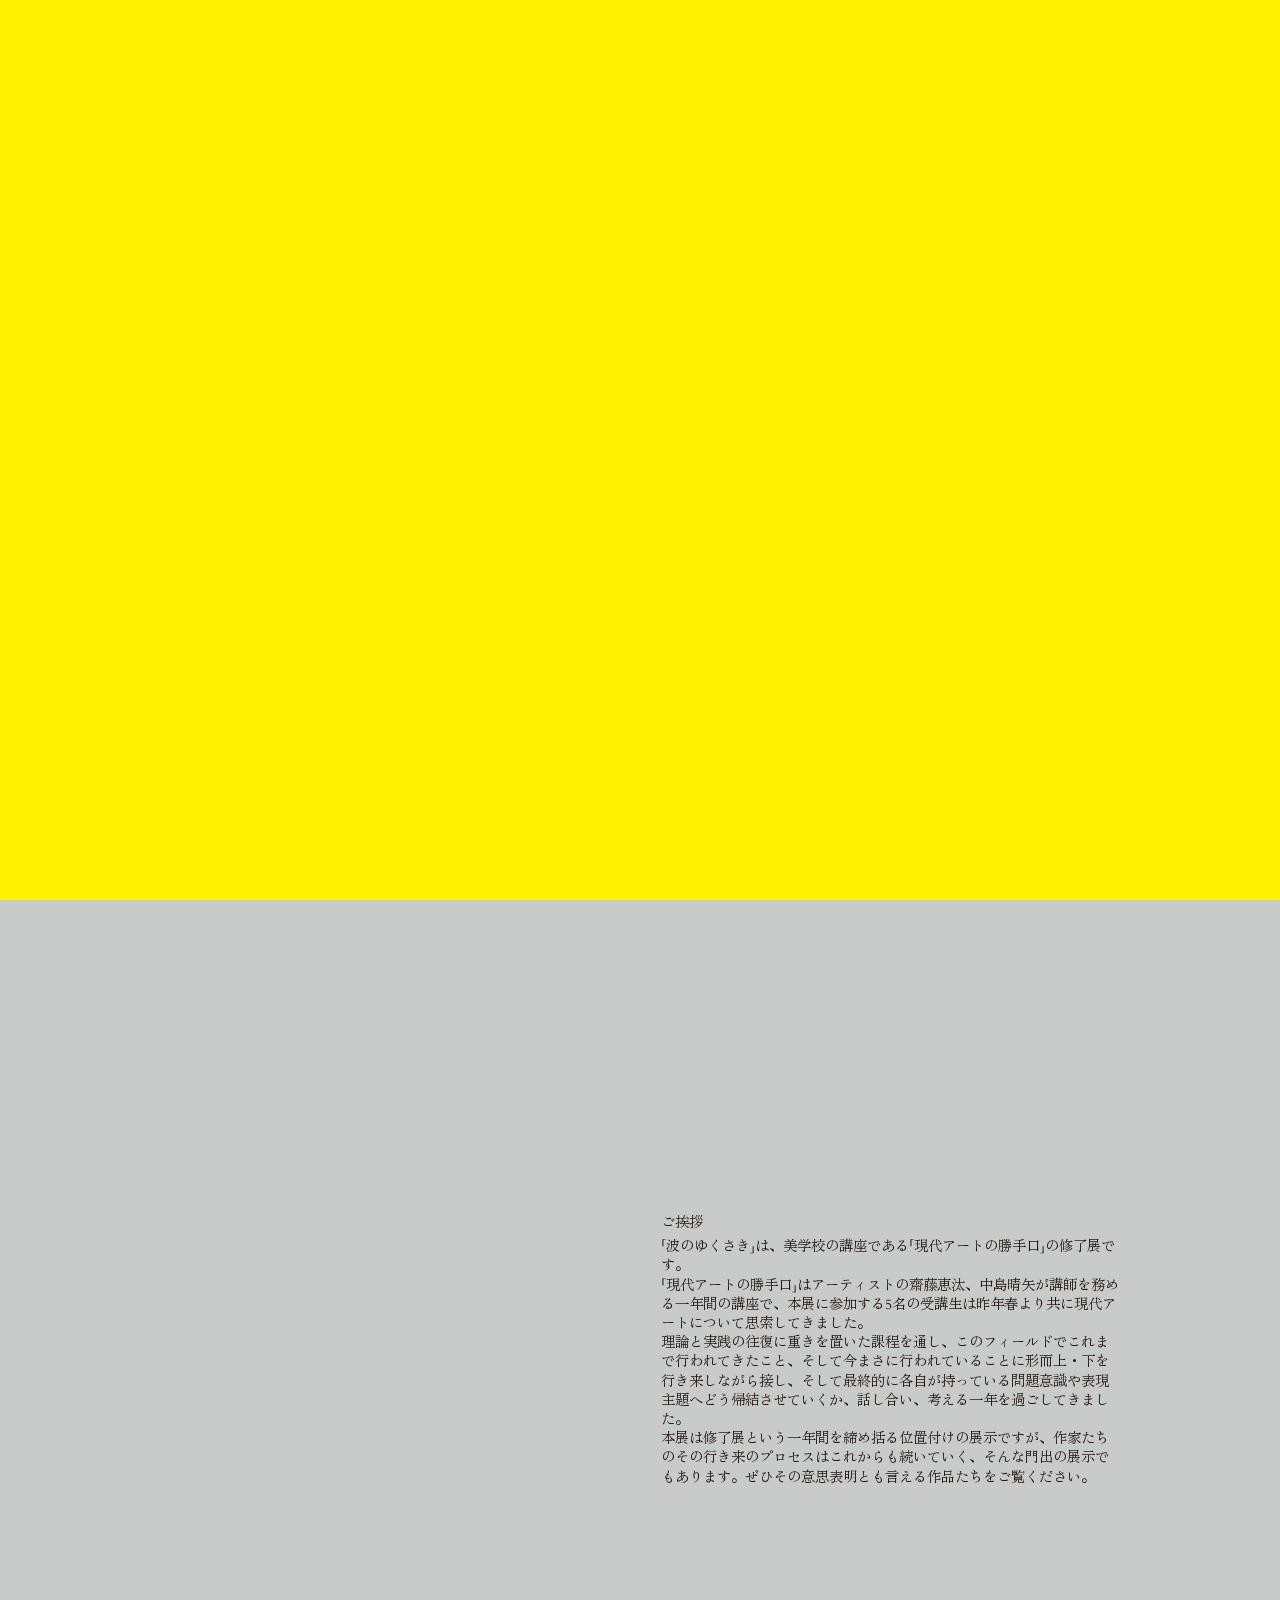
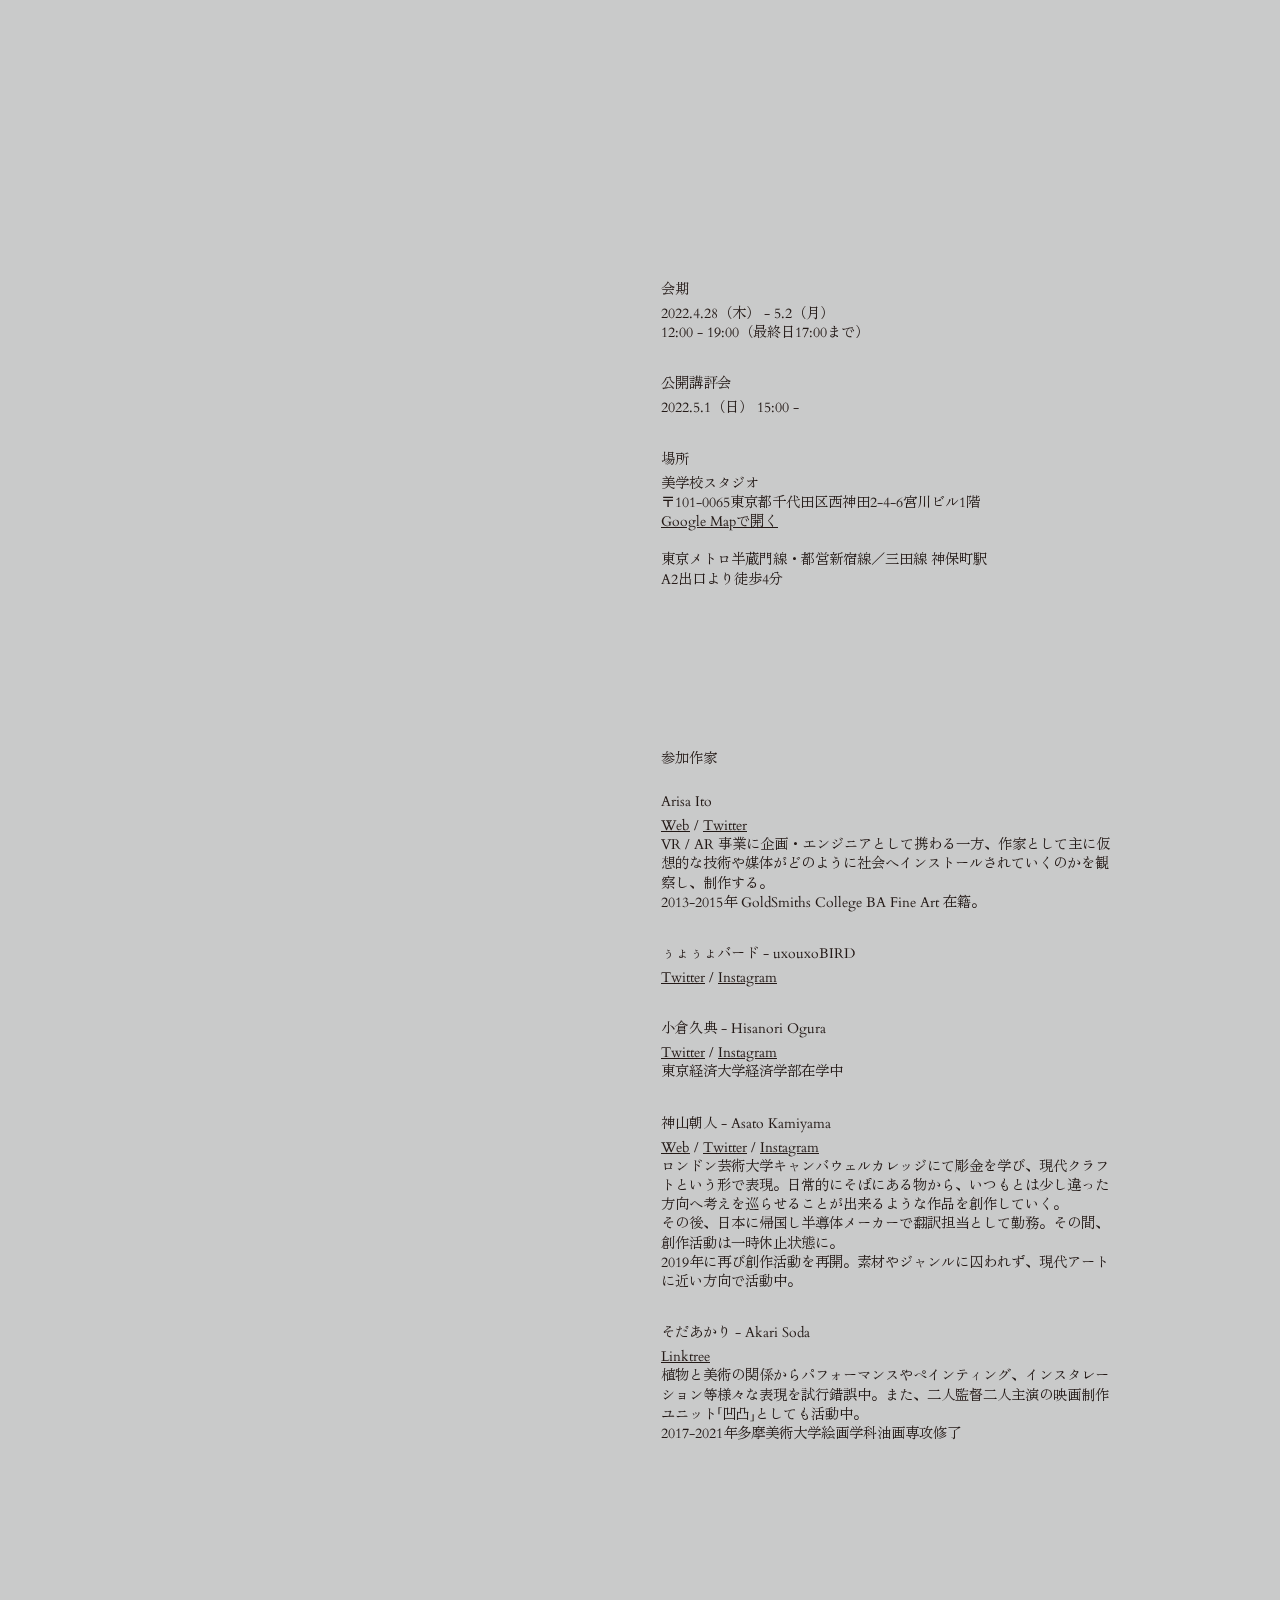
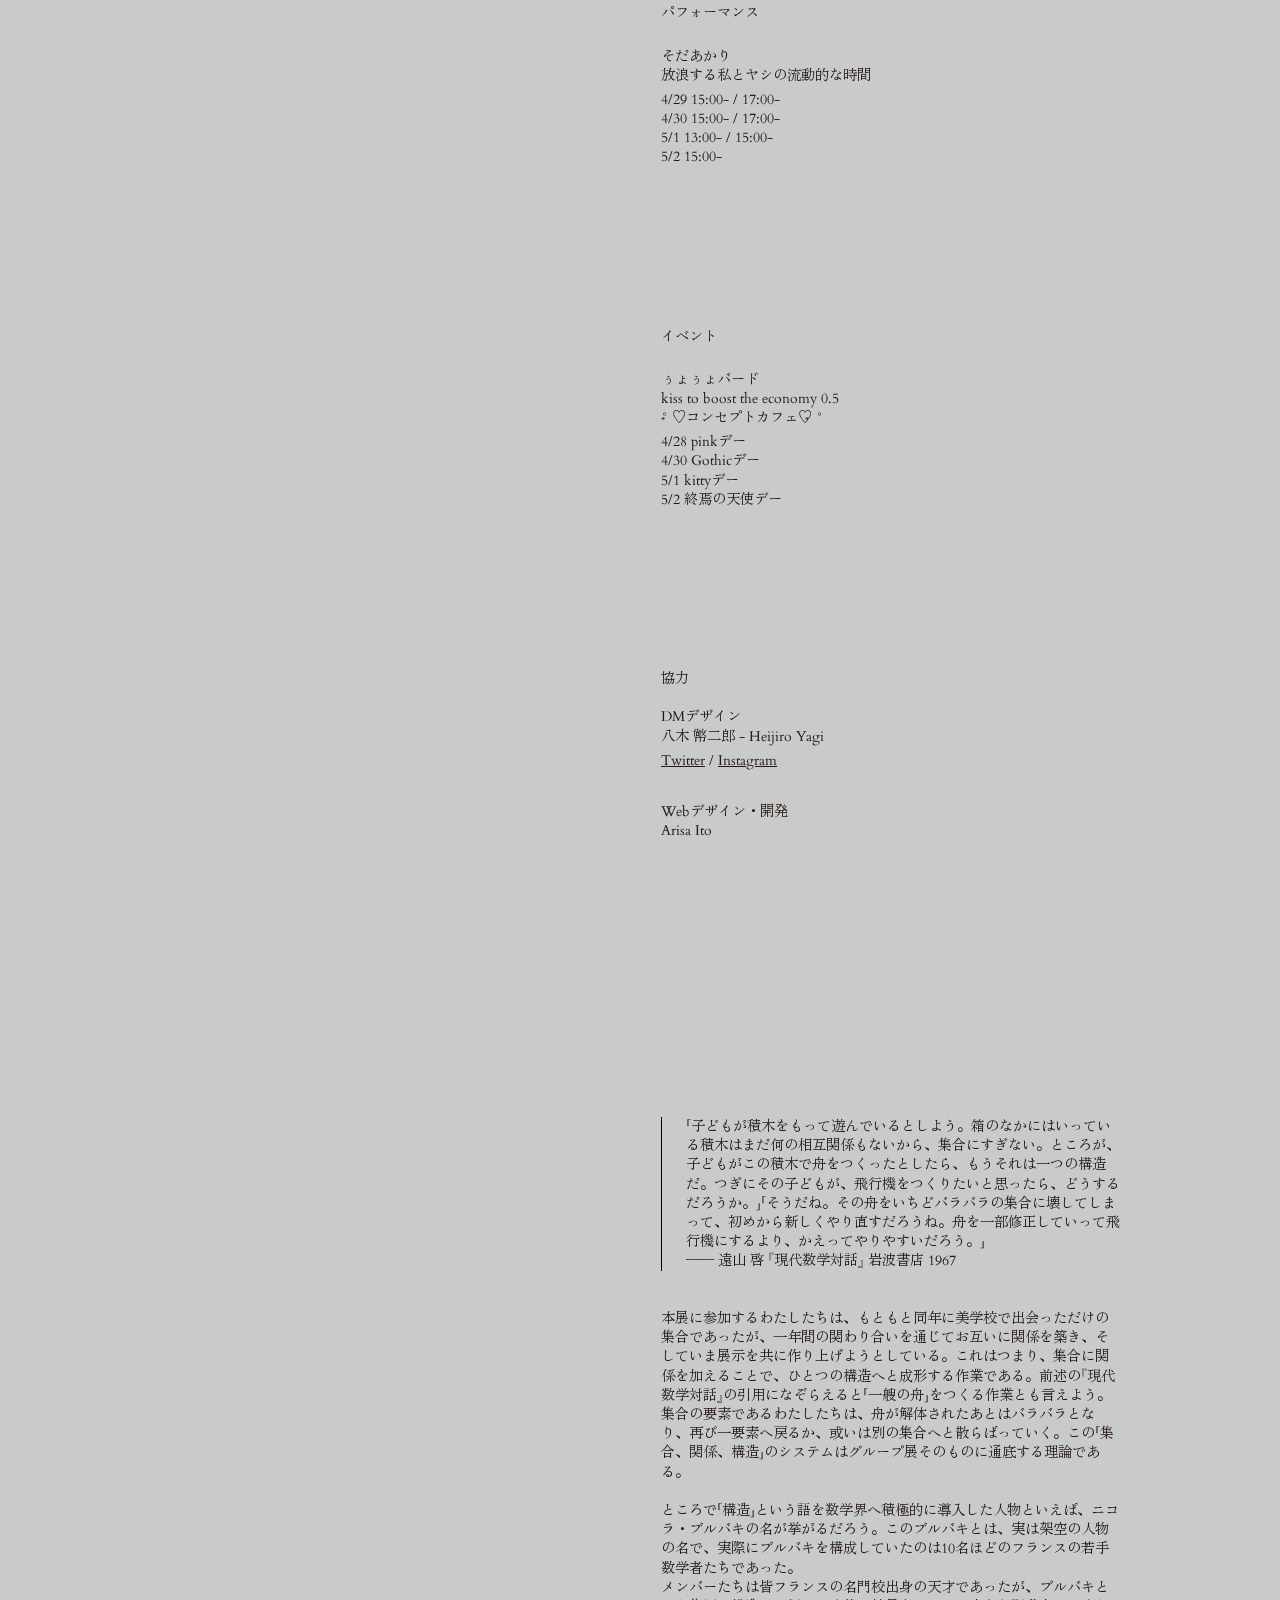
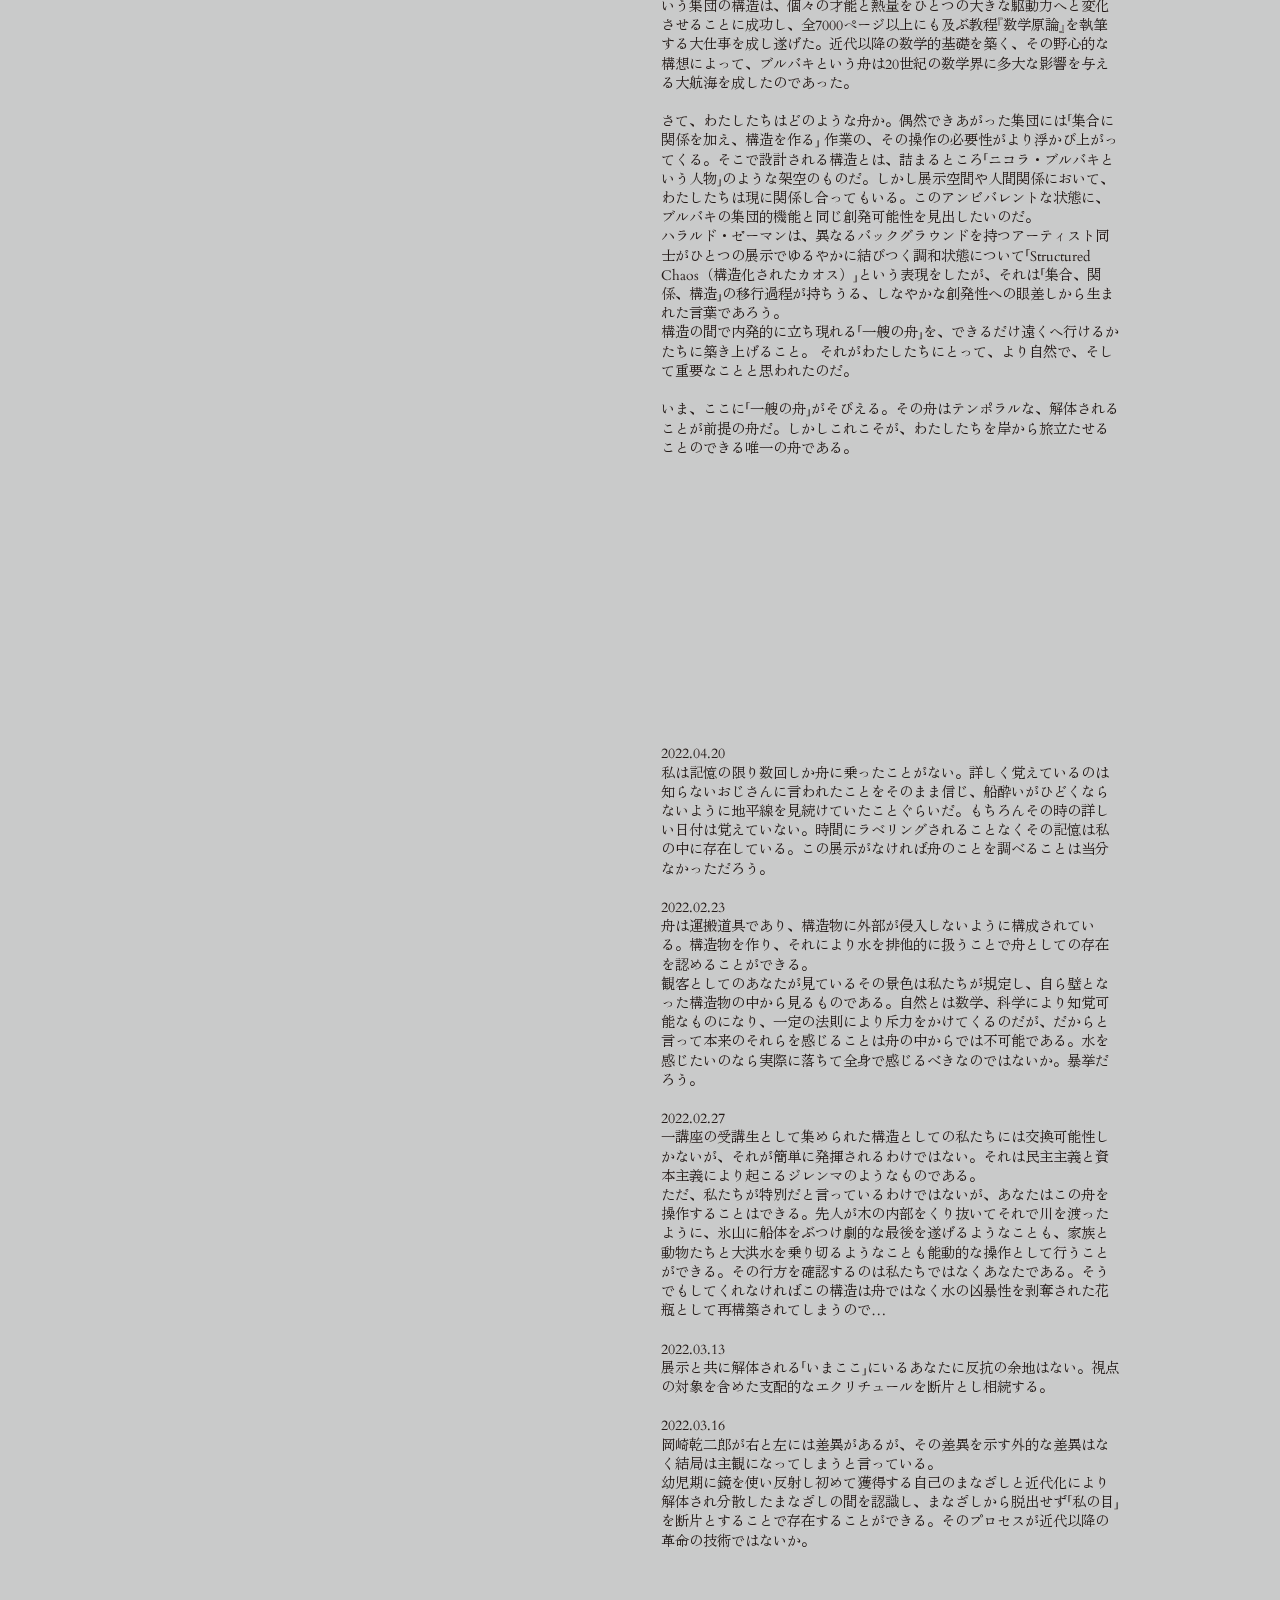
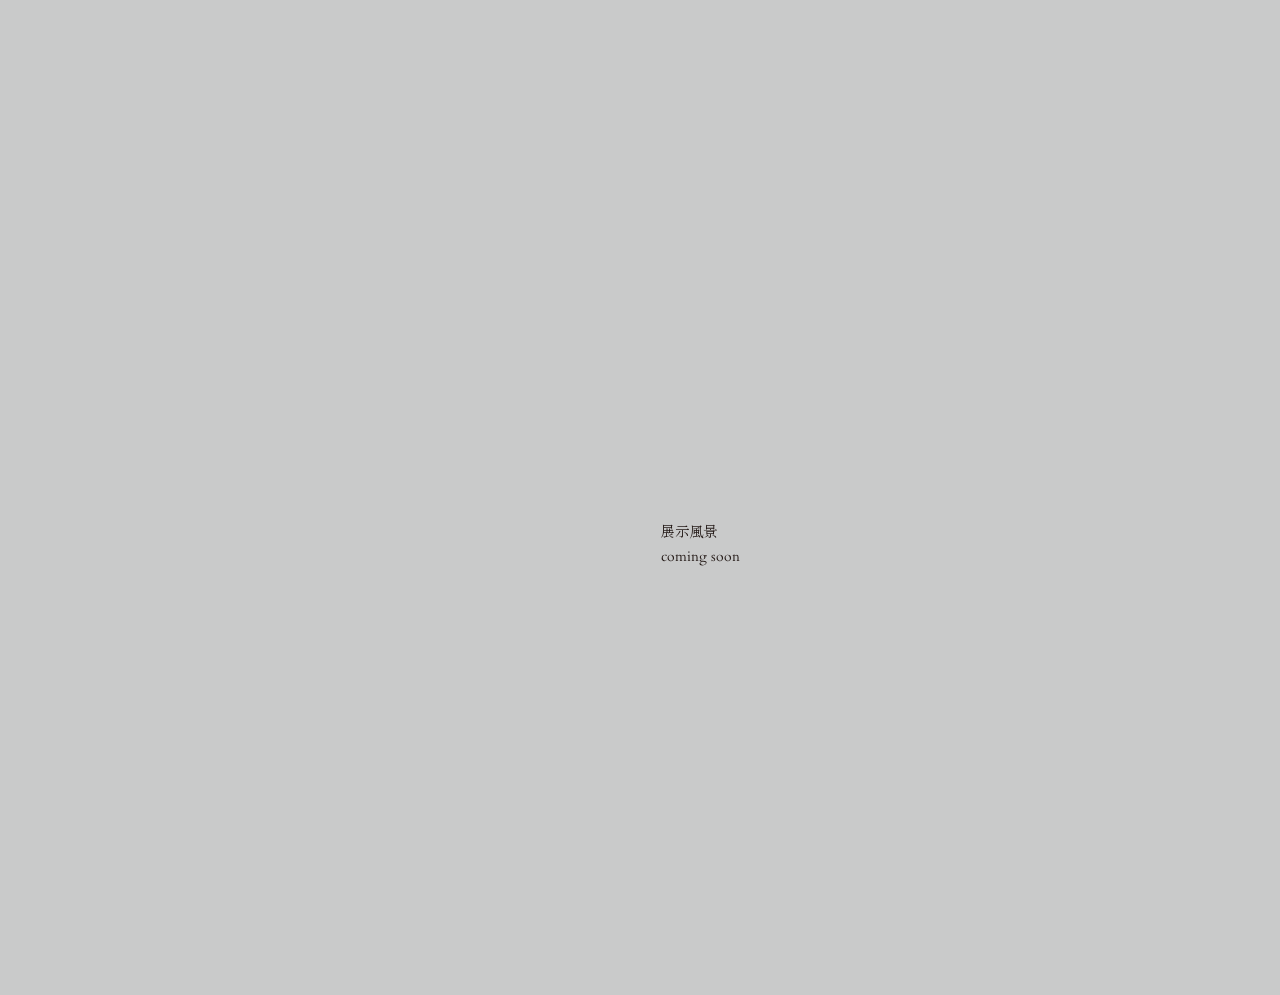
==== commit 5421a27f: "fix: statement" ====
--- a/index.html
+++ b/index.html
@@ -357,15 +357,16 @@
               集合の要素であるわたしたちは、舟が解体されたあとはバラバラとなり、再び一要素へ戻るか、或いは別の集合へと散らばっていく。この「集合、関係、構造」のシステムはグループ展そのものに通底する理論である。<br />
               <br />
               ところで「構造」という語を数学界へ積極的に導入した人物といえば、ニコラ・ブルバキの名が挙がるだろう。このブルバキとは、実は架空の人物の名で、実際にブルバキを構成していたのは10名ほどのフランスの若手数学者たちであった。<br />
-              メンバーたちは皆フランスの名門校出身の天才であったが、ブルバキという集団の構造は、個々の才能と熱量をひとつの大きな駆動力へと変化させることに成功し、全7000ページ以上にも及ぶ数学教程『数学原論』を執筆する大仕事を成し遂げた。近代以降の数学的基礎を築く、その野心的な構想によって、ブルバキという舟は20世紀の数学界に多大な影響を与える大航海を成したのであった。<br />
-              <br />
-              さて、わたしたちはどのような舟か。<br />
-              偶然できあがった集団には、「集合に関係を加え、構造を作る」作業の、その操作の必要性がより浮かび上がってくる。そこで設計される構造とは、詰まるところ「ニコラ・ブルバキという人物」のような架空のものだ。しかし展示空間や人間関係において、わたしたちは現に関係し合ってもいる。このアンビバレントな状態に、ブルバキの集団的機能と同じ創発可能性を見出したいのだ。<br />
-              ハラルド・ゼーマンは異なるアーティスト同士がゆるやかに結びつく調和状態について「Structured
+              メンバーたちは皆フランスの名門校出身の天才であったが、ブルバキという集団の構造は、個々の才能と熱量をひとつの大きな駆動力へと変化させることに成功し、全7000ページ以上にも及ぶ教程『数学原論』を執筆する大仕事を成し遂げた。近代以降の数学的基礎を築く、その野心的な構想によって、ブルバキという舟は20世紀の数学界に多大な影響を与える大航海を成したのであった。<br />
+              <br />
+              さて、わたしたちはどのような舟か。偶然できあがった集団には「集合に関係を加え、構造を作る」
+              作業の、その操作の必要性がより浮かび上がってくる。そこで設計される構造とは、詰まるところ「ニコラ・ブルバキという人物」のような架空のものだ。しかし展示空間や人間関係において、わたしたちは現に関係し合ってもいる。このアンビバレントな状態に、ブルバキの集団的機能と同じ創発可能性を見出したいのだ。<br />
+              ハラルド・ゼーマンは、異なるバックグラウンドを持つアーティスト同士がひとつの展示でゆるやかに結びつく調和状態について「Structured
               Chaos（構造化されたカオス）」という表現をしたが、それは「集合、関係、構造」の移行過程が持ちうる、しなやかな創発性への眼差しから生まれた言葉であろう。<br />
-              構造の間で内発的に立ち現れる「一艘の舟」を、できるだけ遠くへ行けるかたちに築き上げること。それがわたしたちにとって、より自然で、そして重要なことと思われたのだ。<br />
-              <br />
-              いま、ここに「一艘の舟」がそびえる。それはテンポラルな、解体されることが前提の舟だ。しかしこれこそが、わたしたちを岸から旅立たせることのできる唯一の舟である。<br />
+              構造の間で内発的に立ち現れる「一艘の舟」を、できるだけ遠くへ行けるかたちに築き上げること。
+              それがわたしたちにとって、より自然で、そして重要なことと思われたのだ。<br />
+              <br />
+              いま、ここに「一艘の舟」がそびえる。その舟はテンポラルな、解体されることが前提の舟だ。しかしこれこそが、わたしたちを岸から旅立たせることのできる唯一の舟である。<br />
             </p>
           </div>
         </section>
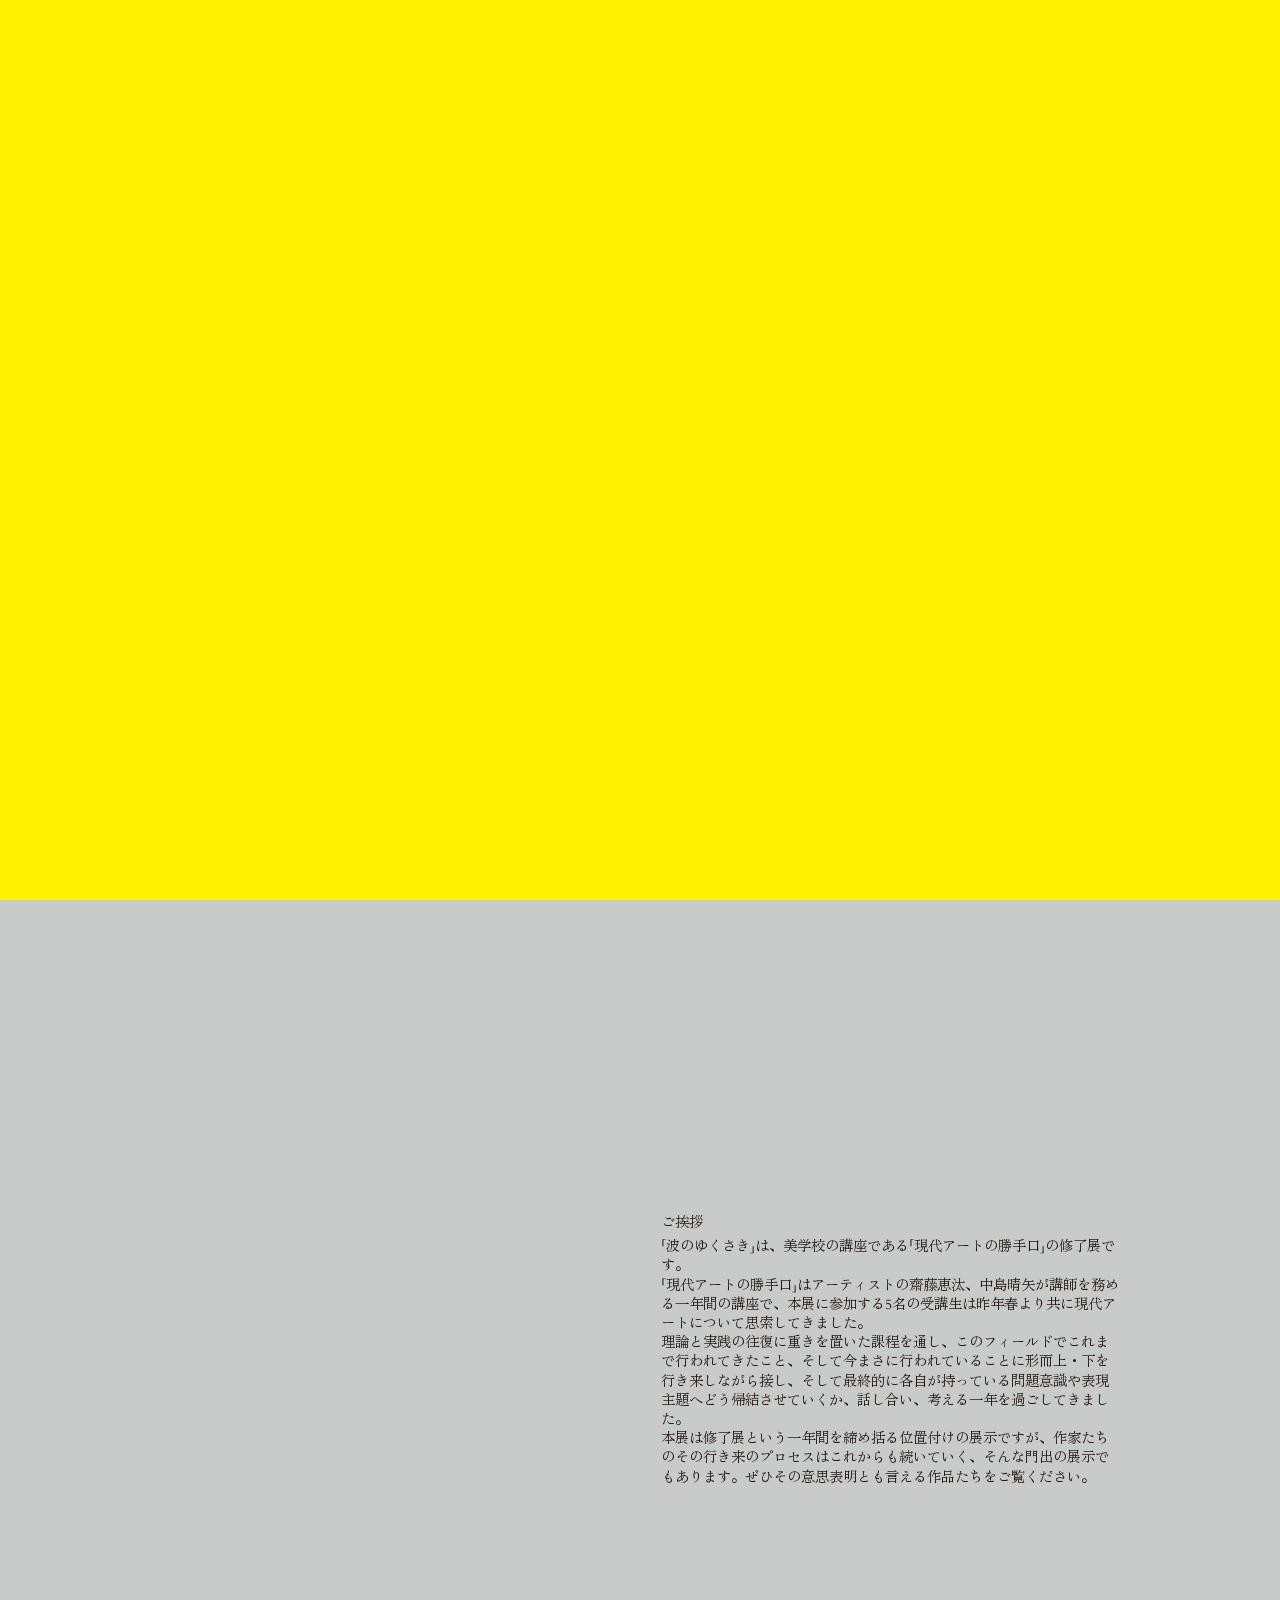
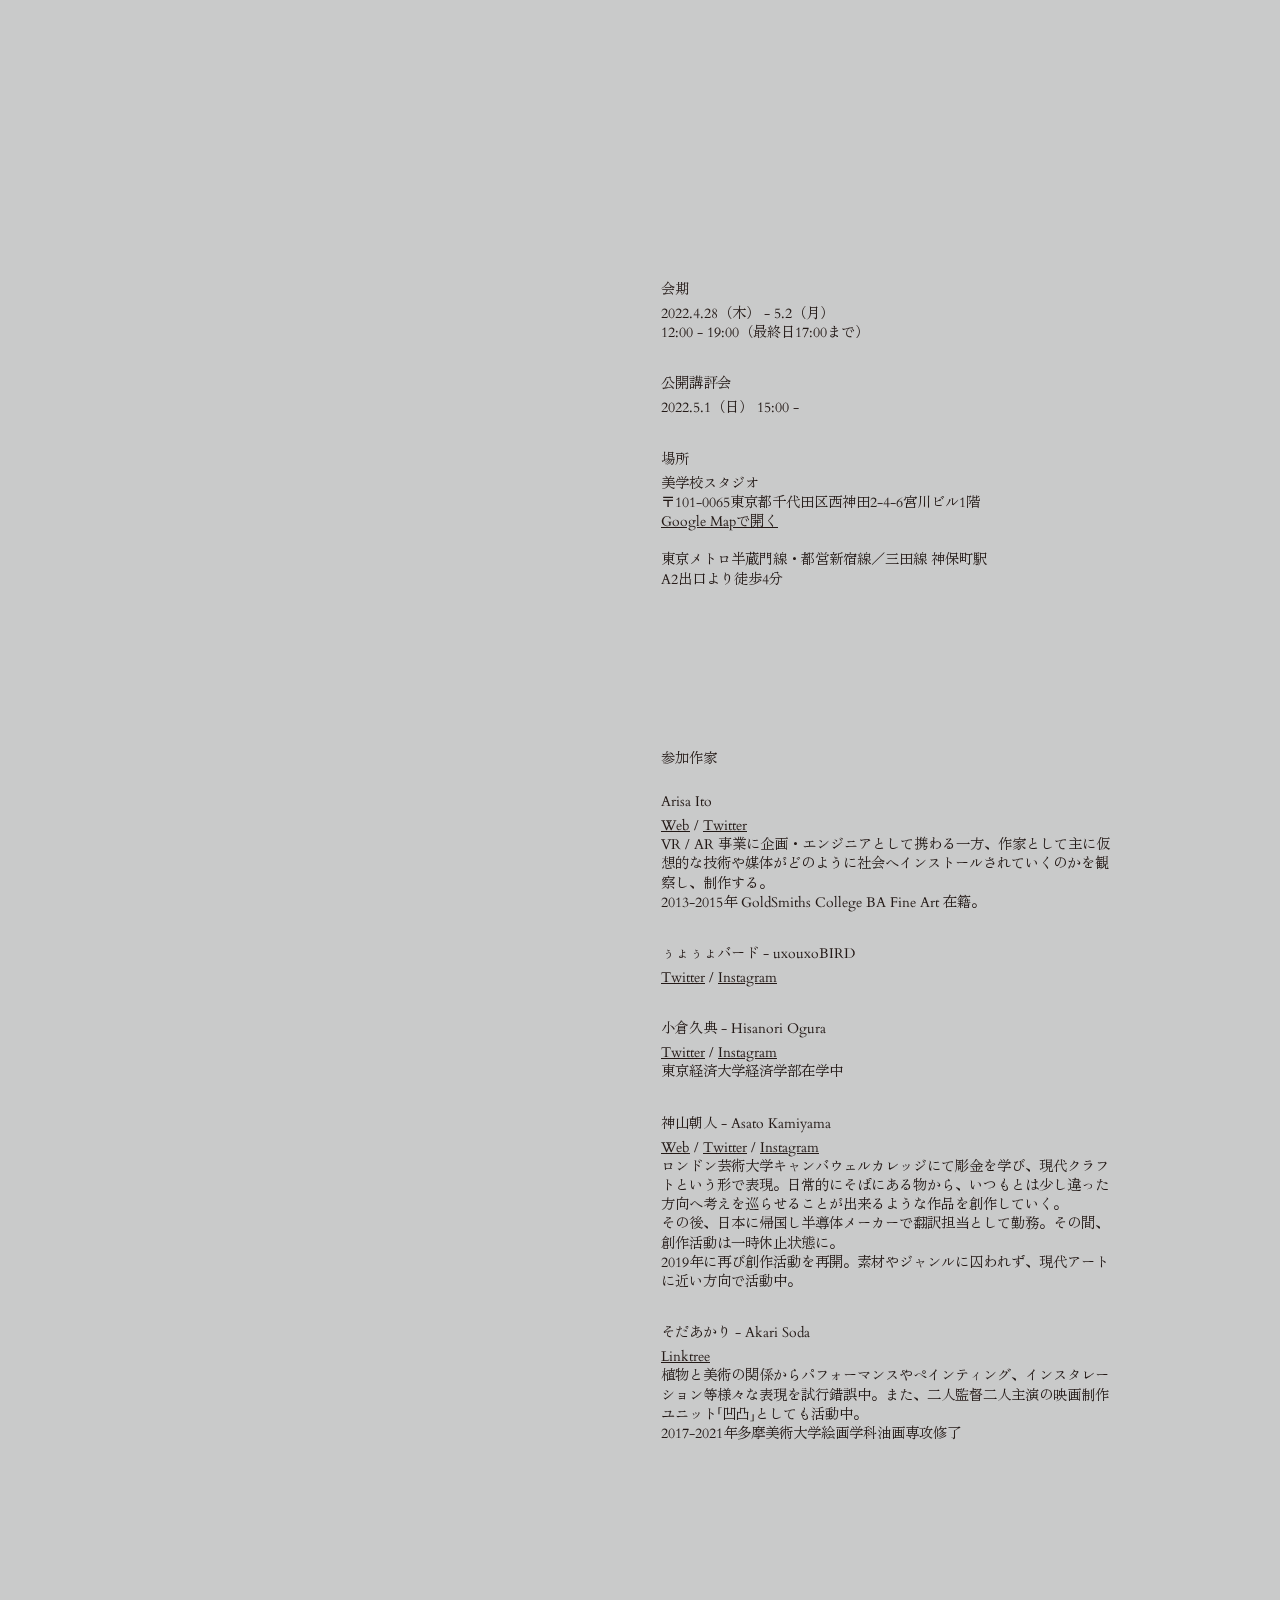
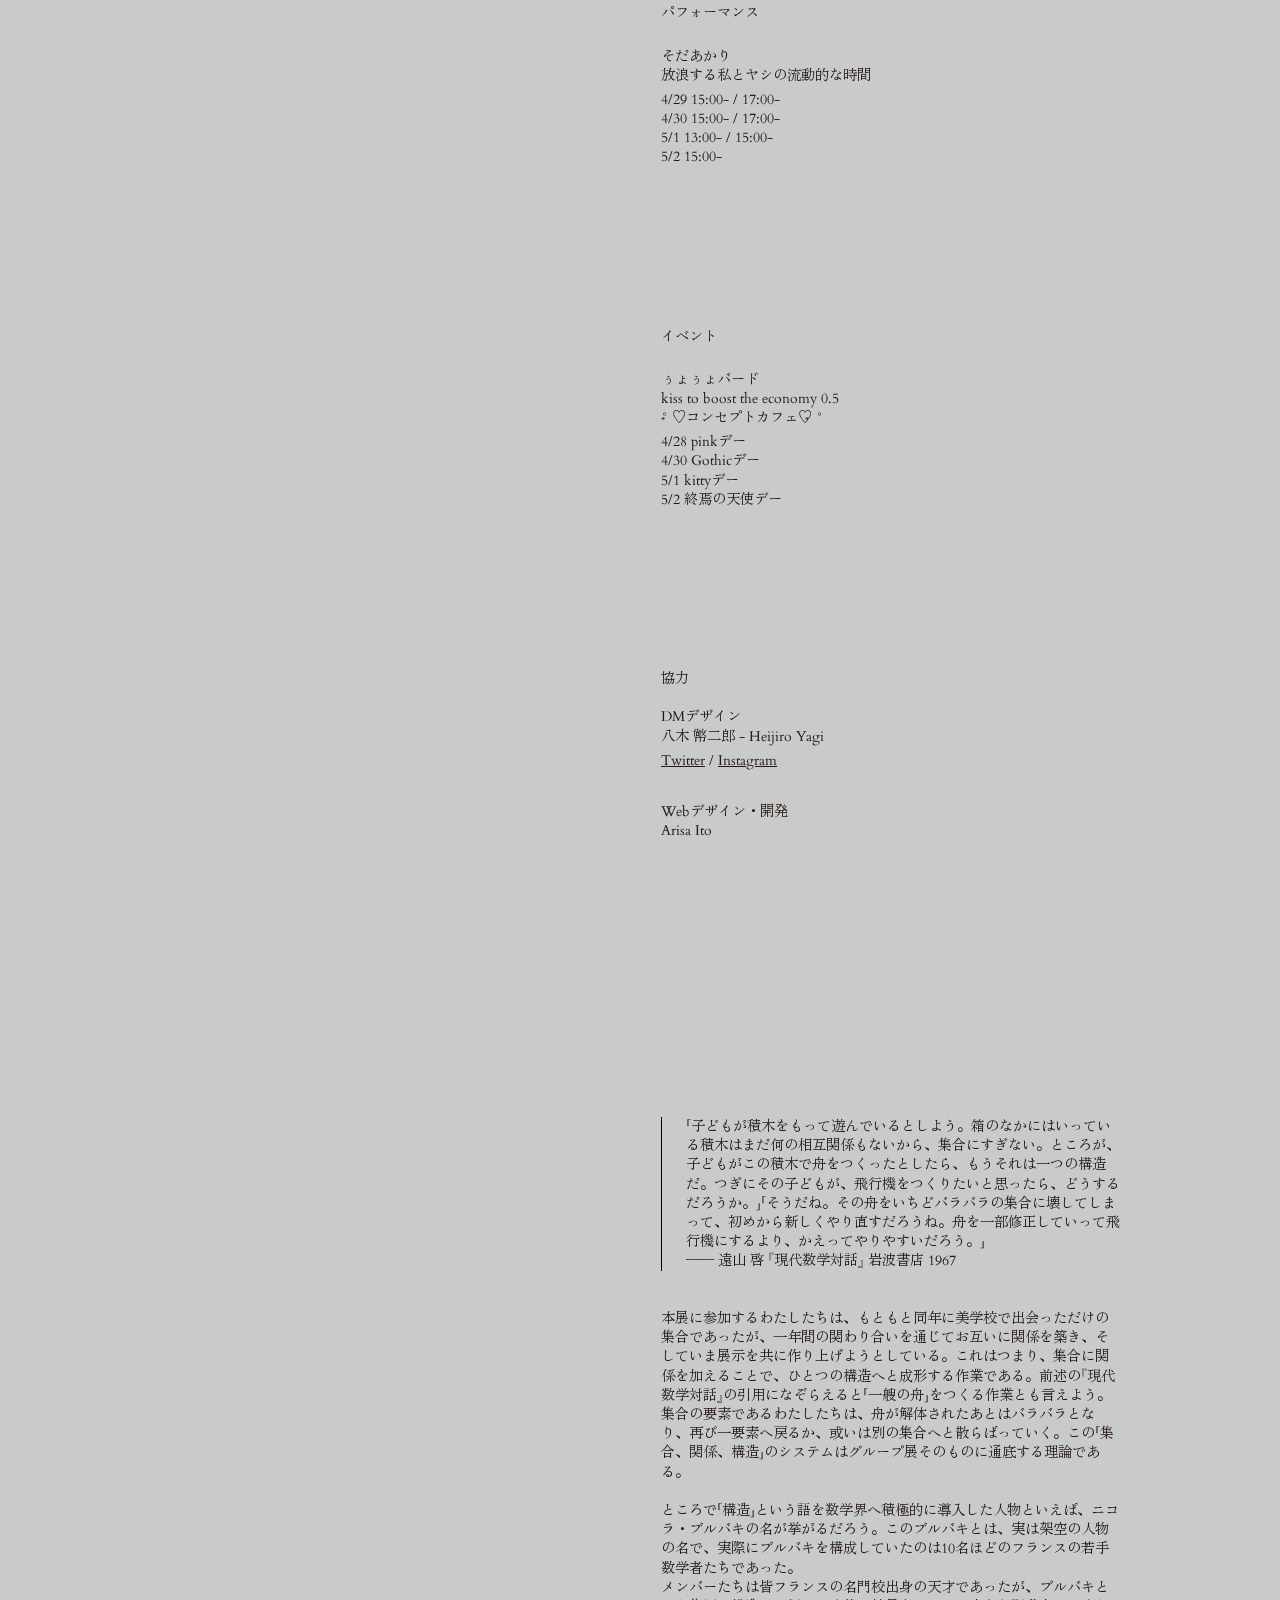
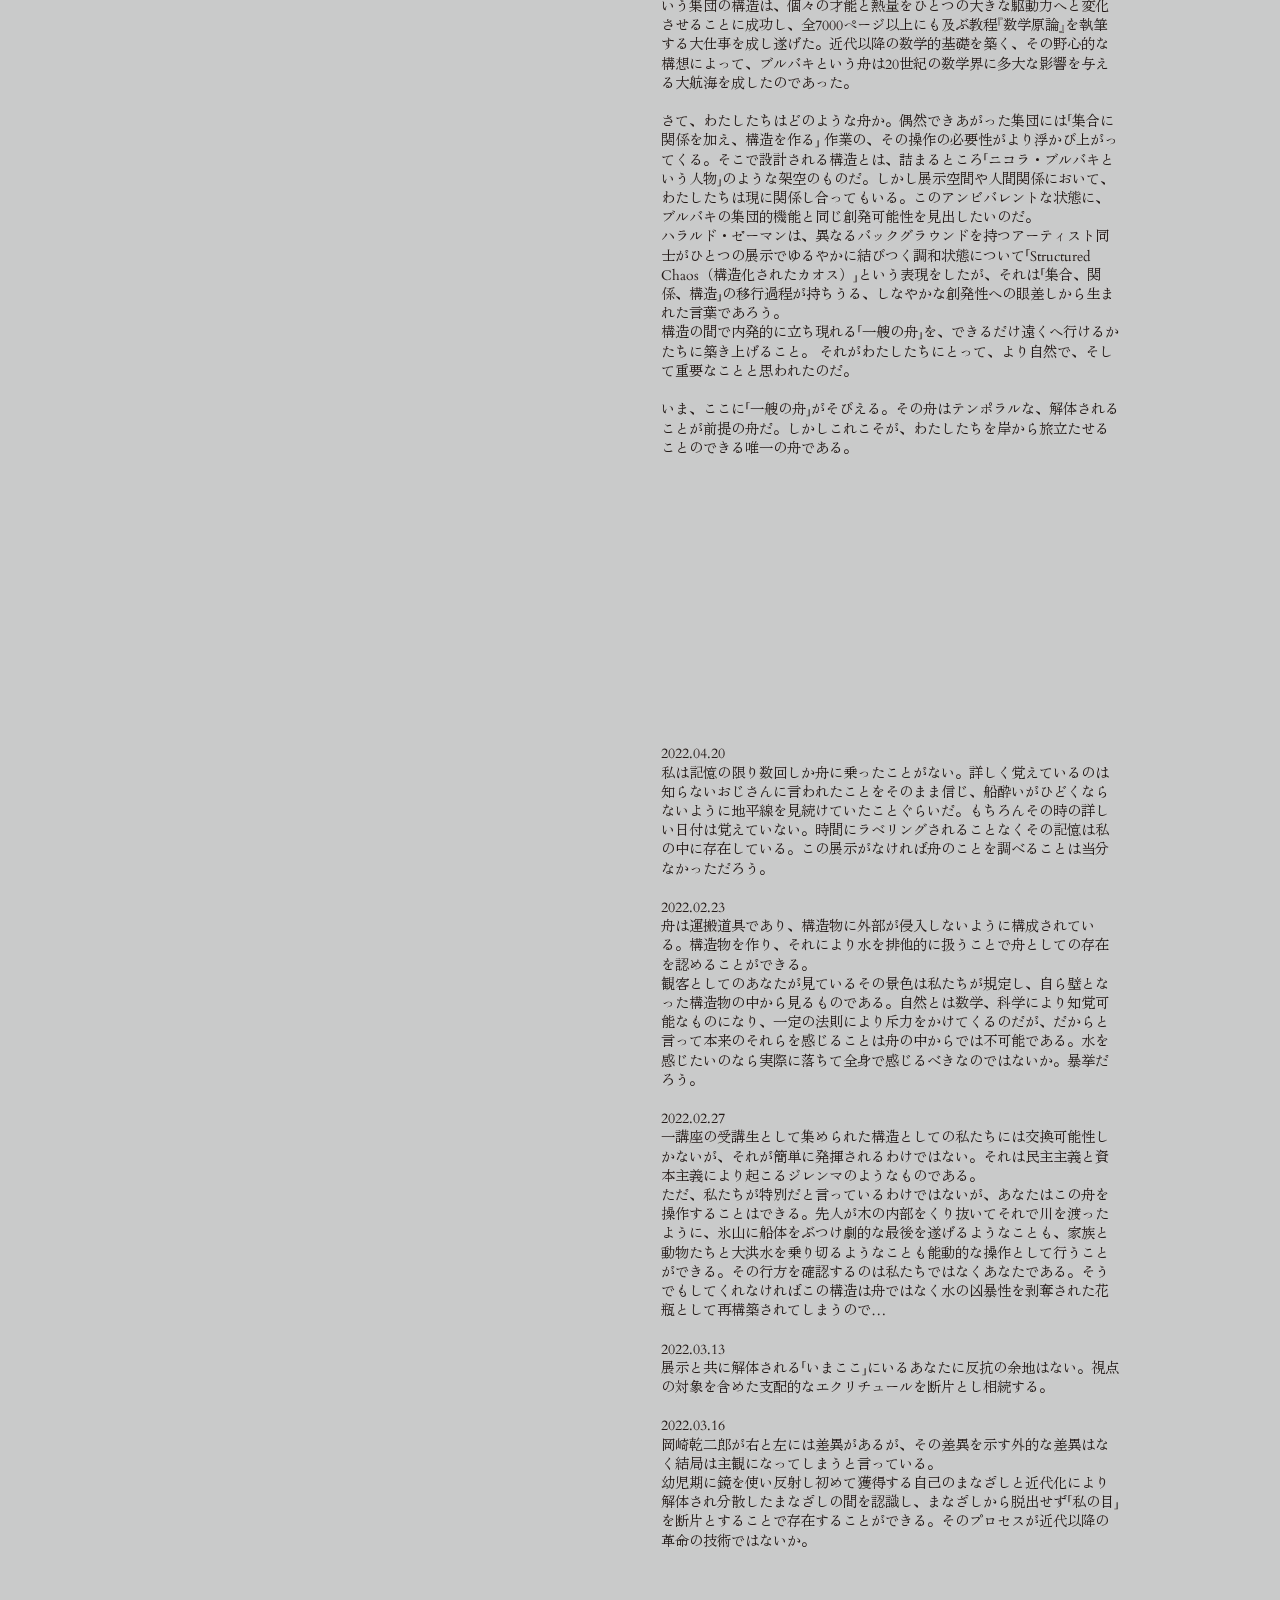
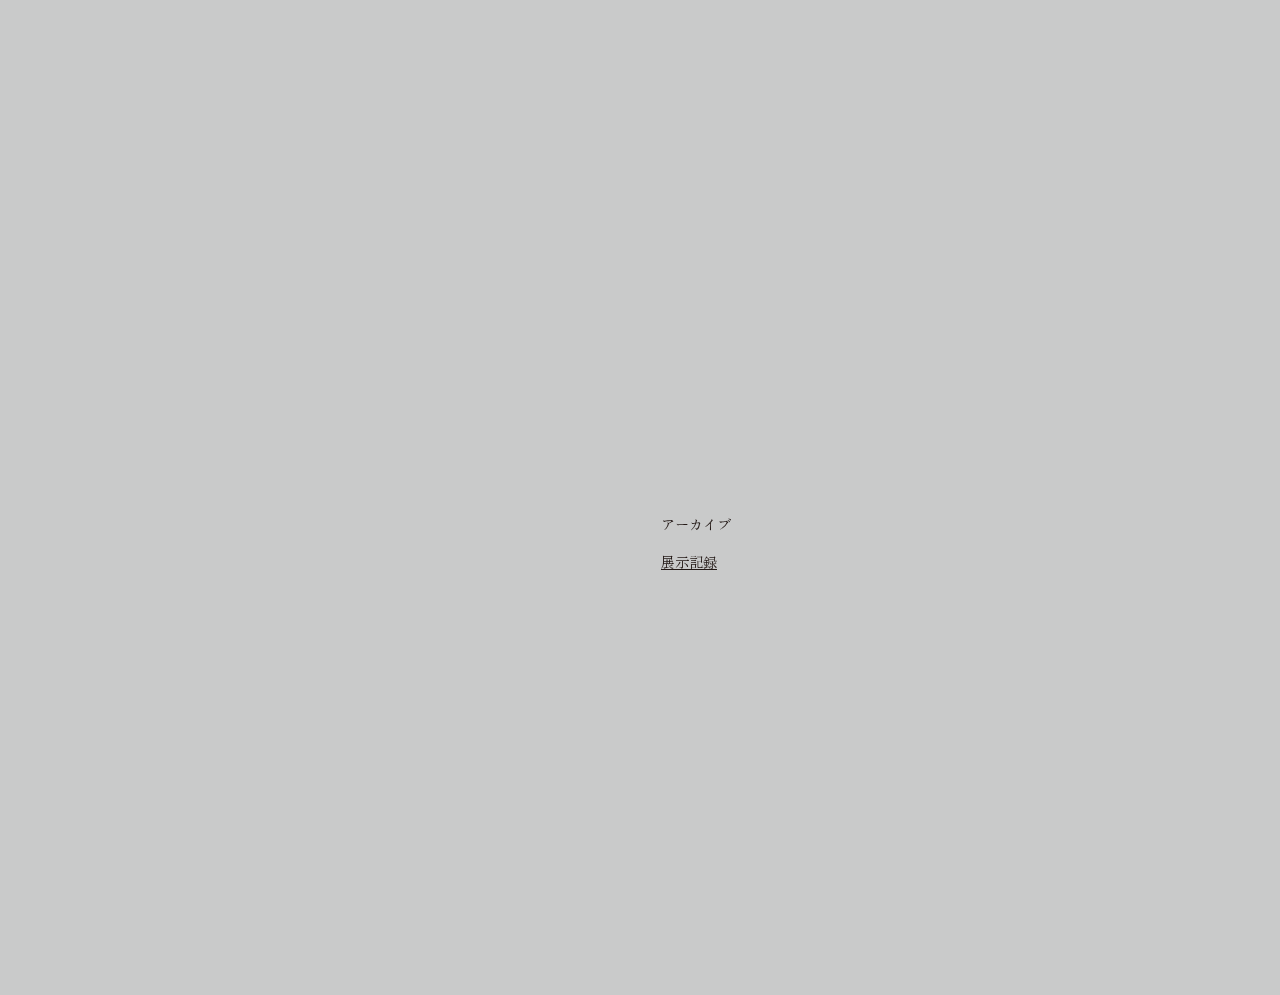
==== commit 057c9606: "update: add archive page" ====
--- a/index.html
+++ b/index.html
@@ -117,19 +117,11 @@
           <h1 class="container-title-text">
             波のゆくさき　　 Wave Destination
           </h1>
-          <!-- <div class="container-title-guide"></div> -->
         </section>
         <section
           id="container-mobile-blank"
           class="section container-mobile-blank"
         ></section>
-        <!-- <section class="section container-photo01">
-          <img
-            class="section-photo"
-            src="./static/image/img-photo01.jpg"
-            alt="photo01"
-          />
-        </section> -->
         <section class="section container-greeting">
           <div class="section-inner">
             <h2 class="container-greeting-subtitle subtitle">ご挨拶</h2>
@@ -396,8 +388,9 @@
 
         <section class="section container-archive">
           <div class="section-inner">
-            <h2 class="subtitle">展示風景</h2>
-            <p>coming soon</p>
+            <h2>アーカイブ</h2>
+            <br />
+            <a href="./archive/index.html">展示記録</a>
           </div>
         </section>
       </div>
--- a/static/css/style.css
+++ b/static/css/style.css
@@ -1 +1,5 @@
-@import url("https://fonts.googleapis.com/css2?family=Cardo&family=Zen+Old+Mincho&display=swap");html,body,div,span,applet,object,iframe,h1,h2,h3,h4,h5,h6,p,blockquote,pre,a,abbr,acronym,address,big,cite,code,del,dfn,em,img,ins,kbd,q,s,samp,small,strike,strong,sub,sup,tt,var,b,u,i,center,dl,dt,dd,ol,ul,li,fieldset,form,label,legend,table,caption,tbody,tfoot,thead,tr,th,td,article,aside,canvas,details,embed,figure,figcaption,footer,header,hgroup,menu,nav,output,ruby,section,summary,time,mark,audio,video{margin:0;padding:0;border:0;font-size:100%;font:inherit;vertical-align:baseline}article,aside,details,figcaption,figure,footer,header,hgroup,menu,nav,section{display:block}body{line-height:1}ol,ul{list-style:none}blockquote,q{quotes:none}blockquote:before,blockquote:after,q:before,q:after{content:'';content:none}table{border-collapse:collapse;border-spacing:0}button{background-color:transparent;border:none;cursor:pointer;outline:none;padding:0;appearance:none}*{box-sizing:border-box}a{display:inline-block}body{font-family:"Cardo", "Zen Old Mincho", serif}body{background:#c9caca;color:#231916;font-size:0.9rem;line-height:1.2rem;overflow:hidden;overflow-y:scroll;overflow-x:hidden}a{color:inherit}@keyframes splash-out{0%{filter:opacity(1)}100%{filter:opacity(0)}}@keyframes pathmove{0%{height:0;top:0;opacity:0}30%{height:3rem;opacity:1}100%{height:0;top:5rem;opacity:0}}.wrapper{width:75%;max-width:1100px;height:100%;position:relative;margin:auto}@media screen and (max-width: 1024px){.wrapper{width:100%}}.splash{width:100%;height:100%;position:fixed;top:0;left:0;background:#fff100;letter-spacing:1px;display:flex;flex-direction:column;z-index:4}.splash-text{margin:auto}.splash-text.is-hidden{display:none}.splash.is-out{pointer-events:none;animation:splash-out 1s cubic-bezier(0.62, 0.04, 0.19, 0.99) forwards}.mobile-bg{display:none}@media screen and (max-width: 1024px){.mobile-bg{display:block;position:fixed;top:0;left:0;width:100%;height:100%;background:url("../image/img-mv.png") #fff100 no-repeat center center/contain;z-index:1;transform:translateY(0);transition:0.5s}.mobile-bg.is-blur{filter:blur(9px)}}.bg-color{background-color:#fff100;z-index:1;display:block;position:fixed;top:0;left:0;width:100%;height:100%;opacity:1;pointer-events:none;transition:1s}.bg-color.is-hidden{opacity:0}.mv{position:fixed;top:0;left:0;width:auto;height:auto;display:flex;flex-direction:column;z-index:3}@media screen and (max-width: 1024px){.mv{display:none}}.mv-image{height:100vh;height:calc(var(--vh, 1vh) * 100);margin:auto;width:auto;transition:1s}.mv-image.is-blur{filter:blur(3px)}.section-photo{object-fit:cover;width:100%;height:100%}.section-inner{margin:5rem 0}.container{position:absolute;right:0;z-index:2}@media screen and (max-width: 1024px){.container{position:relative}}.container>*{width:100%;display:flex;flex-direction:column}@media screen and (max-width: 1024px){.container>*{width:90%;max-width:400px;margin:auto}}.container .subtitle{margin:2rem 0 0.3rem}.container .subtitle:nth-of-type(1){margin-top:0}.container-title{position:relative;-ms-writing-mode:tb-rl;writing-mode:vertical-rl;height:100vh;height:calc(var(--vh, 1vh) * 100)}@media screen and (max-width: 1024px){.container-title{background:#c9caca;width:100%;height:95%;max-width:none}}.container-title-text{margin:auto}.container-title-guide{position:absolute;left:50%;bottom:1rem;font-size:0.7rem;letter-spacing:0.05em;height:4rem}.container-title-guide::after{content:"";position:absolute;top:0;width:1px;height:30px;background:#231916;animation:pathmove 2s ease-in-out infinite;opacity:0}.container-mobile-blank{display:none}@media screen and (max-width: 1024px){.container-mobile-blank{display:block;height:100vh;height:calc(var(--vh, 1vh) * 100)}}.container-greeting{height:100vh;height:calc(var(--vh, 1vh) * 100)}.container-greeting .section-inner{margin:auto 0}.container-statement{margin-top:3rem;position:relative}.container-statement01{margin-bottom:-3.1rem}@media screen and (max-width: 1024px){.container-statement::before{content:none}}.container-statement .section-inner{margin-top:9rem}.container-statement .section-inner:nth-last-of-type(1){margin-bottom:9rem}.container-info-map{margin-top:2rem;filter:grayscale(1)}.container-performance-subtitle{margin-bottom:0.6rem}.container-archive{height:100vh;height:calc(var(--vh, 1vh) * 100);position:relative}.container-archive .section-inner{margin:auto 0}@media screen and (max-width: 1024px){.container-archive::before{content:none}}.quote{display:block;border-left:0.5px solid black;padding-left:1.5rem}@media screen and (max-width: 1024px){.quote{border-left:1px solid black}}
+@import url("https://fonts.googleapis.com/css2?family=Cardo&family=Zen+Old+Mincho&display=swap");html,body,div,span,applet,object,iframe,h1,h2,h3,h4,h5,h6,p,blockquote,pre,a,abbr,acronym,address,big,cite,code,del,dfn,em,img,ins,kbd,q,s,samp,small,strike,strong,sub,sup,tt,var,b,u,i,center,dl,dt,dd,ol,ul,li,fieldset,form,label,legend,table,caption,tbody,tfoot,thead,tr,th,td,article,aside,canvas,details,embed,figure,figcaption,footer,header,hgroup,menu,nav,output,ruby,section,summary,time,mark,audio,video{margin:0;padding:0;border:0;font-size:100%;font:inherit;vertical-align:baseline}article,aside,details,figcaption,figure,footer,header,hgroup,menu,nav,section{display:block}body{line-height:1}ol,ul{list-style:none}blockquote,q{quotes:none}blockquote:before,blockquote:after,q:before,q:after{content:'';content:none}table{border-collapse:collapse;border-spacing:0}button{background-color:transparent;border:none;cursor:pointer;outline:none;padding:0;appearance:none}*{box-sizing:border-box}a{display:inline-block}body{font-family:"Cardo", "Zen Old Mincho", serif}body{background:#c9caca;color:#231916;font-size:0.9rem;line-height:1.2rem;overflow:hidden;overflow-y:scroll;overflow-x:hidden}a{color:inherit}@keyframes splash-out{0%{filter:opacity(1)}100%{filter:opacity(0)}}@keyframes pathmove{0%{height:0;top:0;opacity:0}30%{height:3rem;opacity:1}100%{height:0;top:5rem;opacity:0}}/*!
+ * Load Awesome v1.1.0 (http://github.danielcardoso.net/load-awesome/)
+ * Copyright 2015 Daniel Cardoso <@DanielCardoso>
+ * Licensed under MIT
+ */.la-ball-clip-rotate,.la-ball-clip-rotate>div{position:relative;-webkit-box-sizing:border-box;-moz-box-sizing:border-box;box-sizing:border-box}.la-ball-clip-rotate{display:block;font-size:0;color:#fff}.la-ball-clip-rotate.la-dark{color:#231916}.la-ball-clip-rotate>div{display:inline-block;float:none;background-color:currentColor;border:0 solid currentColor}.la-ball-clip-rotate{width:2rem;height:2rem}.la-ball-clip-rotate>div{width:2rem;height:2rem;background:transparent;border-width:1px;border-bottom-color:transparent;border-radius:100%;-webkit-animation:ball-clip-rotate 0.75s linear infinite;-moz-animation:ball-clip-rotate 0.75s linear infinite;-o-animation:ball-clip-rotate 0.75s linear infinite;animation:ball-clip-rotate 0.75s linear infinite}.la-ball-clip-rotate.la-sm{width:16px;height:16px}.la-ball-clip-rotate.la-sm>div{width:16px;height:16px;border-width:1px}.la-ball-clip-rotate.la-2x{width:64px;height:64px}.la-ball-clip-rotate.la-2x>div{width:64px;height:64px;border-width:4px}.la-ball-clip-rotate.la-3x{width:96px;height:96px}.la-ball-clip-rotate.la-3x>div{width:96px;height:96px;border-width:6px}@-webkit-keyframes ball-clip-rotate{0%{-webkit-transform:rotate(0deg);transform:rotate(0deg)}50%{-webkit-transform:rotate(180deg);transform:rotate(180deg)}100%{-webkit-transform:rotate(360deg);transform:rotate(360deg)}}@-moz-keyframes ball-clip-rotate{0%{-moz-transform:rotate(0deg);transform:rotate(0deg)}50%{-moz-transform:rotate(180deg);transform:rotate(180deg)}100%{-moz-transform:rotate(360deg);transform:rotate(360deg)}}@-o-keyframes ball-clip-rotate{0%{-o-transform:rotate(0deg);transform:rotate(0deg)}50%{-o-transform:rotate(180deg);transform:rotate(180deg)}100%{-o-transform:rotate(360deg);transform:rotate(360deg)}}@keyframes ball-clip-rotate{0%{-webkit-transform:rotate(0deg);-moz-transform:rotate(0deg);-o-transform:rotate(0deg);transform:rotate(0deg)}50%{-webkit-transform:rotate(180deg);-moz-transform:rotate(180deg);-o-transform:rotate(180deg);transform:rotate(180deg)}100%{-webkit-transform:rotate(360deg);-moz-transform:rotate(360deg);-o-transform:rotate(360deg);transform:rotate(360deg)}}.a-modal{display:none}.archive{background:#c9caca;padding-top:4rem}.archive-title{margin:2rem 0 3rem;text-align:center}@media screen and (max-width: 576px){.archive-title{margin:0 0 3rem}}.archive-menu{display:flex;flex-direction:row;justify-content:center;width:80%;margin:auto;margin-bottom:5rem}@media screen and (max-width: 576px){.archive-menu{flex-direction:row;flex-wrap:wrap;width:70%}}.archive-menu-item{cursor:pointer;margin:auto}.archive-menu-item:hover{border-bottom:1px solid black;margin-bottom:-0.5px}@media screen and (max-width: 576px){.archive-menu-item:hover{border:none;margin-bottom:auto !important;margin-top:0}}.archive-menu-item.is-selected{cursor:initial;border-bottom:1px solid black}@media screen and (max-width: 576px){.archive-menu-item.is-selected{border:none;text-underline-offset:0.3rem;text-decoration:underline}}@media screen and (max-width: 576px){.archive-menu-item{margin-left:0;margin-bottom:0.4rem;width:40%}}.archive-content{position:relative}.archive-loading{position:absolute;top:0;left:0;width:100%;height:50%;display:flex;flex-direction:column;z-index:1;transition:.5s}.archive-loading>*{margin:auto}.archive-loading.is-hidden{opacity:0;pointer-events:none;transition:.25s}.archive-modal{position:fixed;top:0;left:0;width:100%;height:100%;background:#c9caca;z-index:10;overflow-y:hidden;transition:.25s}.archive-modal.is-hidden{opacity:0;pointer-events:none}.archive-modal-keeper{overflow-y:scroll;width:100%;height:100%;display:flex;flex-direction:column}.archive-modal-inner{width:75%;max-width:1100px;height:auto;position:relative;margin:3rem auto;padding:1rem;display:flex;flex-direction:column}@media screen and (max-width: 1024px){.archive-modal-inner{width:80%;height:100%;margin:auto}}@media screen and (max-width: 576px){.archive-modal-inner{width:100%}}.archive-modal-img{width:90%;height:100vh;margin:1rem auto;object-fit:contain;transition:.25s}@media screen and (max-width: 1024px){.archive-modal-img{height:70vh;width:100%;margin:auto}}.archive-modal-img.is-hidden{opacity:0;pointer-events:none}.archive-modal-img-prev{cursor:pointer;position:absolute;top:50%;left:0.5rem;transform:translateY(-50%);width:2rem;height:2rem;display:flex;flex-direction:column}@media screen and (max-width: 1024px){.archive-modal-img-prev{transform:unset;top:unset;bottom:1rem;left:40%}}.archive-modal-img-prev-item{margin:auto;width:1rem;height:1rem;border-top:1px solid #231916;border-right:1px solid #231916;-webkit-transform:rotate(-135deg);transform:rotate(-135deg)}@media screen and (max-width: 1024px){.archive-modal-img-prev-item{width:0.8rem;height:0.8rem}}.archive-modal-img-next{cursor:pointer;position:absolute;top:50%;right:0.5rem;transform:translateY(-50%);width:2rem;height:2rem;display:flex;flex-direction:column}@media screen and (max-width: 1024px){.archive-modal-img-next{transform:unset;top:unset;bottom:1rem;right:40%}}.archive-modal-img-next-item{margin:auto;width:1rem;height:1rem;border-top:1px solid #231916;border-right:1px solid #231916;-webkit-transform:rotate(45deg);transform:rotate(45deg)}@media screen and (max-width: 1024px){.archive-modal-img-next-item{width:0.8rem;height:0.8rem}}.archive-modal-loading{position:fixed;top:0;left:0;width:100%;height:100%;display:flex}.archive-modal-loading>*{margin:auto;color:#231916 !important}.archive-modal-loading.is-hidden{opacity:0;pointer-events:none}.archive-modal-close{cursor:pointer;display:block;position:fixed;top:2rem;right:2rem}.archive-modal-close::after{transform:rotate(308deg);transform-origin:100% 50%;left:auto;right:-3%}.archive-gallery{transition:.5s;display:flex;flex-direction:column;position:absolute;width:100%}.archive-gallery.is-hidden{opacity:0;pointer-events:none}.archive-gallery-item{position:relative;margin-bottom:4rem}.archive-gallery-title{max-width:530px;margin:auto auto 0rem;padding:1rem 2rem 0rem;box-sizing:border-box}.archive-gallery-text{max-width:530px;margin:auto auto 4rem;padding:1rem 2rem;box-sizing:border-box;overflow:hidden;transition:.5s}.archive-gallery-text.is-closed{height:5rem}.archive-gallery-text.is-shorted{margin:auto auto 0rem}.archive-gallery-readmore{cursor:pointer;position:absolute;padding-top:6rem;width:100%;height:0rem;padding-top:-6rem;text-align:center;line-height:30px;background:linear-gradient(180deg, rgba(201,202,202,0), #c9caca);margin:-10rem auto 4rem;transition:.5s}.archive-gallery-readmore.is-opened{background:transparent}.archive-gallery-readmore.is-hidden{display:none}.archive-gallery-photo{display:flex;flex-direction:row;flex-wrap:wrap;justify-content:space-evenly}.archive-gallery-photo img{width:23%;height:23%;aspect-ratio:1 / 1;object-fit:contain;margin:0.5rem;box-sizing:border-box;transition:.25s}.archive-gallery-photo img:hover{opacity:0.5;cursor:pointer}@media screen and (max-width: 576px){.archive-gallery-photo img:hover{opacity:1}}@media screen and (max-width: 576px){.archive-gallery-photo img{width:32vw;height:32vw;object-fit:contain;min-height:100%;margin:auto;padding:0.3rem}}.archive-gallery-credit{margin:5rem auto 6rem}.archive-gallery-credit.is-hidden{opacity:0;pointer-events:none}.archive-ascene{transition:.5s}.archive-ascene.is-hidden{opacity:0;pointer-events:none}.archive-ascene a-scene{width:100%;aspect-ratio:16 / 9}@media screen and (max-width: 1024px){.archive-ascene a-scene{height:60vh;aspect-ratio:unset}}.archive-ascene-loading{position:absolute;top:0;left:0;width:100%;height:100%;background:rgba(0,0,0,0.5);z-index:1;display:flex;flex-direction:column}.archive-ascene-loading>*{margin:auto;color:white !important}.archive-ascene-loading.is-hidden{opacity:0;pointer-events:none}.archive-ascene-overlay{width:100%;height:100%;position:absolute;top:0;left:0;background:rgba(0,0,0,0.5);z-index:1;display:flex;flex-direction:column}.archive-ascene-overlay.is-hidden{opacity:0;pointer-events:none}.archive-ascene-overlay>*{margin:auto}.archive-ascene-overlay p{text-align:center;color:#fff;margin-bottom:1rem}.archive-ascene-overlay button{background:#fff;padding:0.7rem;border-radius:10rem;width:150px;font-weight:bold;letter-spacing:0.1rem;margin-top:1rem}.archive-ascene-menu{margin:1rem auto 6rem;text-align:center;display:flex;flex-direction:row;justify-content:center;align-items:flex-start}.archive-ascene-menu-text{display:inline-block;margin:auto 2.5rem}.archive-ascene-menu-prev{cursor:pointer;display:inline-block;width:2rem;height:2rem;display:flex}.archive-ascene-menu-prev-item{margin:auto;width:1rem;height:1rem;border-top:1px solid #231916;border-right:1px solid #231916;-webkit-transform:rotate(-135deg);transform:rotate(-135deg)}@media screen and (max-width: 1024px){.archive-ascene-menu-prev-item{width:0.8rem;height:0.8rem}}.archive-ascene-menu-next{cursor:pointer;display:inline-block;width:2rem;height:2rem;display:flex}.archive-ascene-menu-next-item{margin:auto;width:1rem;height:1rem;border-top:1px solid #231916;border-right:1px solid #231916;-webkit-transform:rotate(45deg);transform:rotate(45deg)}@media screen and (max-width: 1024px){.archive-ascene-menu-next-item{width:0.8rem;height:0.8rem}}.wrapper{width:75%;max-width:1100px;height:100%;position:relative;margin:auto}@media screen and (max-width: 1024px){.wrapper{width:100%}}.splash{width:100%;height:100%;position:fixed;top:0;left:0;background:#fff100;letter-spacing:1px;display:flex;flex-direction:column;z-index:4}.splash-text{margin:auto}.splash-text.is-hidden{display:none}.splash.is-out{pointer-events:none;animation:splash-out 1s cubic-bezier(0.62, 0.04, 0.19, 0.99) forwards}.mobile-bg{display:none}@media screen and (max-width: 1024px){.mobile-bg{display:block;position:fixed;top:0;left:0;width:100%;height:100%;background:url("../image/img-mv.png") #fff100 no-repeat center center/contain;z-index:1;transform:translateY(0);transition:0.5s}.mobile-bg.is-blur{filter:blur(9px)}}.bg-color{background-color:#fff100;z-index:1;display:block;position:fixed;top:0;left:0;width:100%;height:100%;opacity:1;pointer-events:none;transition:1s}.bg-color.is-hidden{opacity:0}.mv{position:fixed;top:0;left:0;width:auto;height:auto;display:flex;flex-direction:column;z-index:3}@media screen and (max-width: 1024px){.mv{display:none}}.mv-image{height:100vh;height:calc(var(--vh, 1vh) * 100);margin:auto;width:auto;transition:1s}.mv-image.is-blur{filter:blur(3px)}.section-photo{object-fit:cover;width:100%;height:100%}.section-inner{margin:5rem 0}.container{position:absolute;right:0;z-index:2}@media screen and (max-width: 1024px){.container{position:relative}}.container>*{width:100%;display:flex;flex-direction:column}@media screen and (max-width: 1024px){.container>*{width:90%;max-width:400px;margin:auto}}.container .subtitle{margin:2rem 0 0.3rem}.container .subtitle:nth-of-type(1){margin-top:0}.container-title{position:relative;-ms-writing-mode:tb-rl;writing-mode:vertical-rl;height:100vh;height:calc(var(--vh, 1vh) * 100)}@media screen and (max-width: 1024px){.container-title{background:#c9caca;width:100%;height:95%;max-width:none}}.container-title-text{margin:auto}.container-title-guide{position:absolute;left:50%;bottom:1rem;font-size:0.7rem;letter-spacing:0.05em;height:4rem}.container-title-guide::after{content:"";position:absolute;top:0;width:1px;height:30px;background:#231916;animation:pathmove 2s ease-in-out infinite;opacity:0}.container-mobile-blank{display:none}@media screen and (max-width: 1024px){.container-mobile-blank{display:block;height:100vh;height:calc(var(--vh, 1vh) * 100)}}.container-greeting{height:100vh;height:calc(var(--vh, 1vh) * 100)}.container-greeting .section-inner{margin:auto 0}.container-statement{margin-top:3rem;position:relative}.container-statement01{margin-bottom:-3.1rem}@media screen and (max-width: 1024px){.container-statement::before{content:none}}.container-statement .section-inner{margin-top:9rem}.container-statement .section-inner:nth-last-of-type(1){margin-bottom:9rem}.container-info-map{margin-top:2rem;filter:grayscale(1)}.container-performance-subtitle{margin-bottom:0.6rem}.container-archive{height:100vh;height:calc(var(--vh, 1vh) * 100);position:relative}.container-archive .section-inner{margin:auto 0}@media screen and (max-width: 1024px){.container-archive::before{content:none}}.quote{display:block;border-left:0.5px solid black;padding-left:1.5rem}@media screen and (max-width: 1024px){.quote{border-left:1px solid black}}
